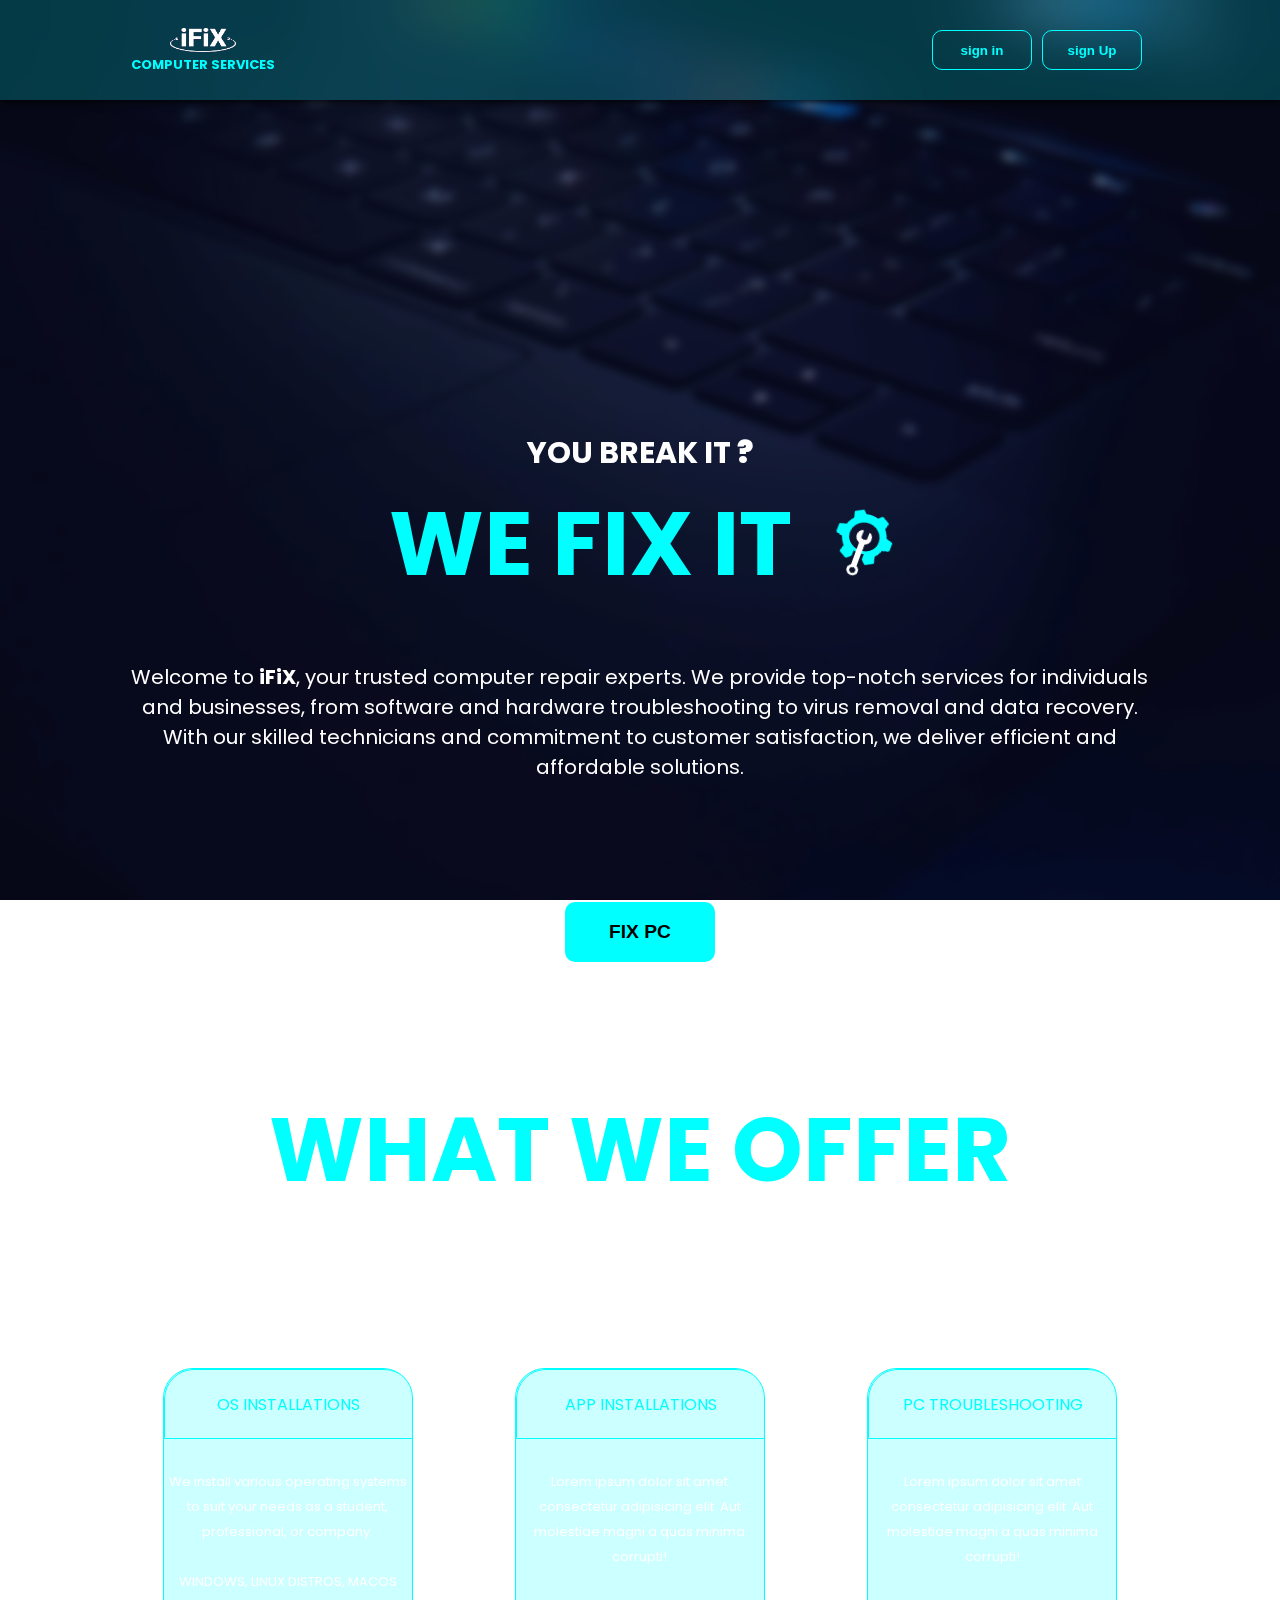
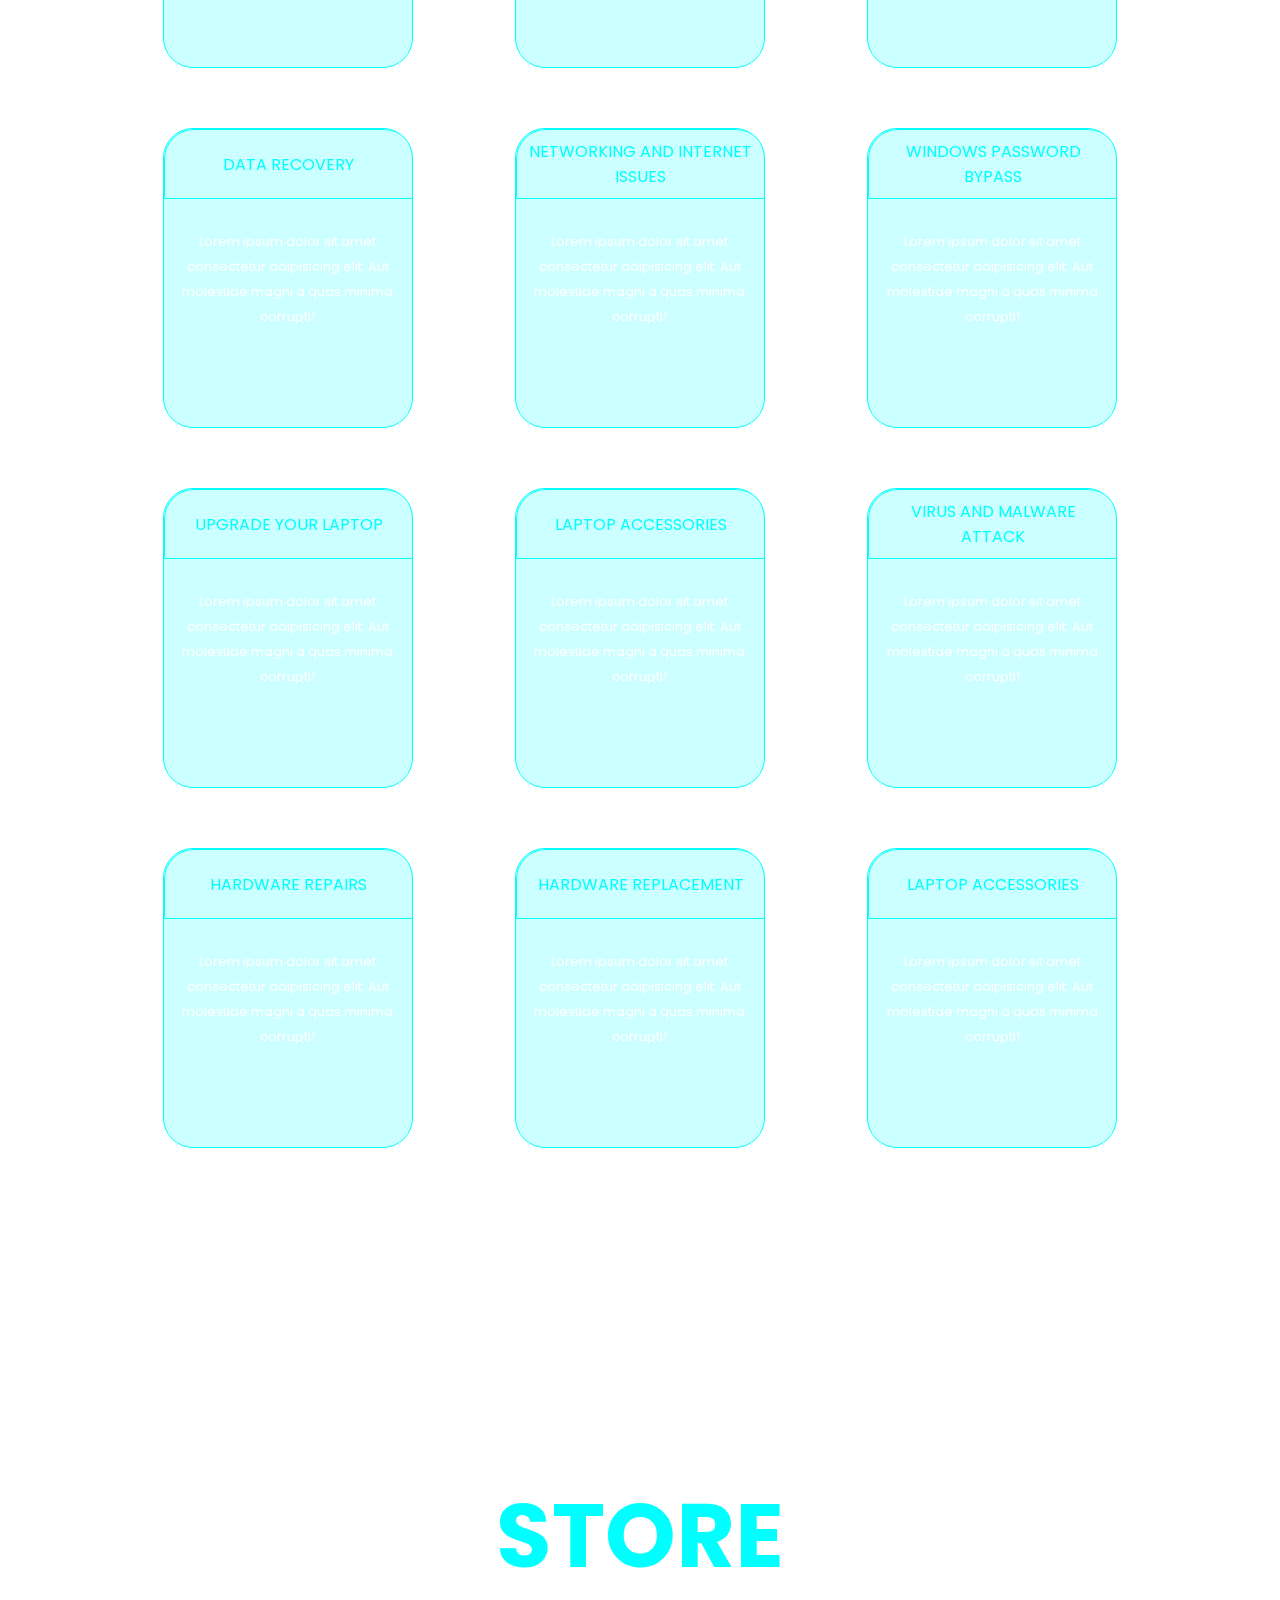
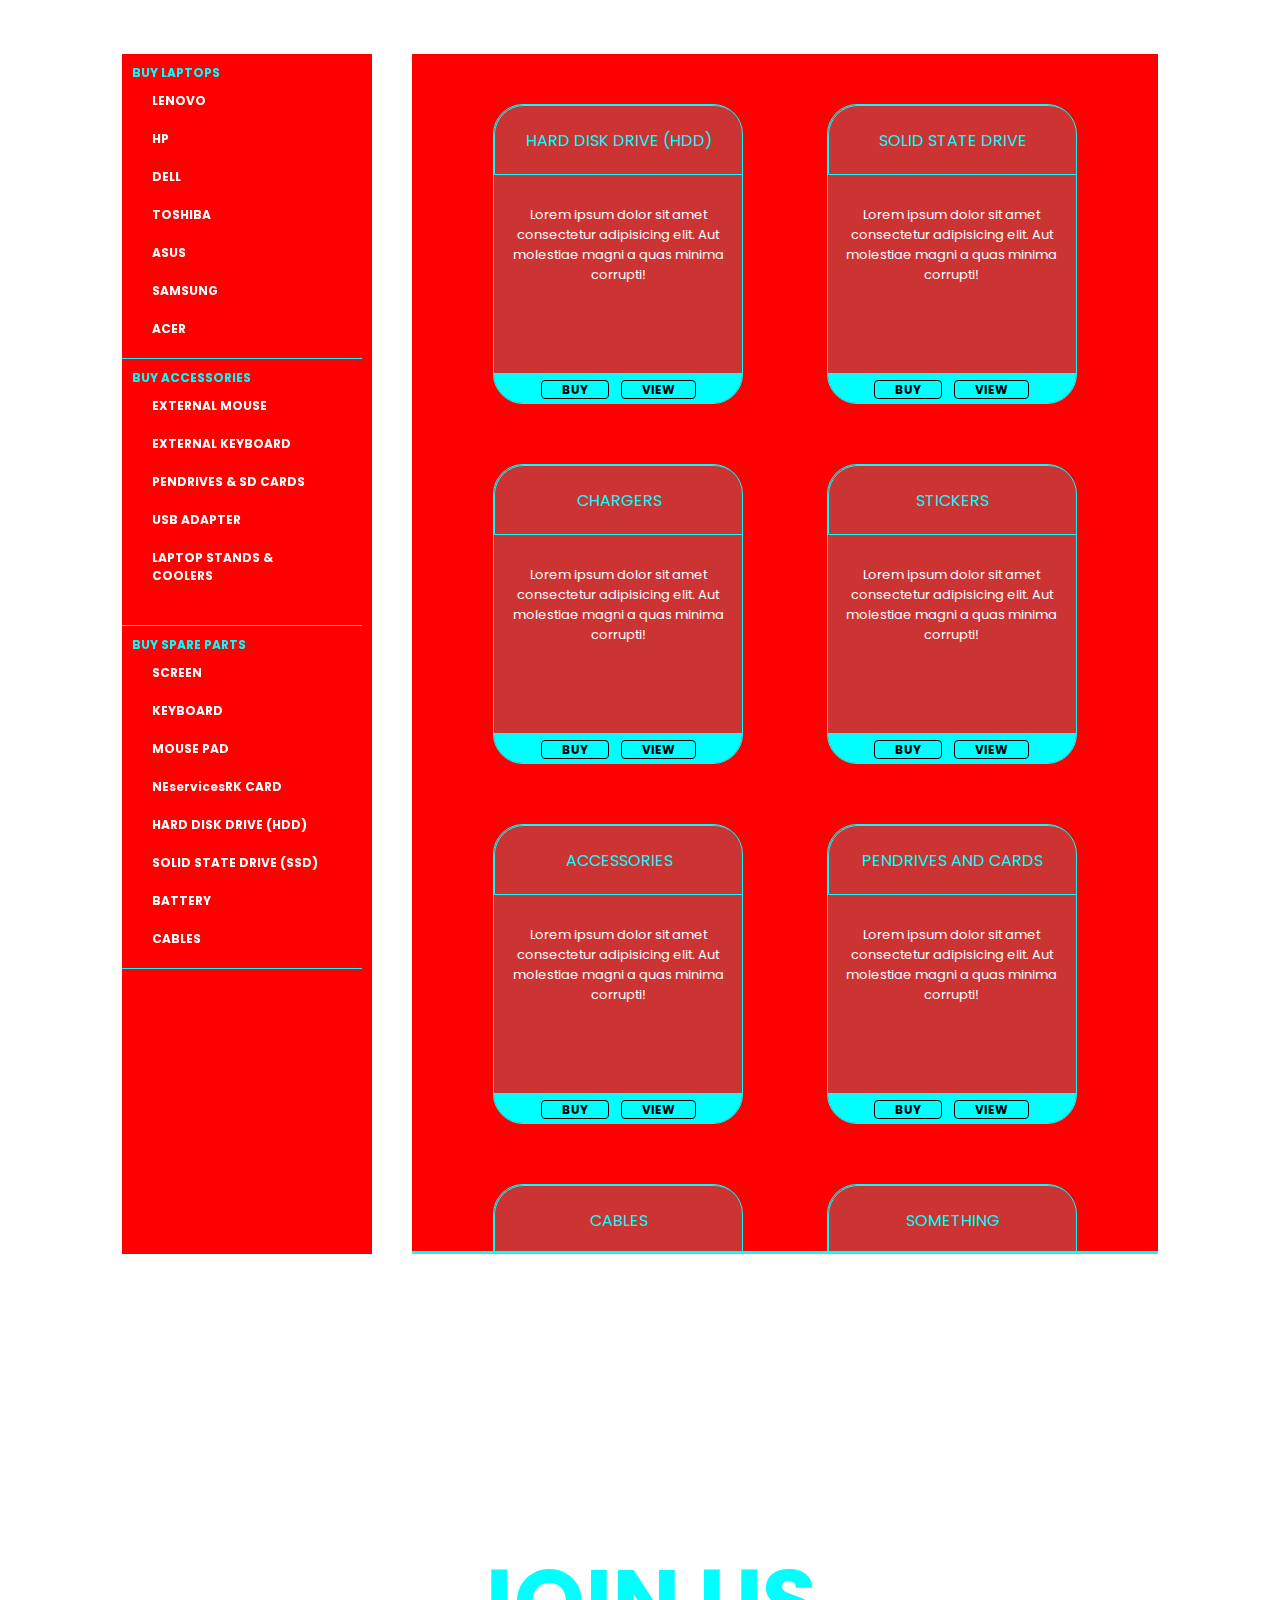
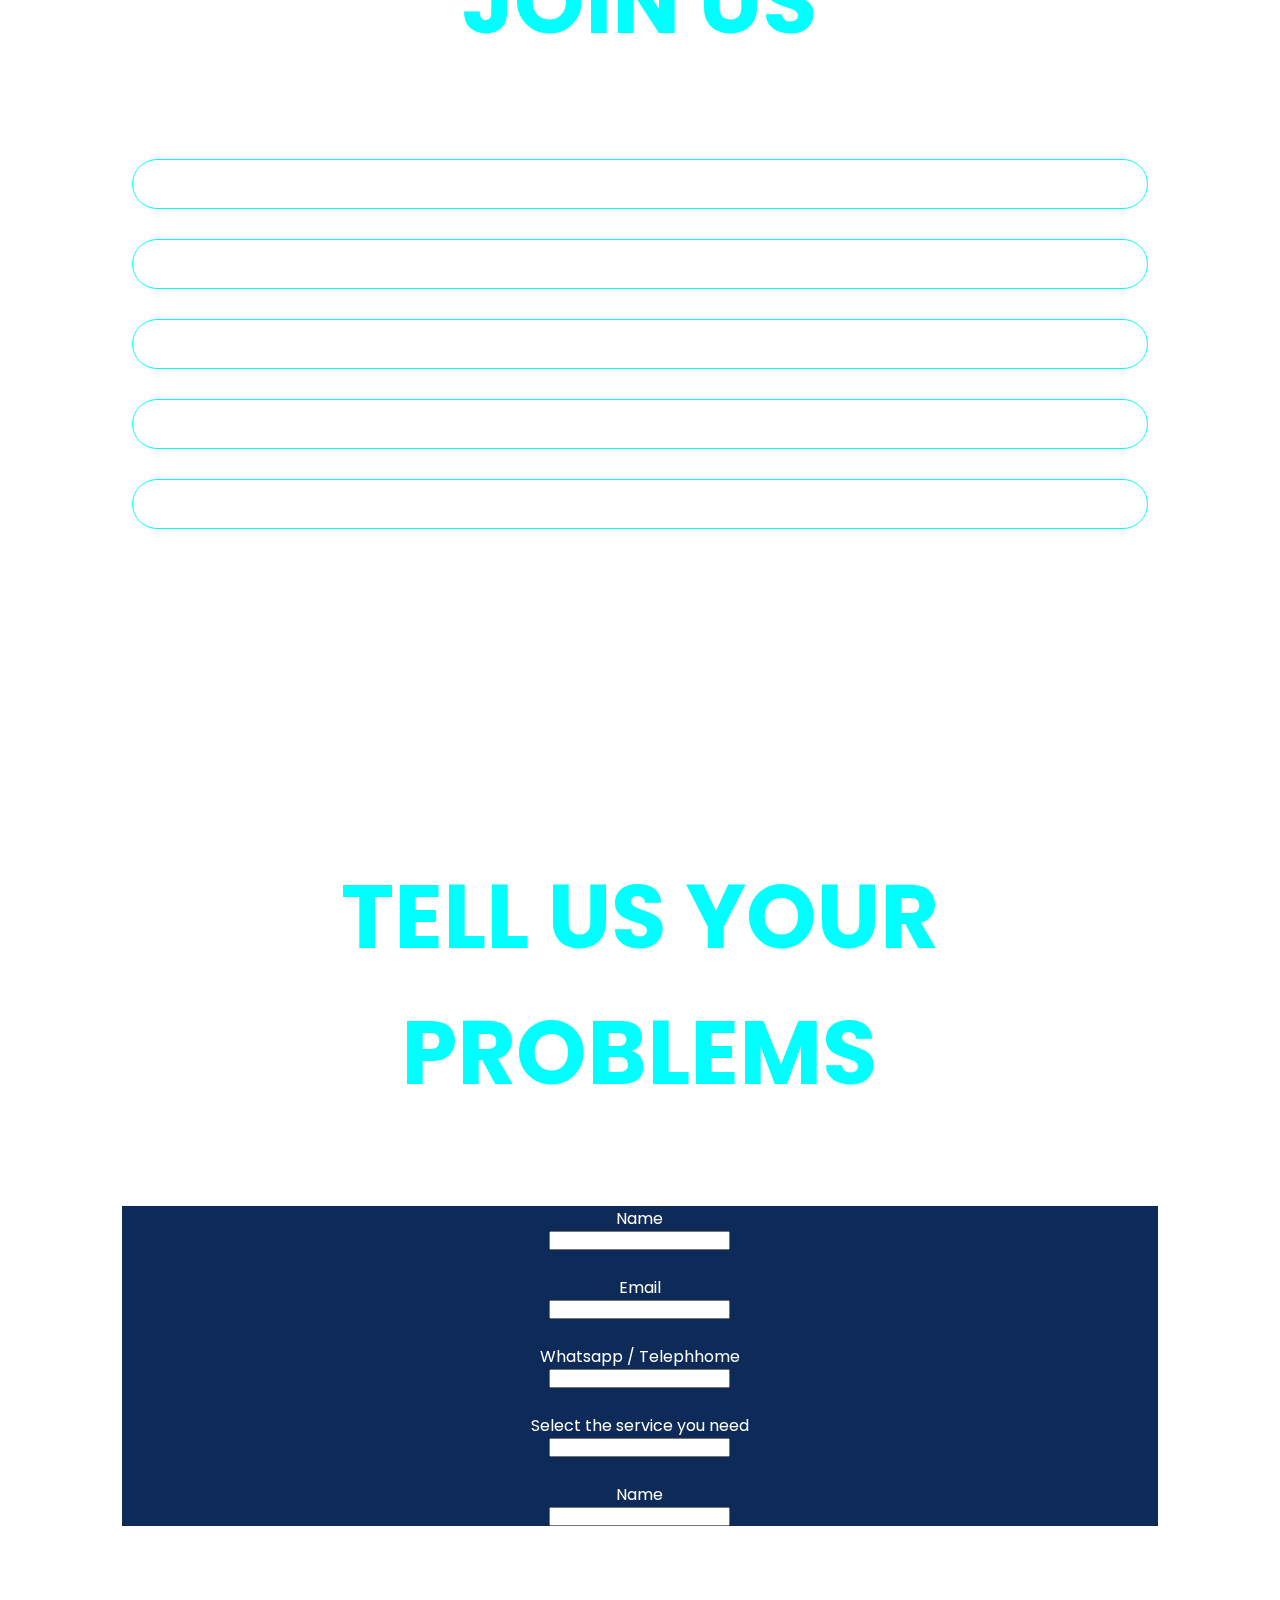
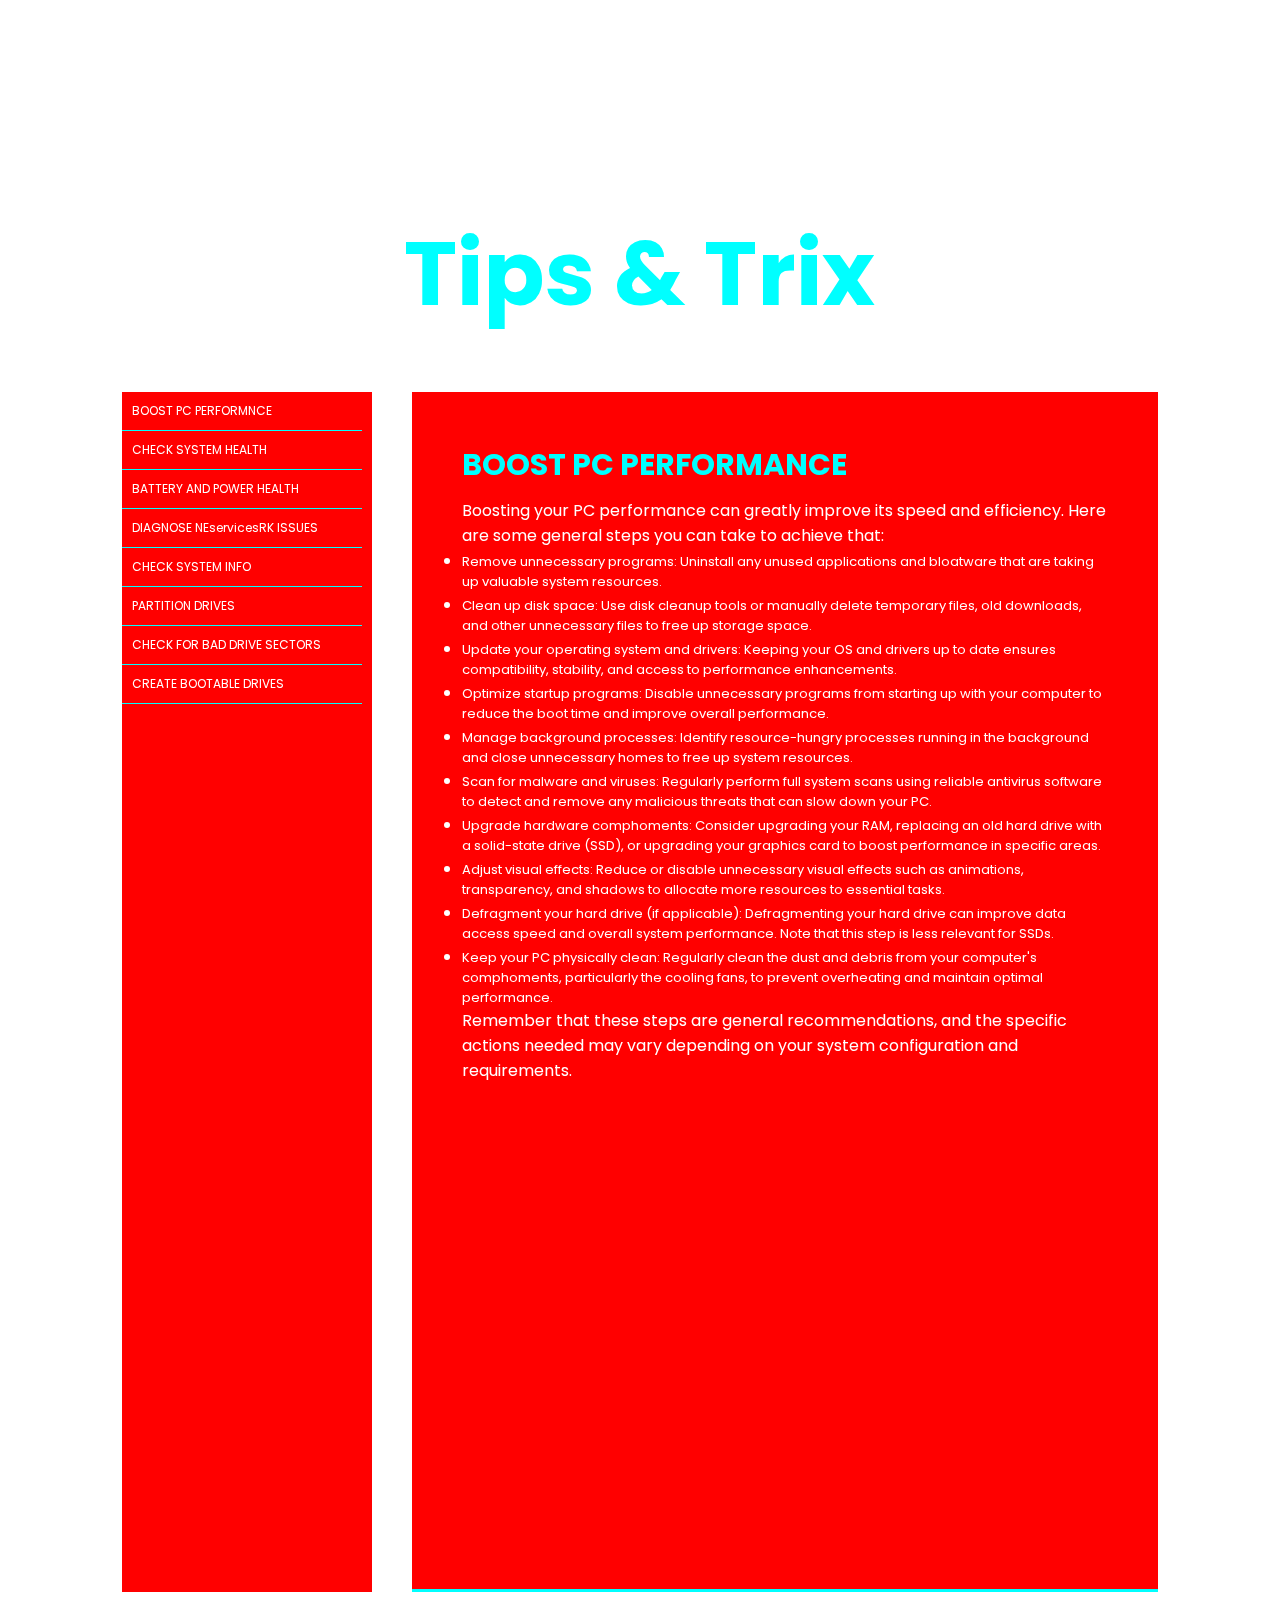
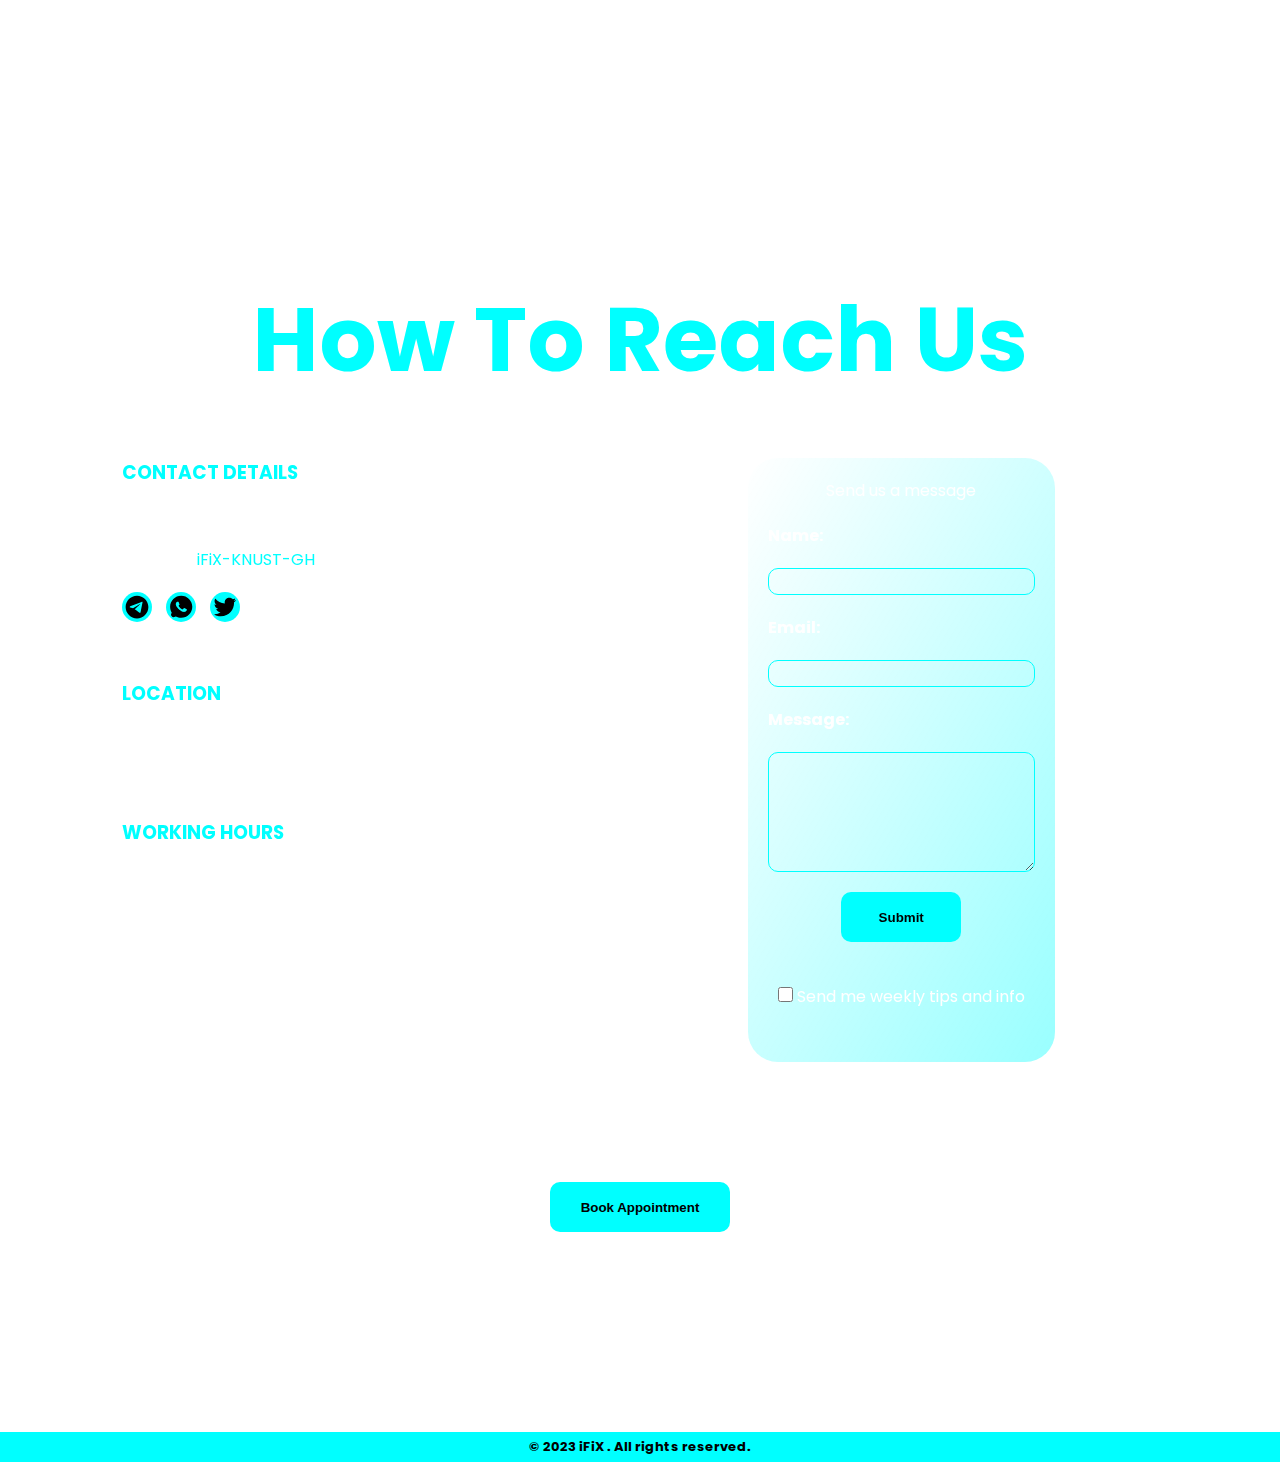
==== index.html @ b2835833 "worked on the nav bar and ul" ====
<!-- @format -->

<!DOCTYPE html>
<html lang="en">
  <head>
    <meta charset="UTF-8" />
    <meta http-equiv="X-UA-Compatible" content="IE=edge" />
    <meta name="viewport" content="width=device-width, initial-scale=1.0" />
    <title>iFiX</title>
    <link rel="stylesheet" href="./index.css" />
  </head>
  <body>
    <div class="shader"></div>
    <img class="filtered_background" src="./images/peakpx (3).jpg" alt="" />
    <header>
      <nav>
        <div class="logo">
          <img src="./images/IFIX LOGO.png" alt="logo" />
          <p>COMPUTER SERVICES</p>
        </div>

        <!-- <div class="navlinks"> -->
        <div class="navlinks">
          <ul id="navlinks" onclick="toggleNavclose()">
            <li><a href="#">Home</a></li>
            <li><a href="#services">Services</a></li>
            <li><a href="#store">Store</a></li>
            <li><a href="#jobs">Jobs</a></li>
            <li><a href="#appointment">Appointment</a></li>
            <li><a href="#howTo">HowTo's</a></li>
            <li><a href="#contact">Contact</a></li>
          </ul>
        </div>

        <div class="signInUp">
          <button>sign in</button>
          <button>sign Up</button>
        </div>
        <div class="nav_icon">
          <img
            id="nav_open"
            onclick="toggleNavopen()"
            src="./images/icons/navigationmenu.png"
            alt=""
          />
          <img
            id="nav_close"
            onclick="toggleNavclose()"
            src="./images/icons/closecircled.png"
            alt=""
          />
        </div>
      </nav>
    </header>
    <!-- <div class="subNavContainer">
      <div class="subNav">
        <div id="sideMenuHead">
          <span id="openSideMenu" onclick="openSideMenu()"
            ><img src="./images/icons/navigation-menu.svg" alt=""
          /></span>
          <span id="closeSideMenu" onclick="closeSideMenu()"
            ><img src="./images/icons/close-circled.svg" alt=""
          /></span>
        </div>
      </div>
    </div> -->

    <!--this is the parent class of all the pages-->
    <div class="container">
      <div class="home" id="home">
        <div class="pageheader"></div>
        <div class="home">
          <h3>YOU BREAK IT <strong>?</strong></h3>
          <h1>
            WE FIX IT
            <div class="toollogo">
              <div class="bulb"><div id="inner"></div></div>
              <img src="./images/tool.png" alt="" />
            </div>
          </h1>
          <p>
            Welcome to <b>iFiX</b>, your trusted computer repair experts. We
            provide top-notch services for individuals and businesses, from
            software and hardware troubleshooting to virus removal and data
            recovery. With our skilled technicians and commitment to customer
            satisfaction, we deliver efficient and affordable solutions.
          </p>
          <button>FIX PC</button>
        </div>

        <h1>WHAT WE OFFER</h1>

        <div class="service" id="services">
          <div class="pageheader"></div>
          <div class="items">
            <div class="title">
              <span> OS INSTALLATIONS</span>
            </div>
            <p>
              We install various operating systems to suit your needs as a
              student, professional, or company. <br /><br />
              WINDOWS, LINUX DISTROS, MACOS
            </p>
          </div>
          <div class="items">
            <div class="title">APP INSTALLATIONS</div>
            <p>
              Lorem ipsum dolor sit amet consectetur adipisicing elit. Aut
              molestiae magni a quas minima corrupti!
            </p>
          </div>
          <div class="items">
            <div class="title">PC TROUBLESHOOTING</div>
            <p>
              Lorem ipsum dolor sit amet consectetur adipisicing elit. Aut
              molestiae magni a quas minima corrupti!
            </p>
          </div>
          <div class="items">
            <div class="title">DATA RECOVERY</div>
            <p>
              Lorem ipsum dolor sit amet consectetur adipisicing elit. Aut
              molestiae magni a quas minima corrupti!
            </p>
          </div>
          <div class="items">
            <div class="title">NETWORKING AND INTERNET ISSUES</div>
            <p>
              Lorem ipsum dolor sit amet consectetur adipisicing elit. Aut
              molestiae magni a quas minima corrupti!
            </p>
          </div>
          <div class="items">
            <div class="title">WINDOWS PASSWORD BYPASS</div>
            <p>
              Lorem ipsum dolor sit amet consectetur adipisicing elit. Aut
              molestiae magni a quas minima corrupti!
            </p>
          </div>
          <div class="items">
            <div class="title">UPGRADE YOUR LAPTOP</div>
            <p>
              Lorem ipsum dolor sit amet consectetur adipisicing elit. Aut
              molestiae magni a quas minima corrupti!
            </p>
          </div>
          <div class="items">
            <div class="title">LAPTOP ACCESSORIES</div>
            <p>
              Lorem ipsum dolor sit amet consectetur adipisicing elit. Aut
              molestiae magni a quas minima corrupti!
            </p>
          </div>
          <div class="items">
            <div class="title">VIRUS AND MALWARE ATTACK</div>
            <p>
              Lorem ipsum dolor sit amet consectetur adipisicing elit. Aut
              molestiae magni a quas minima corrupti!
            </p>
          </div>
          <div class="items">
            <div class="title">HARDWARE REPAIRS</div>
            <p>
              Lorem ipsum dolor sit amet consectetur adipisicing elit. Aut
              molestiae magni a quas minima corrupti!
            </p>
          </div>
          <div class="items">
            <div class="title">HARDWARE REPLACEMENT</div>
            <p>
              Lorem ipsum dolor sit amet consectetur adipisicing elit. Aut
              molestiae magni a quas minima corrupti!
            </p>
          </div>
          <div class="items">
            <div class="title">LAPTOP ACCESSORIES</div>
            <p>
              Lorem ipsum dolor sit amet consectetur adipisicing elit. Aut
              molestiae magni a quas minima corrupti!
            </p>
          </div>
        </div>
      </div>
      <!-- <div class="services" id="services">
                <h2>this is the service page</h2>
            </div> -->

      <div class="store" id="store">
        <div class="pageheader"></div>

        <h1>STORE</h1>
        <div class="innerDiv">
          <div class="sideMenu" onscroll="darkenSideMenuHead()">
            <ul id="sideMenuList">
              <li style="font-weight: BOLDER">
                BUY LAPTOPS
                <br />
                <ul>
                  <li>LENOVO</li>
                  <li>HP</li>
                  <li>DELL</li>
                  <li>TOSHIBA</li>
                  <li>ASUS</li>
                  <li>SAMSUNG</li>
                  <li>ACER</li>
                </ul>
              </li>
              <li style="font-weight: BOLDER">
                BUY ACCESSORIES
                <br />
                <ul>
                  <li>EXTERNAL MOUSE</li>
                  <li>EXTERNAL KEYBOARD</li>
                  <li>PENDRIVES & SD CARDS</li>
                  <li>USB ADAPTER</li>
                  <li>LAPTOP STANDS & COOLERS</li>
                  <li></li>
                </ul>
              </li>
              <li style="font-weight: BOLDER">
                BUY SPARE PARTS
                <br />
                <ul>
                  <li>SCREEN</li>
                  <li>KEYBOARD</li>
                  <li>MOUSE PAD</li>
                  <li>NEservicesRK CARD</li>
                  <li>HARD DISK DRIVE (HDD)</li>
                  <li>SOLID STATE DRIVE (SSD)</li>
                  <li>BATTERY</li>
                  <li>CABLES</li>
                </ul>
              </li>
            </ul>
          </div>
          <div class="storeItems mainMenu">
            <div class="items">
              <div class="title">HARD DISK DRIVE (HDD)</div>
              <p>
                Lorem ipsum dolor sit amet consectetur adipisicing elit. Aut
                molestiae magni a quas minima corrupti!
              </p>
              <div class="sub_features">
                <div class="buy">
                  <span>BUY</span>
                </div>
                <div class="view">
                  <span>VIEW</span>
                </div>
              </div>
            </div>
            <div class="items">
              <div class="title">SOLID STATE DRIVE</div>
              <p>
                Lorem ipsum dolor sit amet consectetur adipisicing elit. Aut
                molestiae magni a quas minima corrupti!
              </p>
              <div class="sub_features">
                <div class="buy">
                  <span>BUY</span>
                </div>
                <div class="view">
                  <span>VIEW</span>
                </div>
              </div>
            </div>
            <div class="items">
              <div class="title">CHARGERS</div>
              <p>
                Lorem ipsum dolor sit amet consectetur adipisicing elit. Aut
                molestiae magni a quas minima corrupti!
              </p>
              <div class="sub_features">
                <div class="buy">
                  <span>BUY</span>
                </div>
                <div class="view">
                  <span>VIEW</span>
                </div>
              </div>
            </div>
            <div class="items">
              <div class="title">STICKERS</div>
              <p>
                Lorem ipsum dolor sit amet consectetur adipisicing elit. Aut
                molestiae magni a quas minima corrupti!
              </p>
              <div class="sub_features">
                <div class="buy">
                  <span>BUY</span>
                </div>
                <div class="view">
                  <span>VIEW</span>
                </div>
              </div>
            </div>
            <div class="items">
              <div class="title">ACCESSORIES</div>
              <p>
                Lorem ipsum dolor sit amet consectetur adipisicing elit. Aut
                molestiae magni a quas minima corrupti!
              </p>
              <div class="sub_features">
                <div class="buy">
                  <span>BUY</span>
                </div>
                <div class="view">
                  <span>VIEW</span>
                </div>
              </div>
            </div>
            <div class="items">
              <div class="title">PENDRIVES AND CARDS</div>
              <p>
                Lorem ipsum dolor sit amet consectetur adipisicing elit. Aut
                molestiae magni a quas minima corrupti!
              </p>
              <div class="sub_features">
                <div class="buy">
                  <span>BUY</span>
                </div>
                <div class="view">
                  <span>VIEW</span>
                </div>
              </div>
            </div>
            <div class="items">
              <div class="title">CABLES</div>
              <p>
                Lorem ipsum dolor sit amet consectetur adipisicing elit. Aut
                molestiae magni a quas minima corrupti!
              </p>
              <div class="sub_features">
                <div class="buy">
                  <span>BUY</span>
                </div>
                <div class="view">
                  <span>VIEW</span>
                </div>
              </div>
            </div>
            <div class="items">
              <div class="title">SOMETHING</div>
              <p>
                Lorem ipsum dolor sit amet consectetur adipisicing elit. Aut
                molestiae magni a quas minima corrupti!
              </p>
              <div class="sub_features">
                <div class="buy">
                  <span>BUY</span>
                </div>
                <div class="view">
                  <span>VIEW</span>
                </div>
              </div>
            </div>
          </div>
        </div>
      </div>

      <!--this is the markup for the jobs page / page jobs (4)-->
      <div class="jobs" id="jobs">
        <div class="pageheader"></div>

        <h1>JOIN US</h1>
        <h3>Apply to any home of the vaccancies below</h3>
        <div class="innerDiv">
          <div class="jobPallet" onclick="expandPallet(this)">
            <div class="jobTitle">
              <div class="toggleShowHide">
                <a href="#">+</a>
              </div>
              <h3>SOCIAL MEDIA MARKETTING</h3>
            </div>
            <div class="jobDescription">
              <p>
                Lorem ipsum dolor sit amet, consectetur adipisi cing elit. Fuga
                sequi repudiandae iste nisi tempore id inventore temporibus,
                dolorem saepe adipisci.
              </p>
              <button>Apply</button>
            </div>
          </div>
          <div class="jobPallet" onclick="expandPallet(this)">
            <div class="jobTitle">
              <div class="toggleShowHide">
                <a href="#">+</a>
              </div>
              <h3>DELIVERY PERSONNE</h3>
            </div>
            <div class="jobDescription">
              <p>
                Lorem ipsum dolor sit amet, consectetur adipisicing elit. Fuga
                sequi repudiandae iste nisi tempore id inventore temporibus,
                dolorem saepe adipisci.
              </p>
              <button>Apply</button>
            </div>
          </div>
          <div class="jobPallet" onclick="expandPallet(this)">
            <div class="jobTitle">
              <div class="toggleShowHide">
                <a href="#">+</a>
              </div>
              <h3>IT CONSULTANT</h3>
            </div>
            <div class="jobDescription">
              <p>
                Lorem ipsum dolor sit amet, consectetur adipisicing elit. Fuga
                sequi repudiandae iste nisi tempore id inventore temporibus,
                dolorem saepe adipisci.
              </p>
              <button>Apply</button>
            </div>
          </div>
          <div class="jobPallet" onclick="expandPallet(this)">
            <div class="jobTitle">
              <div class="toggleShowHide">
                <a href="#">+</a>
              </div>
              <h3>Graphic Designers and content creators</h3>
            </div>
            <div class="jobDescription">
              <p>
                Join [Your Company] and unleash your creativity! Work on
                inspiring projects, collaborate with a talented team, and make
                an impact. Apply now!
                <br />
                Role: Graphic Designerbr <br />
                Responsibilities: [Key design responsibilities] <br />

                Deadline: [Deadline Date]
              </p>
              <button>Apply</button>
            </div>
          </div>
          <div class="jobPallet" onclick="expandPallet(this)">
            <div class="jobTitle">
              <div class="toggleShowHide">
                <a href="#">+</a>
              </div>
              <h3>Internship</h3>
            </div>
            <div class="jobDescription">
              <p>
                Lorem ipsum dolor sit amet, consectetur adipisicing elit. Fuga
                sequi repudiandae iste nisi tempore id inventore temporibus,
                dolorem saepe adipisci.
              </p>
              <button>Apply</button>
            </div>
          </div>
        </div>
      </div>

      <div class="appointment" id="appointment">
        <div class="pageheader"></div>

        <h1>TELL US YOUR PROBLEMS</h1>
        <h2>Book an appointment</h2>
        <div class="appointment_pallet">
          <label for="">Name</label>
          <input type="text" name="" id="" />
          <br />
          <label for="">Email</label>
          <input type="text" name="" id="" />
          <br />
          <label for="">Whatsapp / Telephhome</label>
          <input type="text" name="" id="" />
          <br />
          <label for="">Select the service you need</label>
          <input type="text" name="" id="" />
          <br />
          <label for="">Name</label>
          <input type="text" name="" id="" />
        </div>
      </div>

      <div class="howTo" id="howTo">
        <div class="pageheader"></div>

        <h1>Tips & Trix</h1>
        <div>
          <div class="sideMenu" onscroll="darkenSideMenuHead()">
            <ul id="sideMenuList">
              <li>BOOST PC PERFORMNCE</li>
              <li>CHECK SYSTEM HEALTH</li>
              <li>BATTERY AND POWER HEALTH</li>
              <li>DIAGNOSE NEservicesRK ISSUES</li>
              <li>CHECK SYSTEM INFO</li>
              <li>PARTITION DRIVES</li>
              <li>CHECK FOR BAD DRIVE SECTORS</li>
              <li>CREATE BOOTABLE DRIVES</li>
            </ul>
          </div>
          <div class="mainMenu">
            <h3>BOOST PC PERFORMANCE</h3>

            Boosting your PC performance can greatly improve its speed and
            efficiency. Here are some general steps you can take to achieve
            that:
            <br />
            <li>
              <p>
                Remove unnecessary programs: Uninstall any unused applications
                and bloatware that are taking up valuable system resources.
              </p>
            </li>
            <li>
              <p>
                Clean up disk space: Use disk cleanup tools or manually delete
                temporary files, old downloads, and other unnecessary files to
                free up storage space.
              </p>
            </li>
            <li>
              <p>
                Update your operating system and drivers: Keeping your OS and
                drivers up to date ensures compatibility, stability, and access
                to performance enhancements.
              </p>
            </li>
            <li>
              <p>
                Optimize startup programs: Disable unnecessary programs from
                starting up with your computer to reduce the boot time and
                improve overall performance.
              </p>
            </li>
            <li>
              <p>
                Manage background processes: Identify resource-hungry processes
                running in the background and close unnecessary homes to free up
                system resources.
              </p>
            </li>
            <li>
              <p>
                Scan for malware and viruses: Regularly perform full system
                scans using reliable antivirus software to detect and remove any
                malicious threats that can slow down your PC.
              </p>
            </li>
            <li>
              <p>
                Upgrade hardware comphoments: Consider upgrading your RAM,
                replacing an old hard drive with a solid-state drive (SSD), or
                upgrading your graphics card to boost performance in specific
                areas.
              </p>
            </li>
            <li>
              <p>
                Adjust visual effects: Reduce or disable unnecessary visual
                effects such as animations, transparency, and shadows to
                allocate more resources to essential tasks.
              </p>
            </li>
            <li>
              <p>
                Defragment your hard drive (if applicable): Defragmenting your
                hard drive can improve data access speed and overall system
                performance. Note that this step is less relevant for SSDs.
              </p>
            </li>
            <li>
              <p>
                Keep your PC physically clean: Regularly clean the dust and
                debris from your computer's comphoments, particularly the
                cooling fans, to prevent overheating and maintain optimal
                performance.
              </p>
            </li>

            Remember that these steps are general recommendations, and the
            specific actions needed may vary depending on your system
            configuration and requirements.
          </div>
        </div>
      </div>

      <div class="contact" id="contact">
        <div class="pageheader"></div>

        <h1>How To Reach Us</h1>
        <div>
          <div class="contactInfo">
            <h3>CONTACT DETAILS</h3>
            <p>MOBILE: +233 (0) 55 285 1039 ||| +233 (0) 50 798 9317</p>

            <p>Email: wgoku885@gmail.com</p>
            <p>
              YouTube:
              <a
                href="https://www.youtube.com/@ifix-knust-gh2504"
                target="_blank"
                >iFiX-KNUST-GH</a
              >
            </p>
            <div class="socialLinks">
              <a href="t.me/iFiX_COMPUTERS"
                ><img src="./images/icons/telegram (1).svg" alt=""
              /></a>
              <a href="https://wa.me/qr/VEG2OVZKT65LH1" target="_blank"
                ><img src="./images/icons/whatsapp (1).svg" alt=""
              /></a>
              <img src="./images/icons/twitter.svg" alt="" />
            </div>
            <br />
            <br />
            <h3>LOCATION</h3>
            <p>KNUST - CAMPUS</p>
            <p>GUSSS HOSTEL - NEW BRUNEI - FIRST FLOOR</p>
            <br />
            <br />
            <h3>WORKING HOURS</h3>
            <p>MONDAY - SATURDAY</p>
          </div>
          <div class="sendMessage">
            <span>Send us a message</span>
            <div>
              <form action="">
                <h4>Name:</h4>
                <input type="text" id="name" />
                <h4>Email:</h4>
                <input type="text" id="email" />
                <h4>Message:</h4>
                <textarea name="" id="" cols="30" rows="10"></textarea>
                <button>Submit</button> <br />

                <span
                  ><input type="checkbox" id="checkbox" /> Send me weekly tips
                  and info</span
                >
              </form>
            </div>
          </div>
        </div>
        <button>Book Appointment</button>
      </div>
    </div>

    <footer>
      <p>&copy; 2023 iFiX . All rights reserved.</p>
    </footer>
    <script src="./index.js"></script>
  </body>
</html>
---- index.css ----
@import url('https://fonts.googleapis.com/css2?family=Poppins:wght@300;400;500;600;700&display=swap');

*{
    margin: 0;
    padding: 0;
    box-sizing: border-box;
    
}

body{
    color: white;
    font-family: 'Poppins', sans-serif;
       
}
.shader{
    position: fixed;
    width: 100%;
    height: 100%;
    background-color: rgb(11, 16, 67,0.3);
    backdrop-filter: blur(5px);
    z-index: 8;
    top: 0px;
    left: 0px;
}
.filtered_background{
    width: 100%;
    height: 100%;
    position: fixed;
    background-size: contain;
    animation-name: bodybackground;
    animation-duration: 10s;
    animation-iteration-count: infinite;
    animation-timing-function: ease-in;

}

@keyframes bodybackground {
    100%{
        filter: hue-rotate(360deg);
    }
}

header{
    background-color: rgb(0, 255, 255,0.2);
    backdrop-filter: blur(30px);
    height: 100px;
    width: 100%;
    position: fixed;
    top: 0px;
    display: flex;
    justify-content: center;
    align-items: center;
    z-index: 10;
    box-shadow: 1px 1px 8px black;

  
}
.pageheader{
    width: 100%;
    height: 80px;
    position: relative;
    background-color: transparent;
}


nav{
    position: relative;
    display: flex;
    justify-content: space-between;
    align-items: center;
    min-width: 80vw;
    height: inherit;

   
   
}


.logo{
    display: flex;
    flex-direction: column;
    position: relative;
    min-width: 150px;
}

.logo img{
    width: 70px;
    height: 50px;
    align-items: center;
    margin: auto;
}


.logo p{
    position: relative;
    font-size: 13px;
    font-weight: bold;
    color: #00ffff;
    top: -10px;
    text-align: center;
    
}

nav ul{
    width: inherit;
    height: inherit;

    display: flex;
    justify-content: space-between;
    
}

nav ul li{
    padding-left: 30px;
    list-style: none;
    font-weight: bold;
    font-size: 15px;;
    cursor: pointer;
    transition: 0.5s;
}

nav ul li a{
    text-decoration: none;
    color: white;
}

nav ul li a:hover{
    color: #00ffff;
}


.signInUp{
    display: flex;
    align-items: center;
    margin-left: 20px;
    height: 50px;
}

nav button{
    top: 0px;
    width: 100px;
    height: 40px;
    background-color: transparent;
    color: #00ffff;
    border: 1px solid #00ffff;
    border-radius: 10px;
    font-weight: bolder;
    margin-inline-end: 10px;
}

.nav_icon {
    display: none;

}


.subNavContainer{
    position: sticky;
    top: 100px;
    background-color: rgb(0, 255, 255);
    backdrop-filter: blur(30px);
    height: 40px;
    width: inherit;
    display: flex;
    justify-content: center;
    z-index: 10;
    box-shadow: 1px 1px 10px black;
    
}

.subNav{
    position: relative;
    min-width: 80vw;
    height: 40px;
  
    
   
}
.subNavContainer .userFeatures{
       display: flex;
    flex-direction: row;
    padding: 5px;
}

.userFeatures button{
    width: 80px;
    border-radius: 10px;
    border: 1px solid black;
    margin-inline: 20px;
}

/*this is a sample for the other pages*/
.container{
   position: relative;
   width: 90%;
   height: auto;
   padding-top: 150px;
   display: flex;
   flex-direction: column;
   z-index: 9;
   margin-inline: auto;

}

.container > div{
    position: relative;
    height: auto;
    color: white;
    margin-bottom: 200px;
    width: 90%;
    margin-inline: auto;


    

}



.home{
    display: flex;
    flex-direction: column;
    padding-top: 100px;
    align-self: center;
    justify-content: center;
}


 h1{
    font-size: 90px;
    color: #00ffff;
    margin-bottom: 50px;
    text-align: center;
    
}
.home .toollogo {
    position: relative;
    height: 80px;
    width: 80px;
    display: inline-flex;
    top: 10px;
    transform: rotate(20deg);
}
.home img{
    position: absolute;
    height: 80px;
    width: 60px;
    right: 0px;
   

}



.bulb{
    
    height: 40px;
    width: 40px;
    border-radius: 30px;
    border: #00ffff 3px solid;
    position: absolute;
    right: 10px;
    top: 5px;
    margin-left: 30px;
    animation: wine;
    animation-duration: 1.5s;
    animation-timing-function: ease-in-out;
    animation-iteration-count: infinite;
    animation-direction: alternate;

}


@keyframes wine {
    0%{
        box-shadow: 1px 1px 8px transparent;


    }
    100%{
        box-shadow: 5px 5px 90px #00ffff;

    }
}

a{
    text-decoration: none;
}

.home p {
    font-size: 15px;
    line-height: 25px;
    text-align: center;
}
.home h3{
    font-size: 30px;
    text-align: center;
   
}
.home >p{
    font-size: 20px;
    line-height: 30px;
}

.home button{
    position: relative;
    font-size: larger;
    font-weight: bolder;
    margin: auto;
    margin-bottom: 120px;
    margin-top: 120px;
    padding: 5px 10px;
    border-radius: 10px;
    width: 150px;
    height: 60px;
    border: 0px;
    background-color: #00ffff;
}

button:hover{
    box-shadow: 1px 1px 8px #00ffff;

}
::-webkit-scrollbar{
    opacity: 0;
    display: none;
} 


.home .service{
    display: flex;
    flex-direction: row;
    justify-content: center;
    align-items: center;
    flex-wrap: wrap;
    gap: 20px;

}


.items{
    position: relative;
    width: 250px;
    height: 300px;
    border-radius: 30px;
    border: 1px solid #00ffff;
    margin-inline: auto ;
    margin-bottom: 40px;
    overflow: hidden;
    overflow: hidden;
    transition: 0.5s;
    background-color: rgb(0, 255, 255, 0.2);}

.items .title{
    height: 70px;
    width: inherit;
    border: 1px solid #00ffff;
    border-radius: 30px 30px 0 0;
    text-align: center;
    transition: 0.5s;
    color: #00ffff;
    z-index: 2;
    display: flex;
    justify-content: center;
    align-items: center;
    padding: 10px;
   

}
.items:nth-child(even):hover{
    -ms-transform-origin-z: 20px;
    box-shadow: 1px 1px 8px #00ffff;
    transform: skewY(2deg);
    cursor: pointer;

}

.items:nth-child(odd):hover{
    box-shadow: 1px 1px 10px #00ffff;
    transform: skewY(-2deg);
    cursor: pointer;
    
}

.items .title:hover{
    transition: 0.5s;
    color: rgb(255, 255, 255);
    font-weight: bolder;
    

}


.items p{
    font-size: 13px;
    padding-inline: 5px;
    text-align: center;
    position: relative;
    top: 30px;
    
}   

.sub_features{
    position: absolute;
    bottom: 0px;
    width: 100%;
    height: 30px;
    background-color: #00ffff;
    color: black;
    display: flex;
    justify-content: space-around;
    padding-inline: 40px;
    align-items: center;
    

}
.sub_features span{
    font-weight: bold;
    font-size: 12px;
    width: 50%;
    height: inherit;
    border: 1px solid black;
    padding-inline: 20px;
    border-radius: 4px;
    transition: 0.4s;
}
.sub_features span:hover{
    background-color: rgb(13, 42, 89,0.5);
    color: white;
    
}




/*this is the definitions for the stores page*/
.store .innerDiv{
    display: flex;
    overflow: hidden; 
    height: 1200px;
    width: 100%;

}


.storeItems {
    display: flex;
    justify-content: center;
    flex-wrap: wrap;
    gap: 20px;
   
}
.store ul {
    color: #00ffff;
}

.store ul ul li{
    padding-left: 20px;
    border: 0px;
    color: white;
}






/*this is the description for th jobs page*/
.jobs .innerDiv{
padding: 10px;
height: auto;
overflow: scroll;
}

.jobs >div .jobPallet{
    border-radius: 30px;
    margin-bottom: 30px;
    transition: 0.5s;
    position: relative;
    padding: 15px;
    border: #00ffff 1px solid;
    height: 50px;
    overflow: hidden;

}

.jobs >div  .jobPallet:hover{
    backdrop-filter: blur(20px);
    background-color: rgb(0, 255, 255,0.1);
    box-shadow: 1px 1px 8px #00ffff;
    cursor: pointer;

}


.jobs >div .jobPallet .jobTitle{
    display: flex;
    gap: 30px;
}

.jobs >div .jobPallet .jobTitle a{
    color: white;
    text-decoration: none;
    position: absolute;
    font-size: 30px;
    top: 5px;
}

.jobs >div .jobPallet .jobDescription{
    position: absolute;
    left: 60px;
    margin-top: 10px;
    padding: 10px;
    
}



.jobs button{
    width: 70px;
    border-radius: 10px;
    padding: 5px 20px;
    width: 100px;
    height: 50px;
    background-color: transparent;
    color: #00ffff;
    font-size: 15px;
    font-weight: bolder;
    border: 1px solid #00ffff;
    margin-top: 30px;

}

/*this is the appointment page*/
.appointment .appointment_pallet{
    display: flex;
    align-items: center;
    justify-content: center;
    flex-direction: column;
    background-color: #0d2a59;
}







/*this is the definitions for the Howtos page / page 6*/

.howTo >div{
    display: flex;
    justify-content: space-between;
    
    
}
#sideMenuHead {
    position: relative;
    top: 0px;
    left: 30px;
    background-color: rgba(19, 39, 39, 0.8);
    border-radius: 50%;
    font-weight: bolder;
    cursor: pointer;
    transition: 0.3s;
    z-index: 11;
    display: flex;

}
 #sideMenuHead img{
    position: absolute;
    justify-self: center;
    align-self: center;
    width: 30px;
    height:  30px;
    margin: 5px;

}
#sideMenuHead :nth-child(2){
    display: block;
}


.sideMenu{
    min-width: 250px;
    margin-right: 40px;
    overflow: scroll;
    height: auto;
    transition: 0.8s;
    display: block; 
    background-color: red;
}




.sideMenu ul li{
    list-style: none;
    border-bottom: 1px solid hwb(180 0% 0%);
    padding: 10px 10px;
    margin-right: 10px;
    font-size: 12px;

}


.sideMenu ul ul{
    position: relative;
    transition: 0.5s;
}
.sideMenu ul ul:hover {
    border: #00ffff 0px  solid;
    margin: 2px;
}

.sideMenu li:hover{
    background-image: linear-gradient(2400deg, rgb(255, 255, 255, 0), rgb(0, 255, 255, 0.4));
    cursor: pointer;
    font-weight: bolder;
   


}

.mainMenu{
    width: auto;
    padding: 20px;
    overflow: scroll;
    height: 1200px;
    padding: 50px;
    border-bottom: 3px solid #00ffff;
    background-color: red;
    
}

.mainMenu h3{
    color: #00ffff;
    padding-bottom: 10px;
    font-size: 30px;
}

.howTo p{
    font-size: 13px;
    text-align: left;
    
}









/*definitions for the contact page*/

.contact >div{
    width: inherit;
    display: flex;
    justify-content: space-between;
    align-self: center;

}


.contact .contactInfo h3{
    color: #00ffff;
    margin-bottom: 10px;
}

.contact .contactInfo a{
    color: #00ffff;
    text-decoration: none;
}
.contactInfo p{
    text-align: left;
}
.contact img{
    margin: 20px 10px 0 0;
    width: 30px;
    height: 30px;
    padding: 2px;
    background-color: #00ffff;
    border-radius: 50%;

}

.sendMessage{
    background-image: linear-gradient(120deg, rgb(255, 255, 255, 0), rgb(0, 255, 255, 0.4));
    padding: 20px;
    border-radius: 30px;
    min-width: inherit;
    backdrop-filter: blur(5px);
}

.sendMessage span{
    display: block;
    text-align: center;
    margin-bottom: 20px;
    color: #ffffff;
}
.sendMessage input{
    width: 100%;
}
.sendMessage input, textarea {
    display: block;
    max-width: 100%;
    max-height: 120px;
    border-radius: 10px;
    border: 1px #00ffff solid ;
    color: white;
    background-color: transparent;
    margin: 20px 0px;
    padding: 5px;

}
.sendMessage textarea{
    width: 100%;
}

.sendMessage #checkbox{
    width: 30px;
    height: 30px;
}

.contact button{
    position: relative;
    display: block;
    margin-inline: auto;
    padding: 5px 20px;
    border-radius: 10px;
    font-weight: bolder;
    border: 0px;
    background-color: #00ffff;
    width: 120px;
    height: 50px;
    
}

.contact #checkbox {
    width: 15px;
    height: 15px;
    display: inline;
    
}


.contact >button{
    font-size: 18;
    font-weight: bolder;
    margin-top: 120px;
    border-radius: 10px;
    width: 180px;
    height: 50px;
    border: 0px;
    background-color: #00ffff;
}

footer{
    position: relative;
    width: 100%;
    height: 30px;
    bottom: 0px;
    background-color: #00ffff;
    display: flex;
    z-index: 90;

}

footer p{
    color: black;
    font-size: 13px;
    text-align: center;
    margin-inline: auto;
    align-self: center;
    font-weight: bolder;
}



@media only screen and (max-width: 900px){

    header{
        height: 80px;
    }

    nav{
      
        min-width: 90%;
        justify-content: space-between;
        margin-inline: 100px;  
    }
      
     nav ul{
        position: absolute;
        display: flex;
        flex-direction: column;
        right: 0px;
        top: 80px;
        width: 100%;
        padding-top: 20px;
        height: auto;
        background-color: #061327;
        backdrop-filter: blur(90px);
        
    }
   
   
 
    nav ul li{
        border-bottom: 1px solid #00ffff;
        margin-inline: 100px;
        padding-top: 20px;
        transition: 0.5s;
    }
    
    nav ul li a{
        font-size: 20px;
        text-align: right;
    }

    nav button{
        display: none;
    }

    .nav_icon {
        display: block;
        position: relative;
        width: 80px;
        height: 80px;
        display: flex;
        align-items: center;
        justify-content: center;
    }

    .nav_icon img{
        position: absolute;
        display: block;
       height: 50px;
       width: 50px;
      
    }

    .container{
        padding-top: 0px;
        width: 90%;
        margin-inline: auto;
    }

    .container >div{
        width: 100%;
    }
h1 {
    font-size: 60px;
    margin-bottom: 0px;
    border-bottom: 1px solid white;
}
    .items {
        height: 230px;
        width: 20d0px;
    }
    .items p{
        top: 10px;
    }

    .contact  >div{
        flex-direction: column;
        gap: 30px;
    }
}
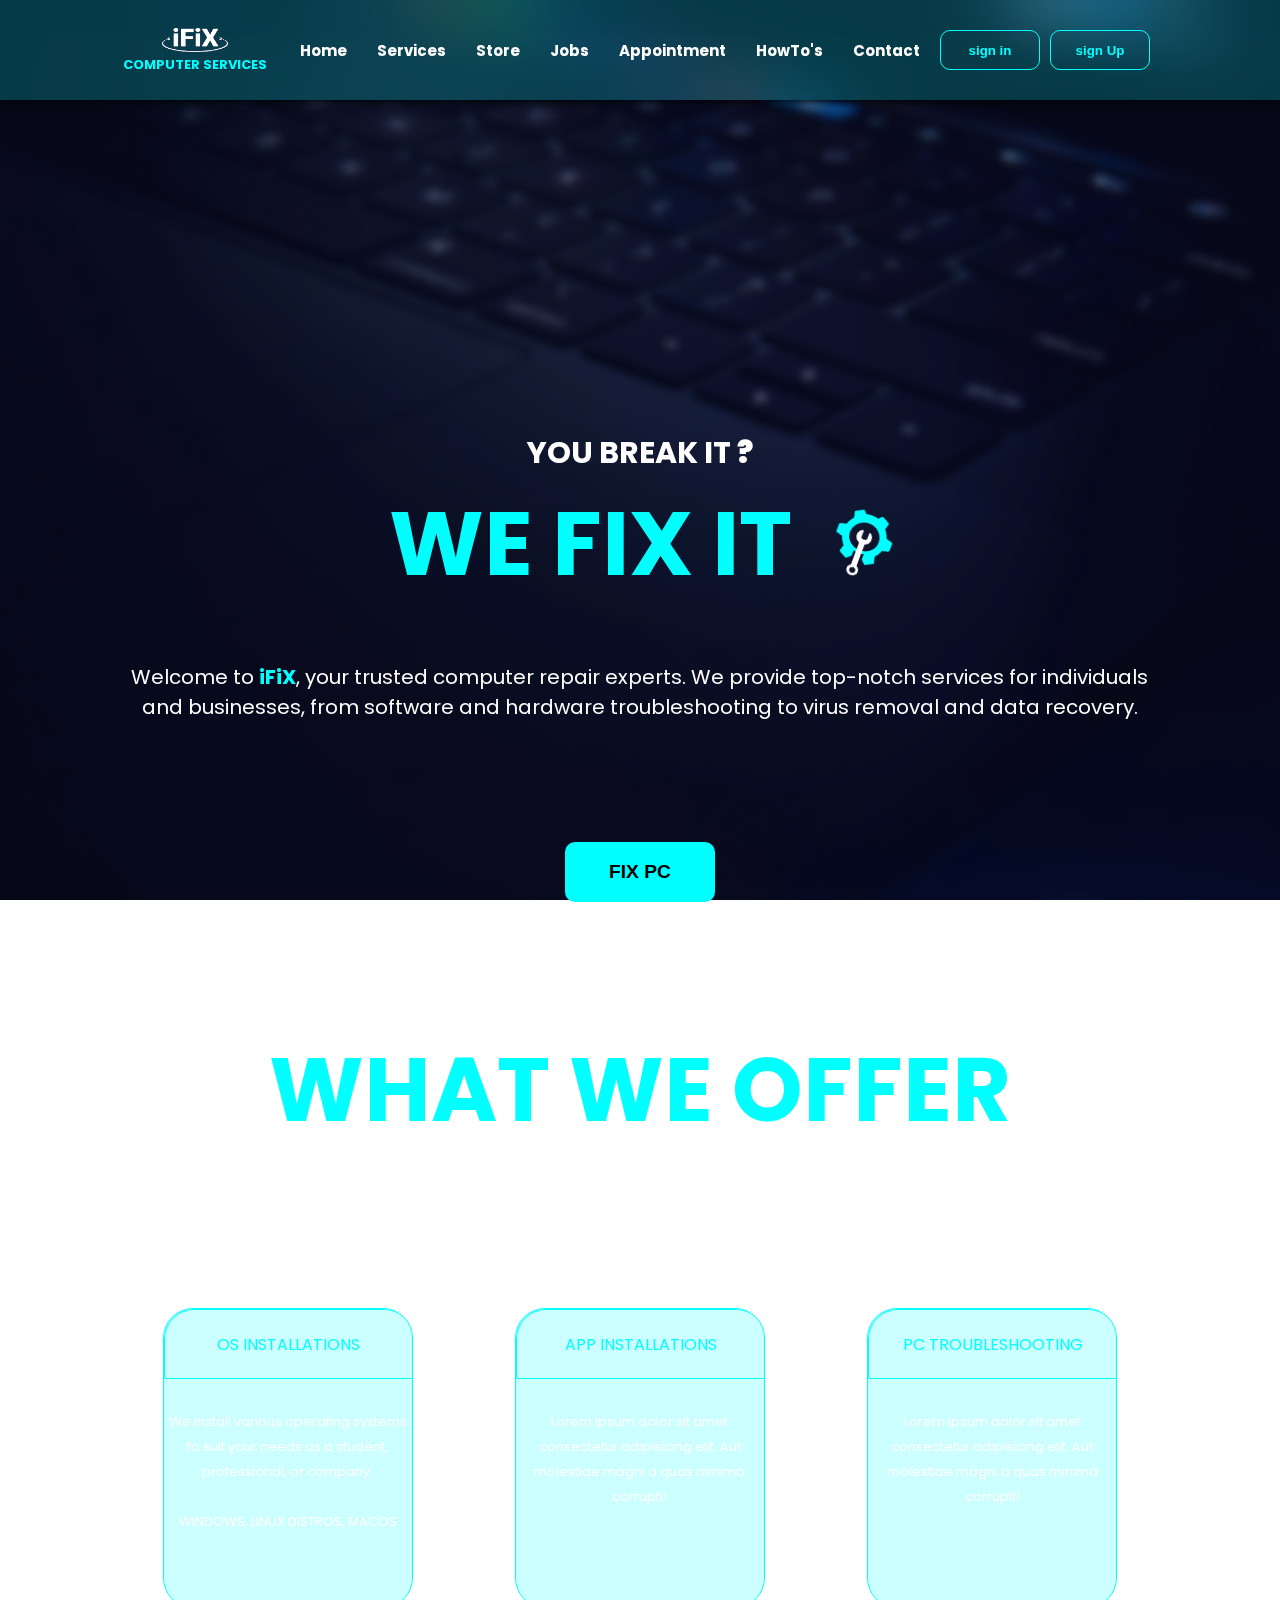
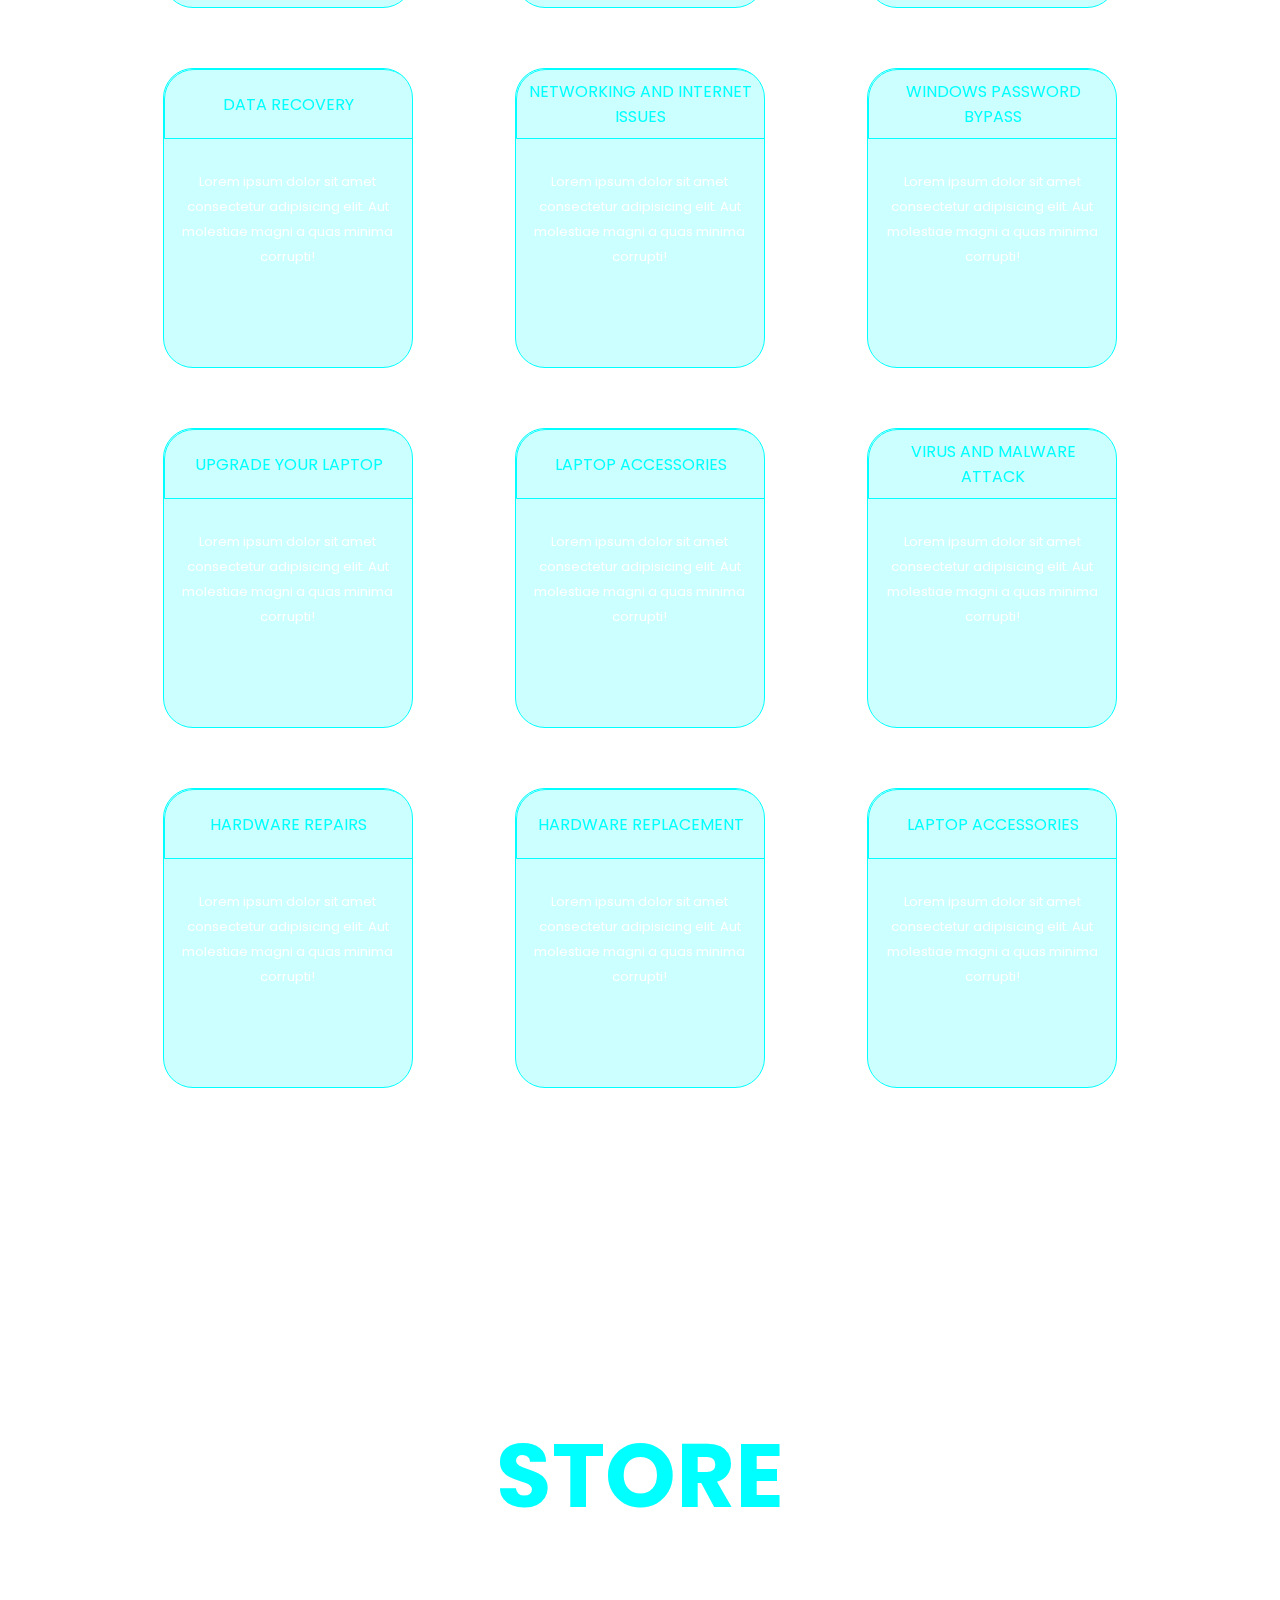
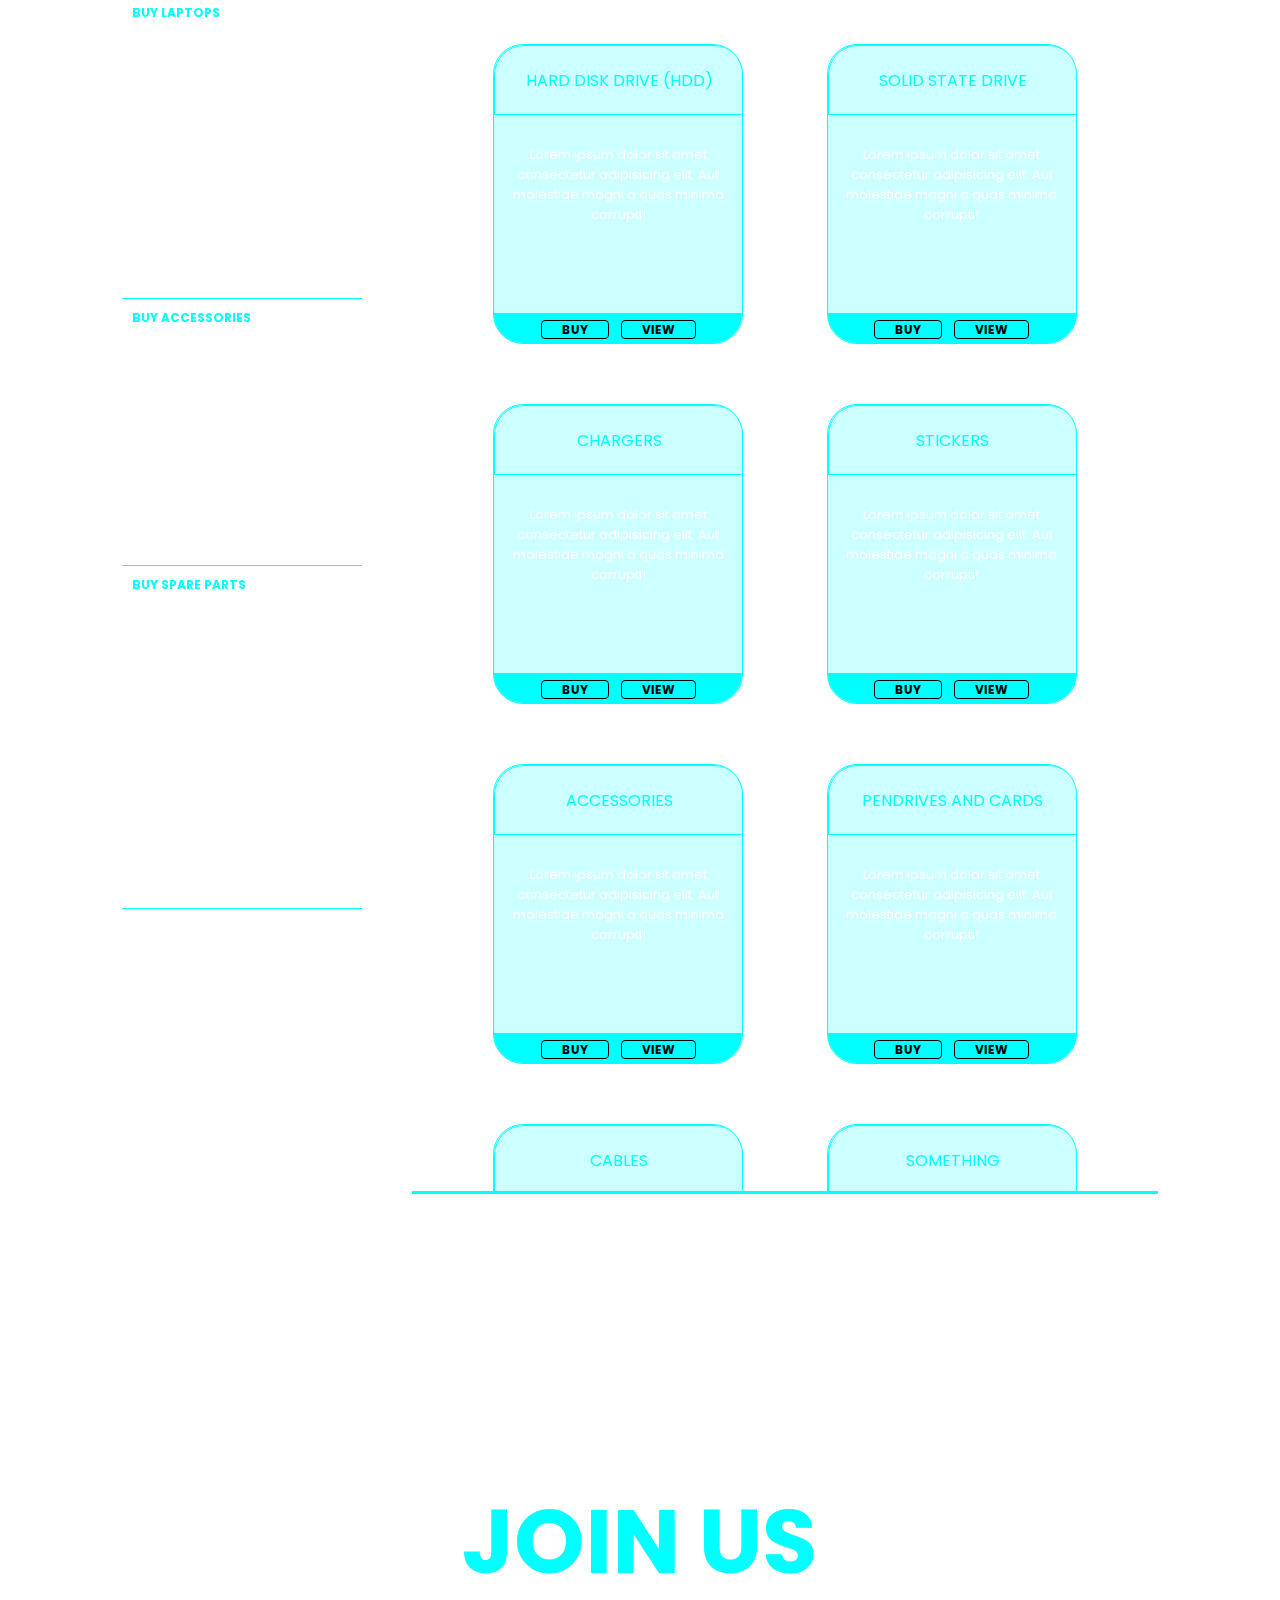
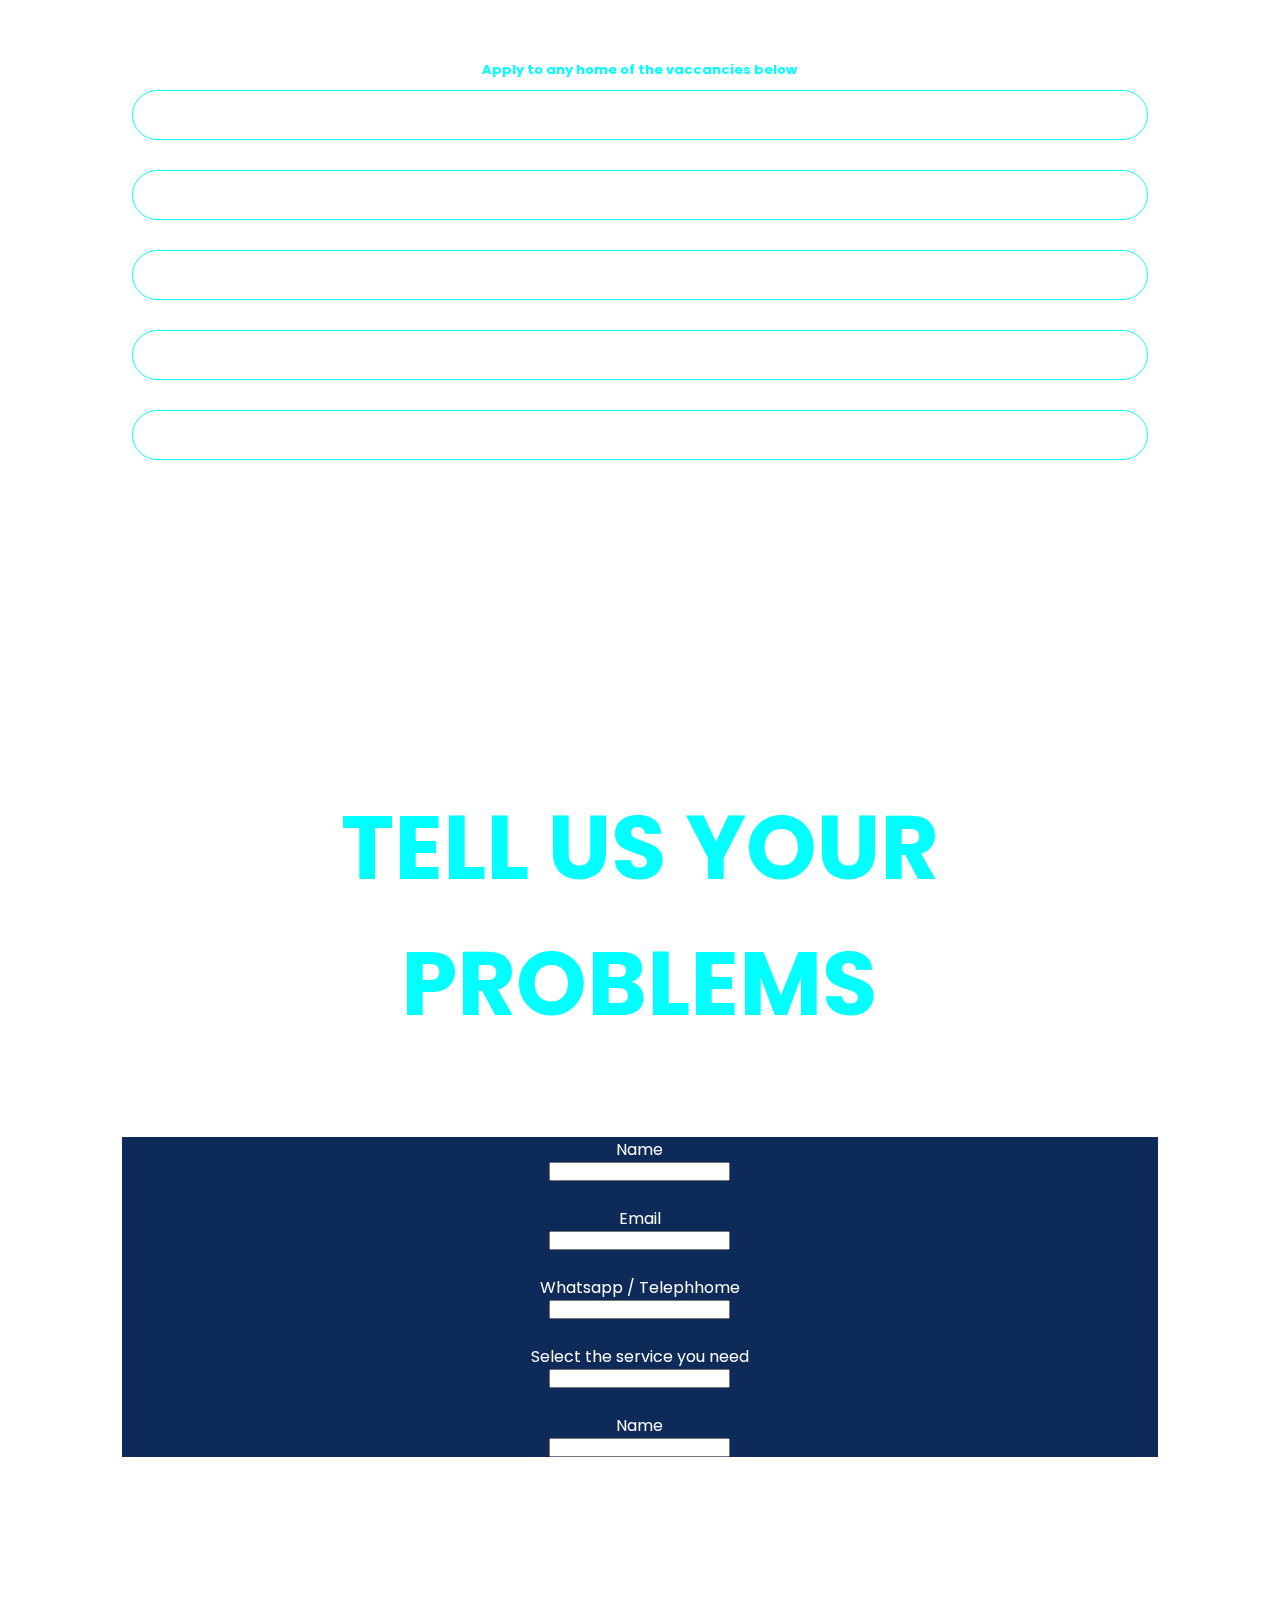
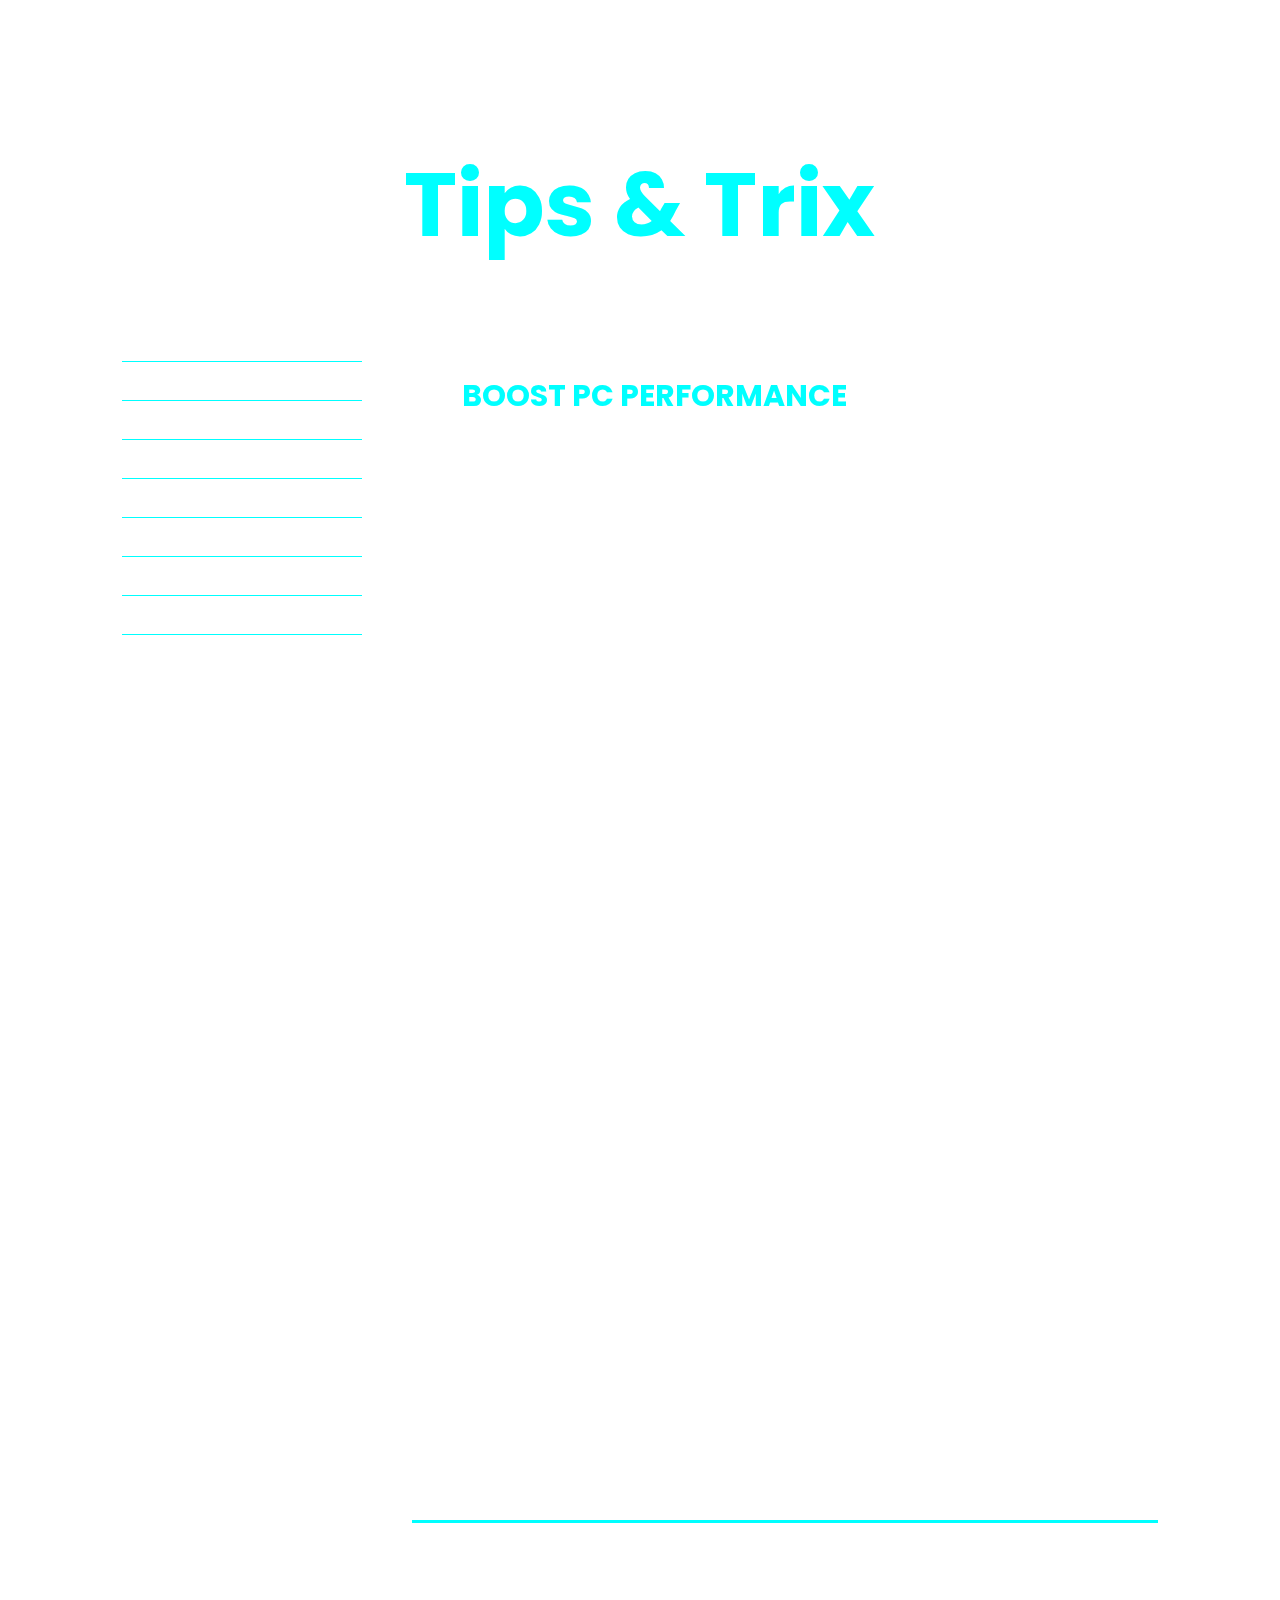
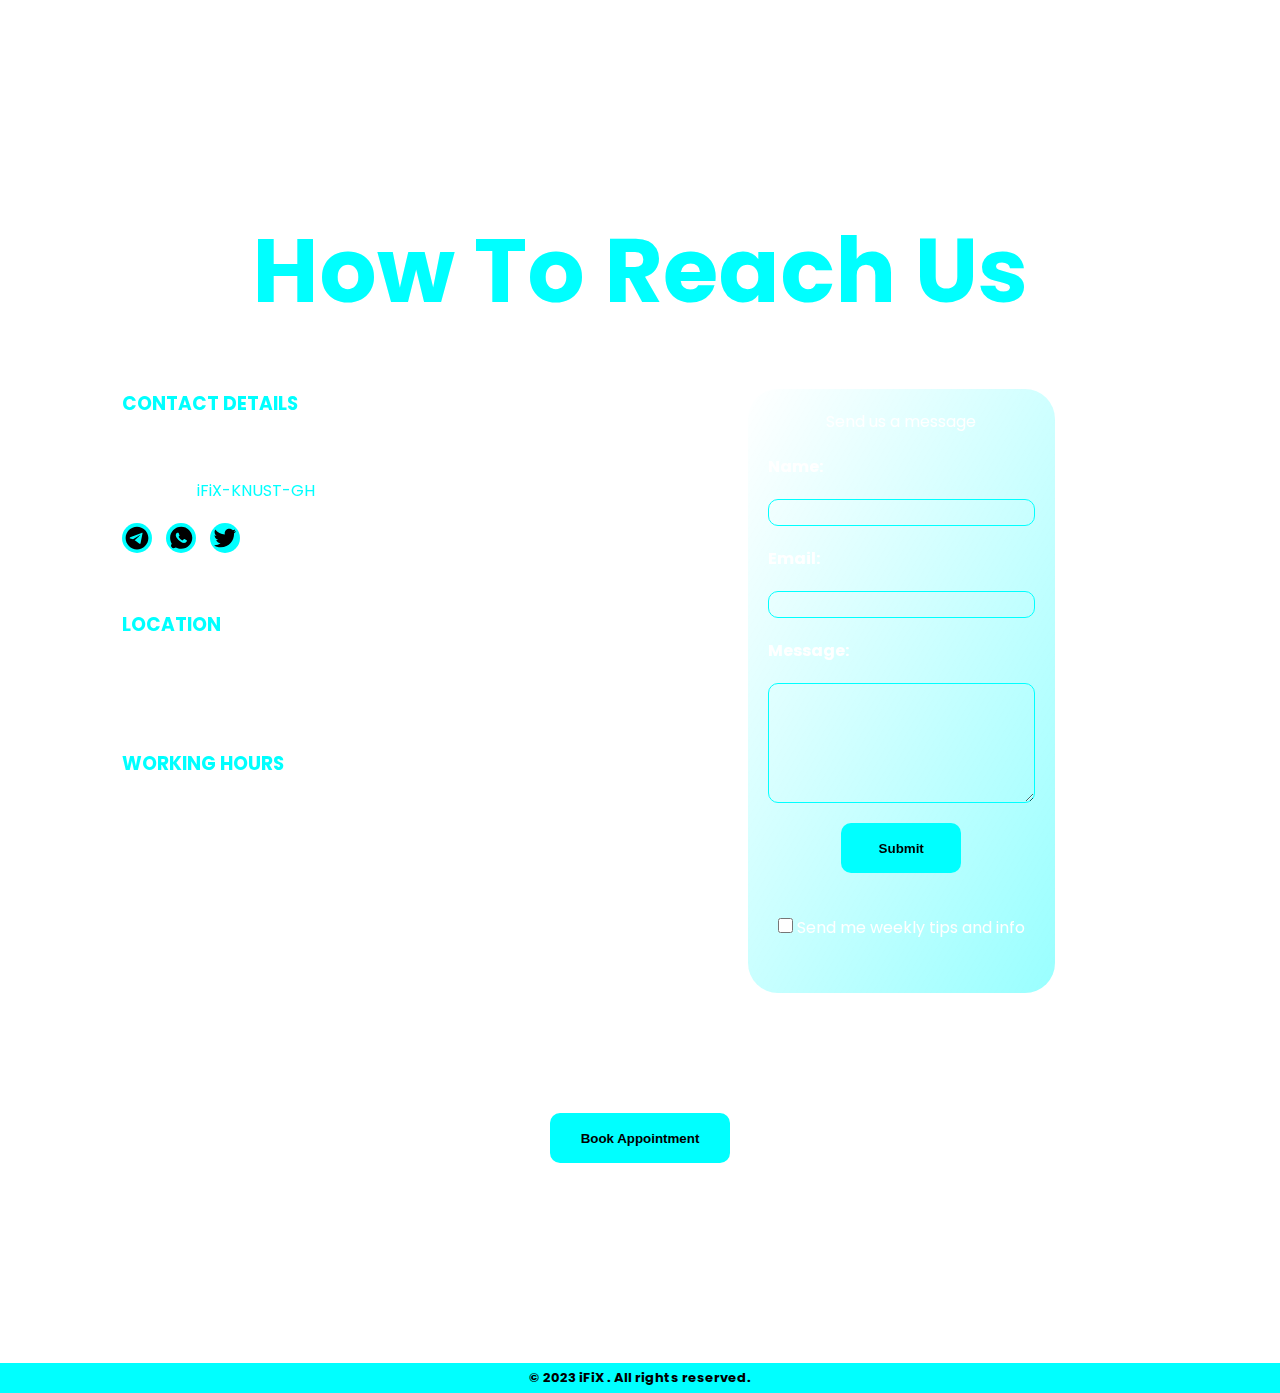
==== commit b4599b88: "responsiveness for smaller screens" ====
--- a/index.html
+++ b/index.html
@@ -79,11 +79,13 @@
             </div>
           </h1>
           <p>
-            Welcome to <b>iFiX</b>, your trusted computer repair experts. We
-            provide top-notch services for individuals and businesses, from
-            software and hardware troubleshooting to virus removal and data
-            recovery. With our skilled technicians and commitment to customer
-            satisfaction, we deliver efficient and affordable solutions.
+            Welcome to <b style="color: #00ffff">iFiX</b>, your trusted computer
+            repair experts. We provide top-notch services for individuals and
+            businesses, from software and hardware troubleshooting to virus
+            removal and data recovery.
+            <!-- With our skilled technicians and
+            commitment to customer satisfaction, we deliver efficient and
+            affordable solutions. -->
           </p>
           <button>FIX PC</button>
         </div>
@@ -363,7 +365,9 @@
         <div class="pageheader"></div>
 
         <h1>JOIN US</h1>
-        <h3>Apply to any home of the vaccancies below</h3>
+        <h3 style="text-align: center; font-size: 13px; color: #00ffff">
+          Apply to any home of the vaccancies below
+        </h3>
         <div class="innerDiv">
           <div class="jobPallet" onclick="expandPallet(this)">
             <div class="jobTitle">
--- a/index.css
+++ b/index.css
@@ -588,7 +588,7 @@
     height: auto;
     transition: 0.8s;
     display: block; 
-    background-color: red;
+    /* background-color: red; */
 }
 
 
@@ -629,7 +629,7 @@
     height: 1200px;
     padding: 50px;
     border-bottom: 3px solid #00ffff;
-    background-color: red;
+    /* background-color: red; */
     
 }
 
@@ -789,7 +789,7 @@
       
         min-width: 90%;
         justify-content: space-between;
-        margin-inline: 100px;  
+        /* margin-inline: 100px;   */
     }
       
      nav ul{
@@ -799,9 +799,9 @@
         right: 0px;
         top: 80px;
         width: 100%;
-        padding-top: 20px;
+        padding: 20px;
         height: auto;
-        background-color: #061327;
+        background-color: #020e21;
         backdrop-filter: blur(90px);
         
     }
@@ -810,9 +810,10 @@
  
     nav ul li{
         border-bottom: 1px solid #00ffff;
-        margin-inline: 100px;
+        margin-inline: 80px;
         padding-top: 20px;
         transition: 0.5s;
+        right: 0px;
     }
     
     nav ul li a{
@@ -858,7 +859,7 @@
 }
     .items {
         height: 230px;
-        width: 20d0px;
+        width: 200px;
     }
     .items p{
         top: 10px;
@@ -868,4 +869,53 @@
         flex-direction: column;
         gap: 30px;
     }
-}  +}  
+
+
+
+
+@media only screen and (max-width: 426px) {
+
+    .nav_icon img {
+            width: 35px;
+            height: 35px;
+        }
+    .container {
+        /* background-color: brown; */
+    }
+    .home{
+        padding-top: 30px;
+    }
+    .home p{
+        font-size: 13px;
+        line-height: 20px;
+    }
+
+        .mainMenu {
+            display: none;
+        }
+}
+
+
+
+@media only screen and (max-width: 320px) {
+    .nav_icon img{
+        width: 30px;
+        height: 30px;
+    }
+   .container >div{
+    margin-bottom: 60px;
+    width: 100%;
+   }
+
+    h1{
+        font-size: 40px;
+        margin-bottom: 20px;
+    }
+.container {
+    /* background-color: green; */
+}
+
+
+
+}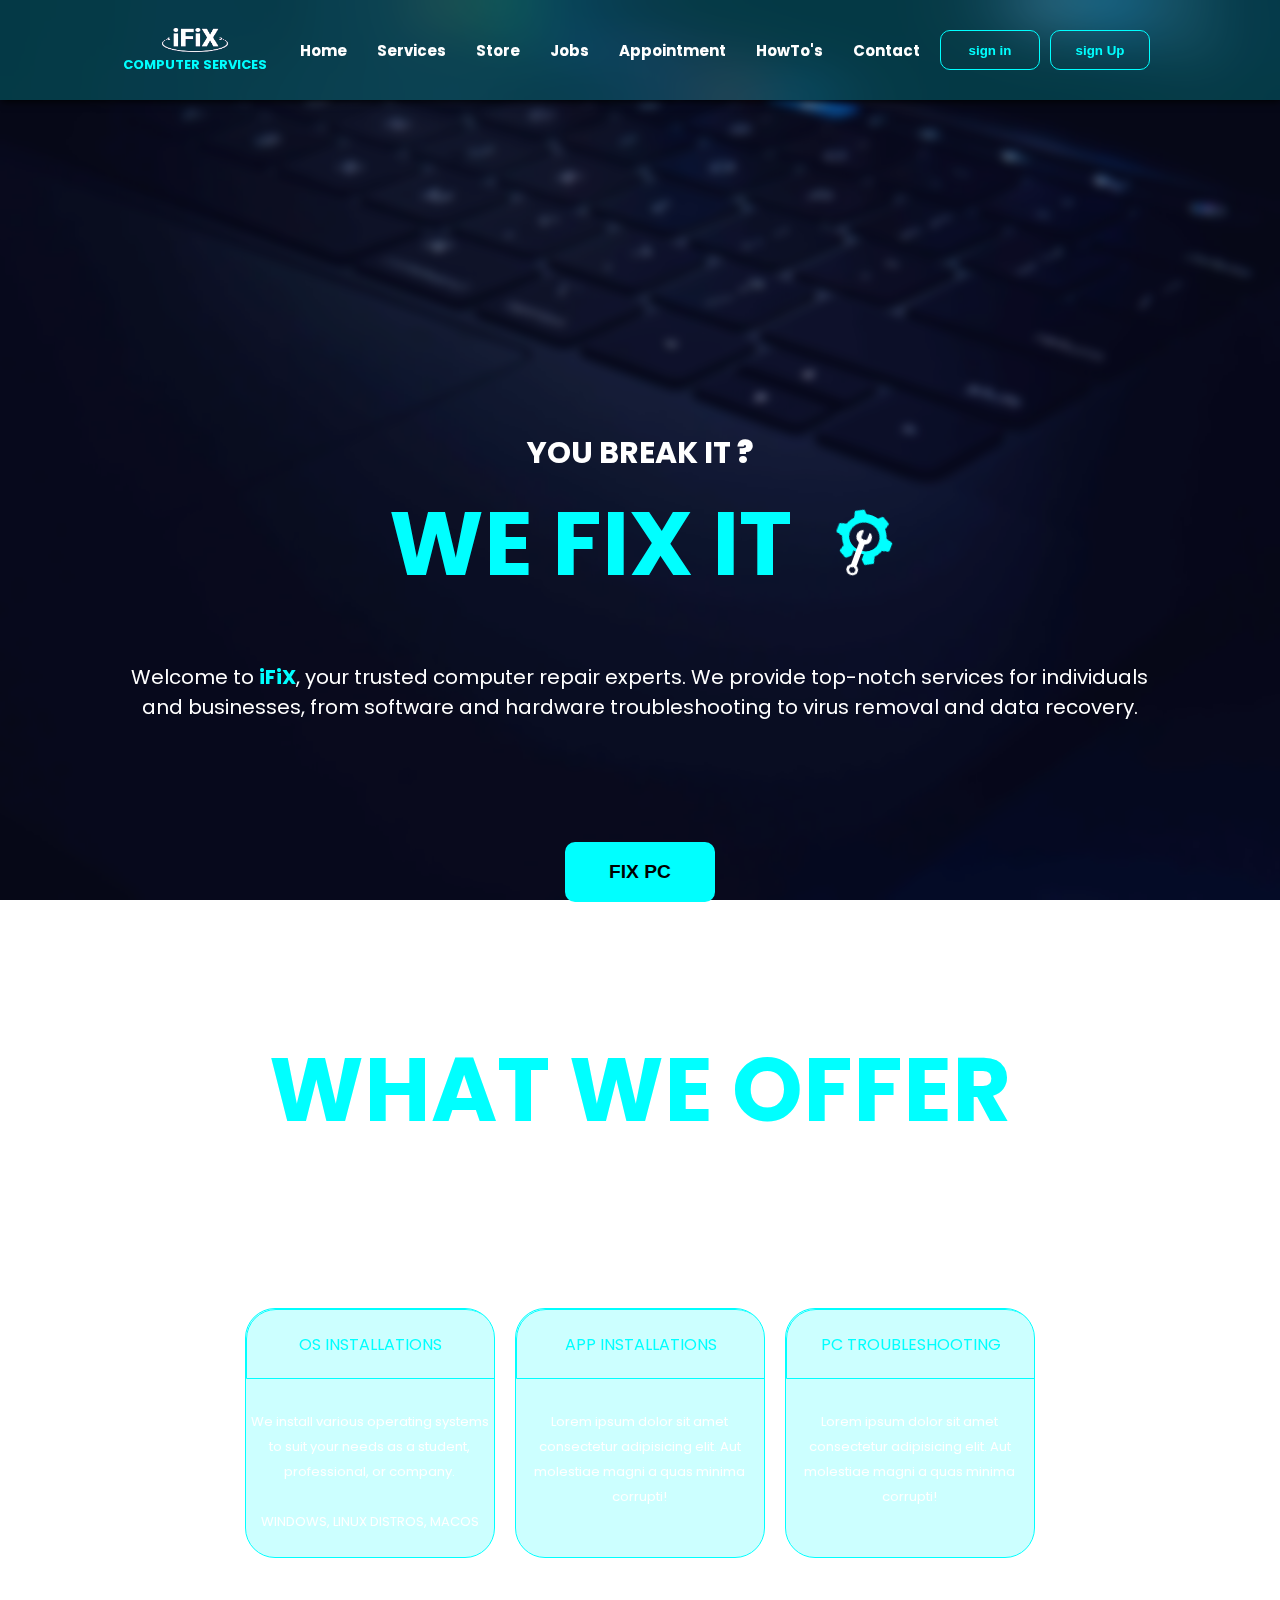
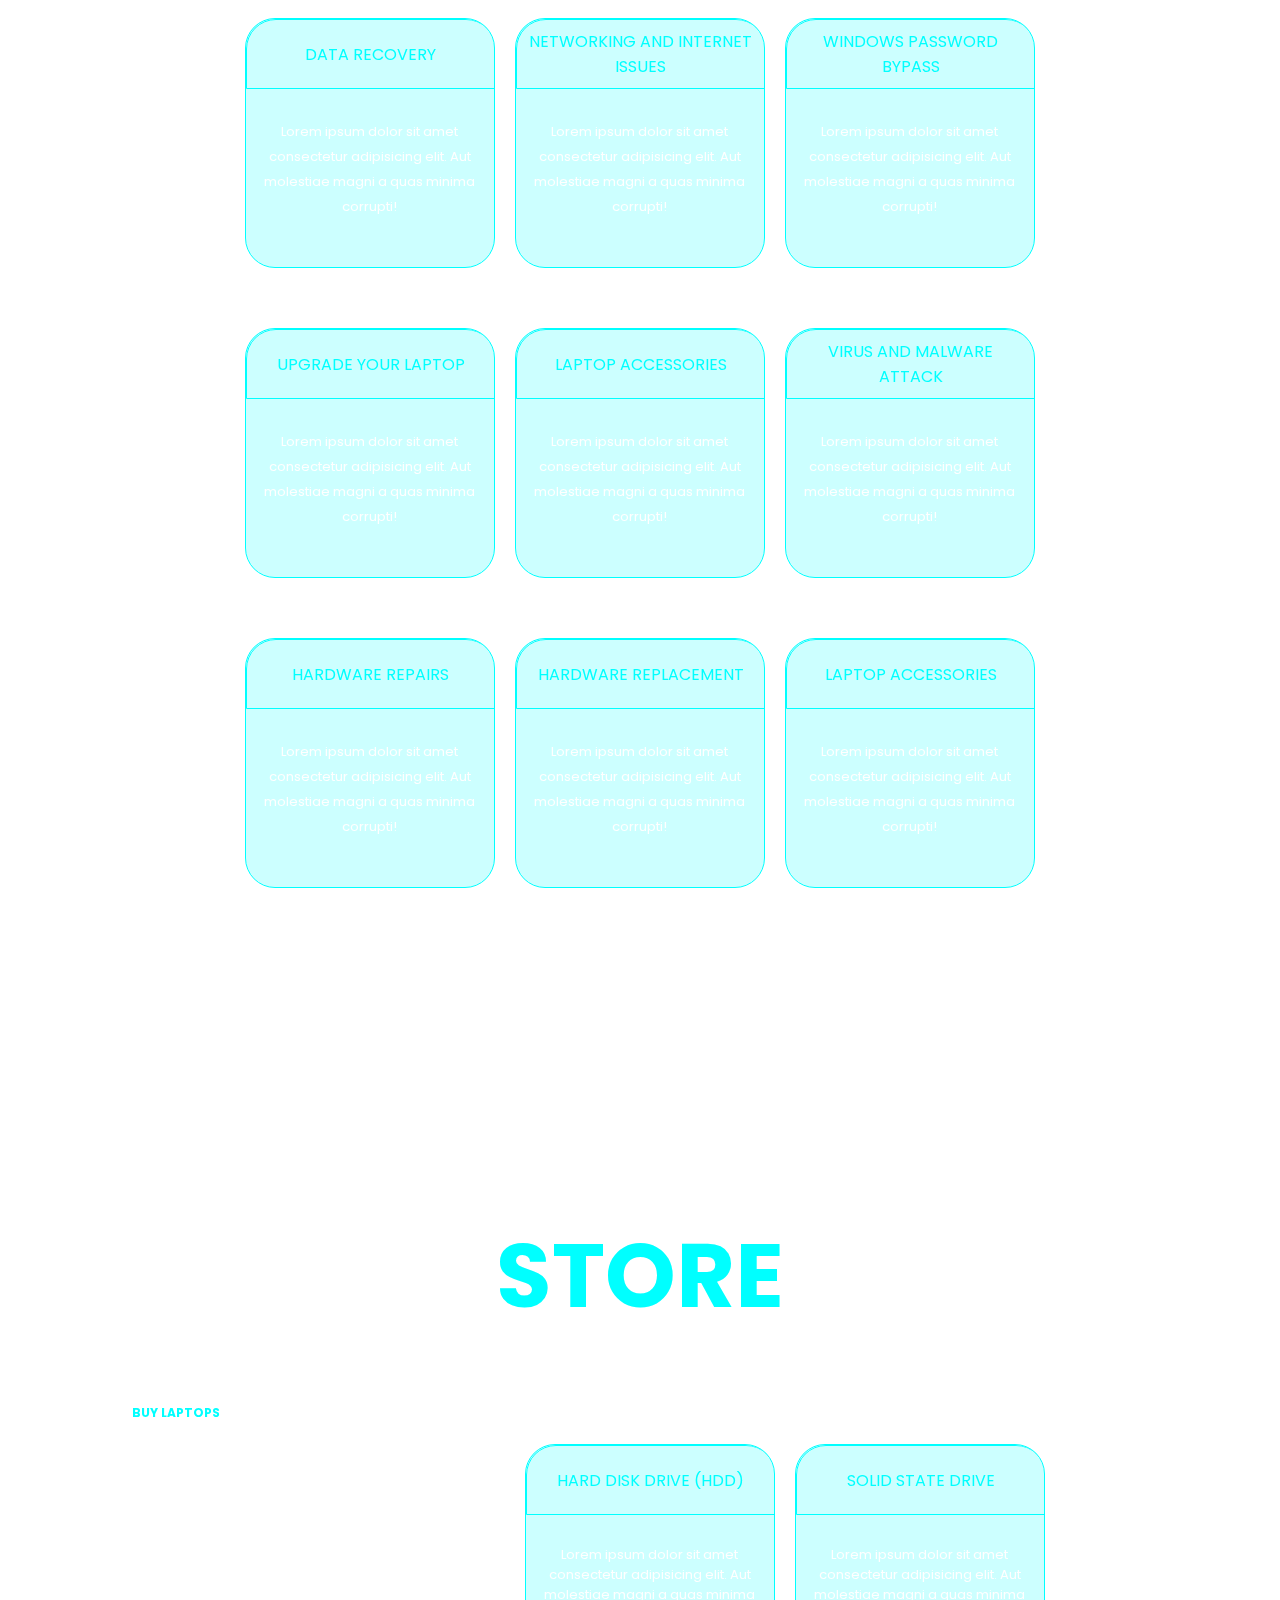
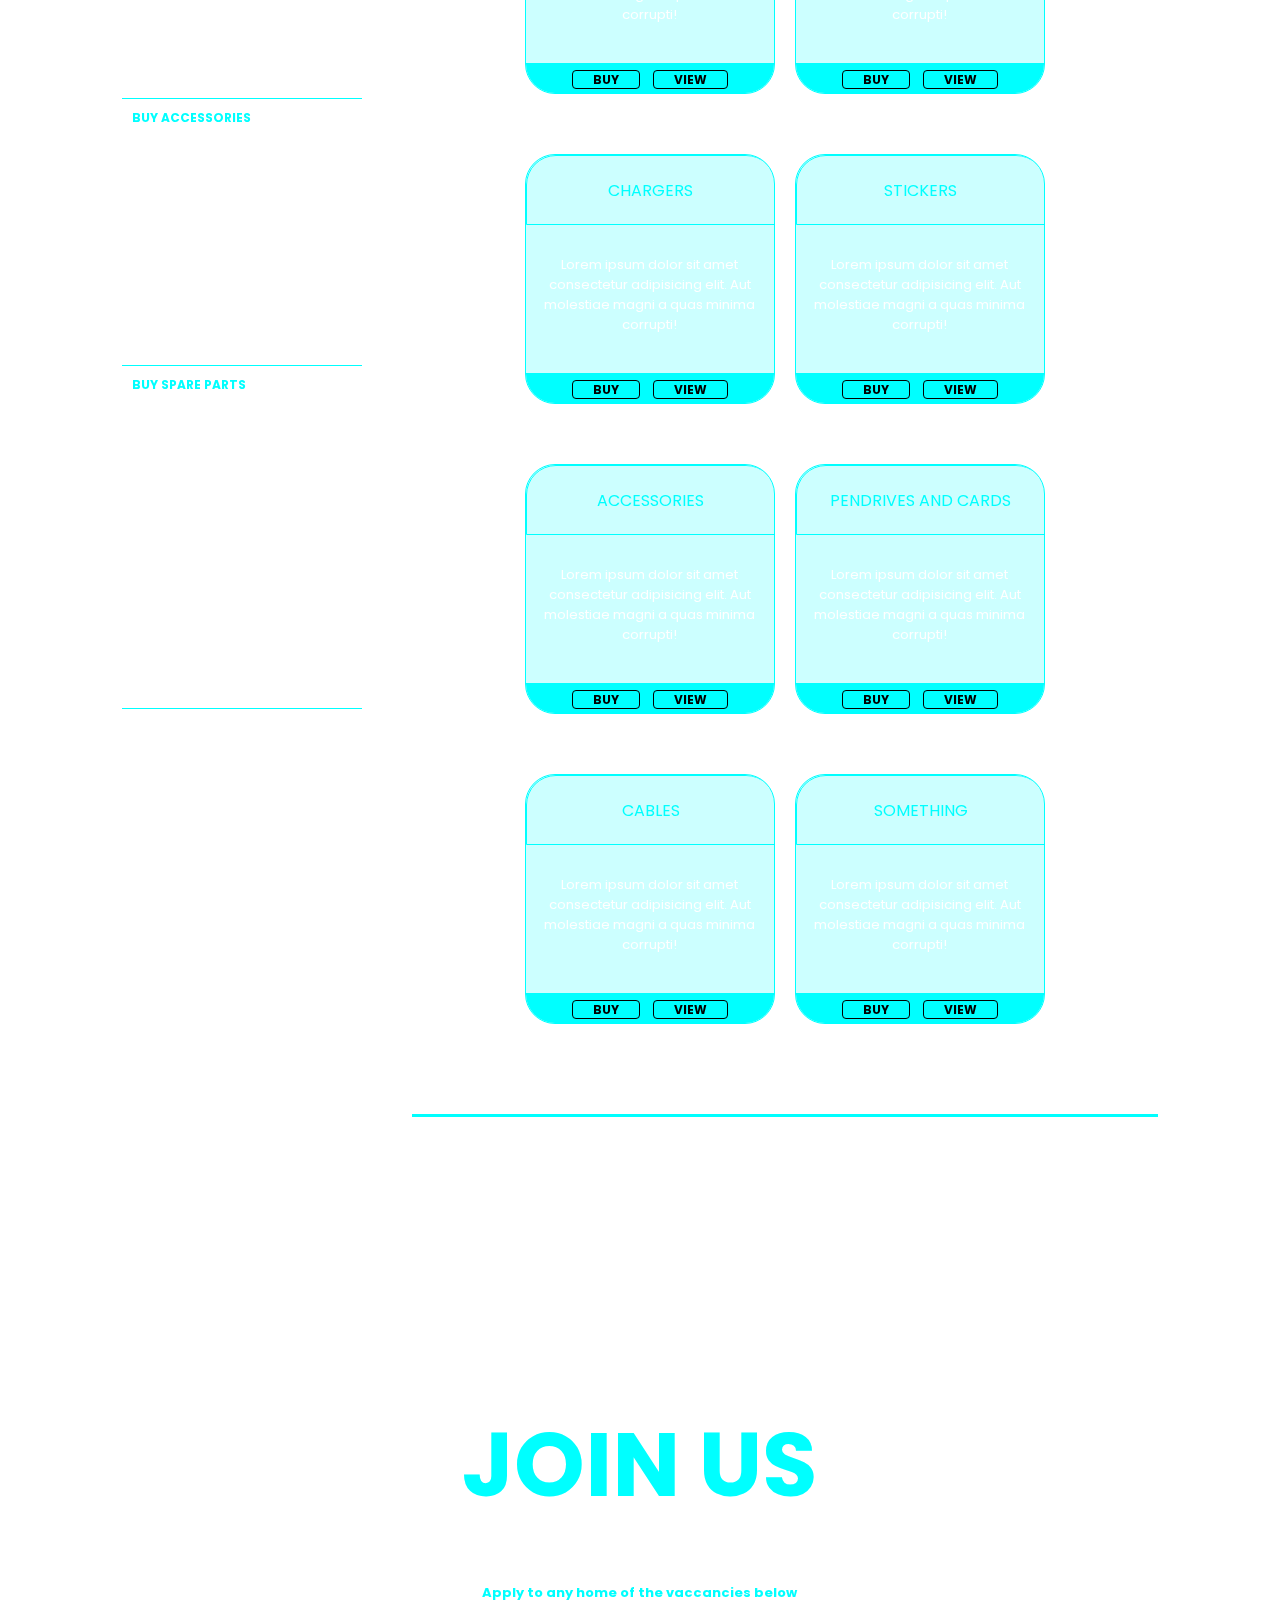
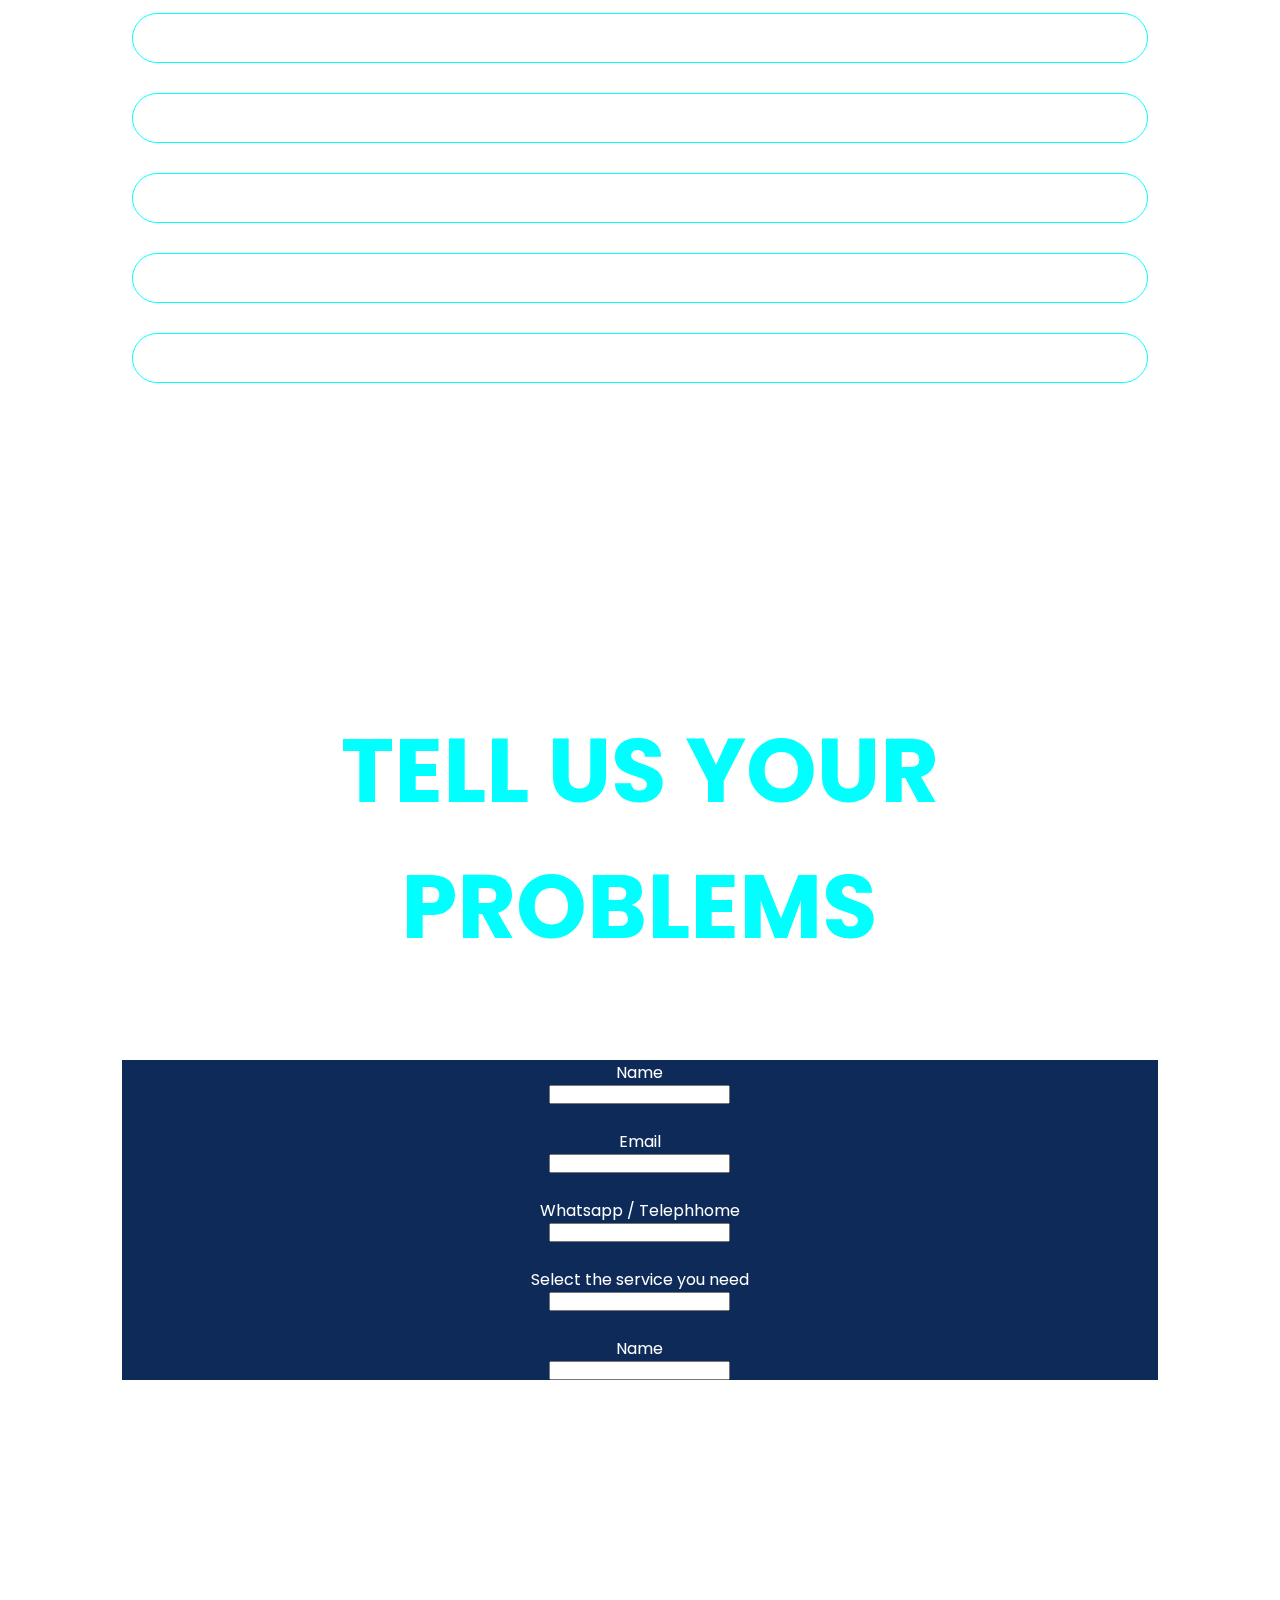
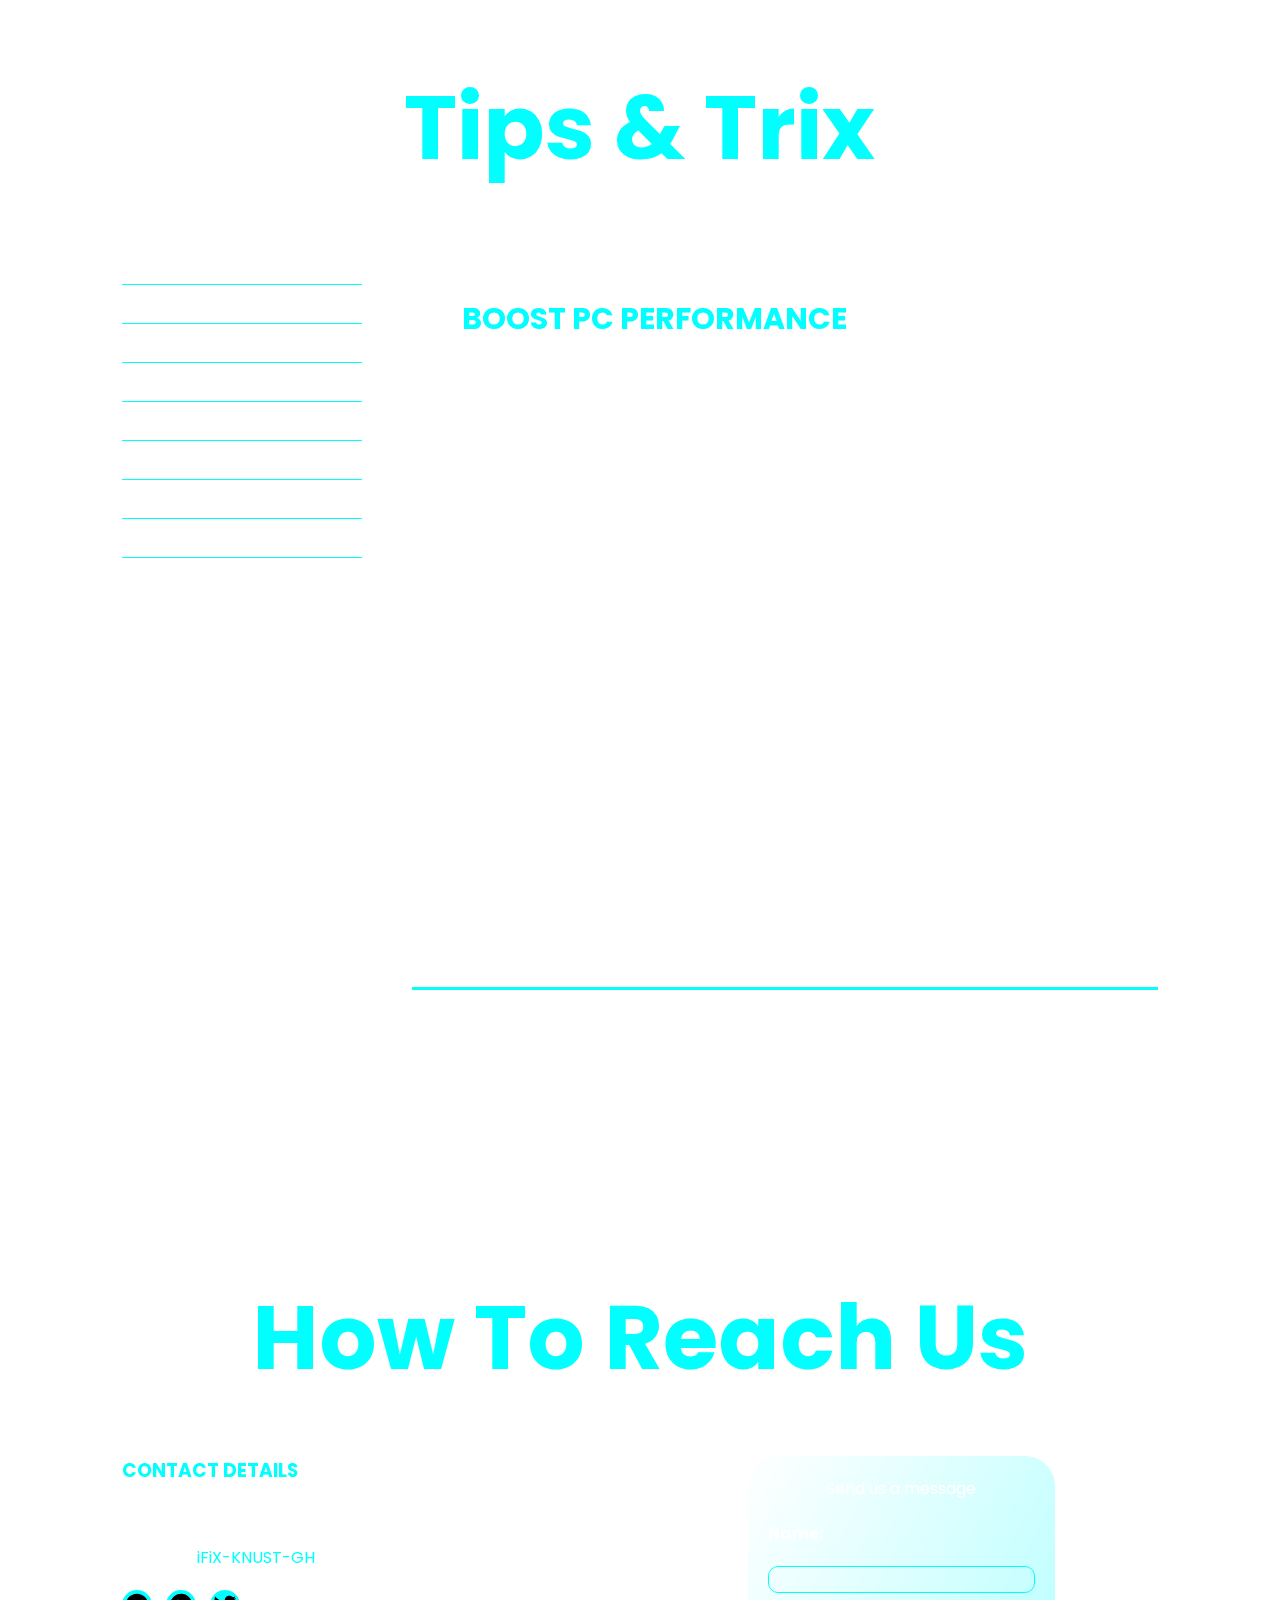
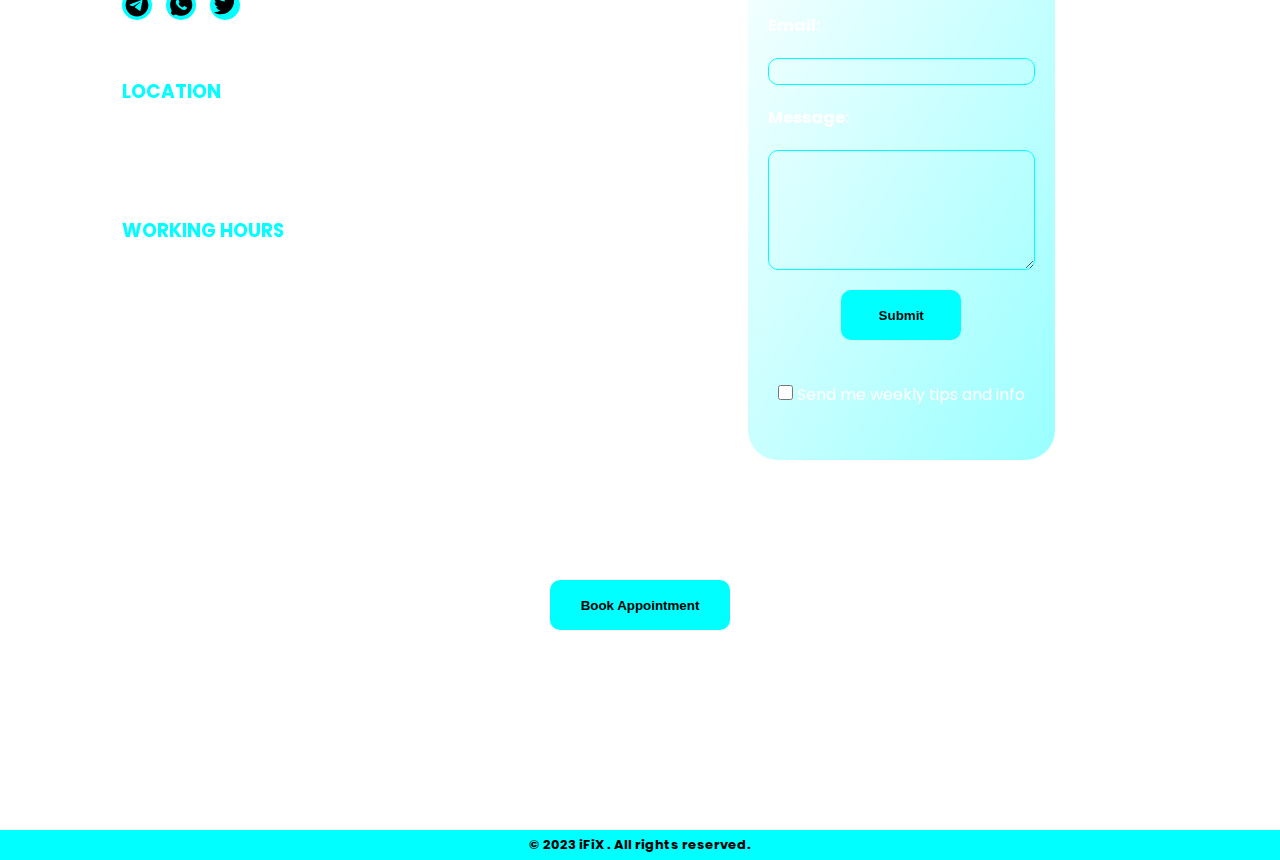
==== commit 24b515cd: "bbb" ====
--- a/index.html
+++ b/index.html
@@ -8,6 +8,7 @@
     <meta name="viewport" content="width=device-width, initial-scale=1.0" />
     <title>iFiX</title>
     <link rel="stylesheet" href="./index.css" />
+    <link rel="icon" href="./images/IFIX LOGO.png" type="image/x-icon" />
   </head>
   <body>
     <div class="shader"></div>
@@ -36,7 +37,7 @@
           <button>sign in</button>
           <button>sign Up</button>
         </div>
-        <div class="nav_icon">
+        <div class="nav_icon"> 
           <img
             id="nav_open"
             onclick="toggleNavopen()"
@@ -360,6 +361,8 @@
         </div>
       </div>
 
+
+
       <!--this is the markup for the jobs page / page jobs (4)-->
       <div class="jobs" id="jobs">
         <div class="pageheader"></div>
--- a/index.css
+++ b/index.css
@@ -341,10 +341,9 @@
 .items{
     position: relative;
     width: 250px;
-    height: 300px;
+    height: 250px;
     border-radius: 30px;
     border: 1px solid #00ffff;
-    margin-inline: auto ;
     margin-bottom: 40px;
     overflow: hidden;
     overflow: hidden;
@@ -359,7 +358,6 @@
     text-align: center;
     transition: 0.5s;
     color: #00ffff;
-    z-index: 2;
     display: flex;
     justify-content: center;
     align-items: center;
@@ -436,8 +434,9 @@
 /*this is the definitions for the stores page*/
 .store .innerDiv{
     display: flex;
-    overflow: hidden; 
-    height: 1200px;
+    flex-direction: row;
+    overflow: auto; 
+    height: auto;
     width: 100%;
 
 }
@@ -588,7 +587,6 @@
     height: auto;
     transition: 0.8s;
     display: block; 
-    /* background-color: red; */
 }
 
 
@@ -626,7 +624,7 @@
     width: auto;
     padding: 20px;
     overflow: scroll;
-    height: 1200px;
+    height: auto;
     padding: 50px;
     border-bottom: 3px solid #00ffff;
     /* background-color: red; */
@@ -854,7 +852,7 @@
     }
 h1 {
     font-size: 60px;
-    margin-bottom: 0px;
+    margin-bottom: 20px;
     border-bottom: 1px solid white;
 }
     .items {
@@ -864,6 +862,7 @@
     .items p{
         top: 10px;
     }
+
 
     .contact  >div{
         flex-direction: column;
@@ -880,9 +879,6 @@
             width: 35px;
             height: 35px;
         }
-    .container {
-        /* background-color: brown; */
-    }
     .home{
         padding-top: 30px;
     }
@@ -890,11 +886,57 @@
         font-size: 13px;
         line-height: 20px;
     }
-
-        .mainMenu {
-            display: none;
-        }
-}
+    .service .innerDiv{
+        /* display: flex; */
+        flex-direction: column;
+    }
+    .store .innerDiv {
+        gap: 20px;
+        display: flex;
+        flex-direction: column;
+
+    }
+
+    .mainMenu {
+
+        padding: 0px;
+    }
+
+    .items{
+        padding: 0px;
+        border-radius: 10px;
+        height: auto;
+        margin-bottom: 0px;
+        width: 100%;
+        background-color: transparent;
+        border: 0px;
+        
+
+    }
+
+    .items:hover{
+        -ms-transform-origin-z: 0px;
+            box-shadow: 0px 0px 0px transparent;
+            transform: skewY(0deg);
+            cursor: pointer;
+    }
+    .items p, .items .sub_features{
+        display: none;
+    }
+    .items .title {
+        width: auto;
+        border-radius: 10px;
+        margin-inline: 20px;
+            background-color: rgb(0, 255, 255, 0.2);
+            
+    }
+
+
+    .howTo >div{
+        flex-direction: column;
+    }
+}
+
 
 
 
@@ -912,10 +954,5 @@
         font-size: 40px;
         margin-bottom: 20px;
     }
-.container {
-    /* background-color: green; */
-}
-
-
 
 }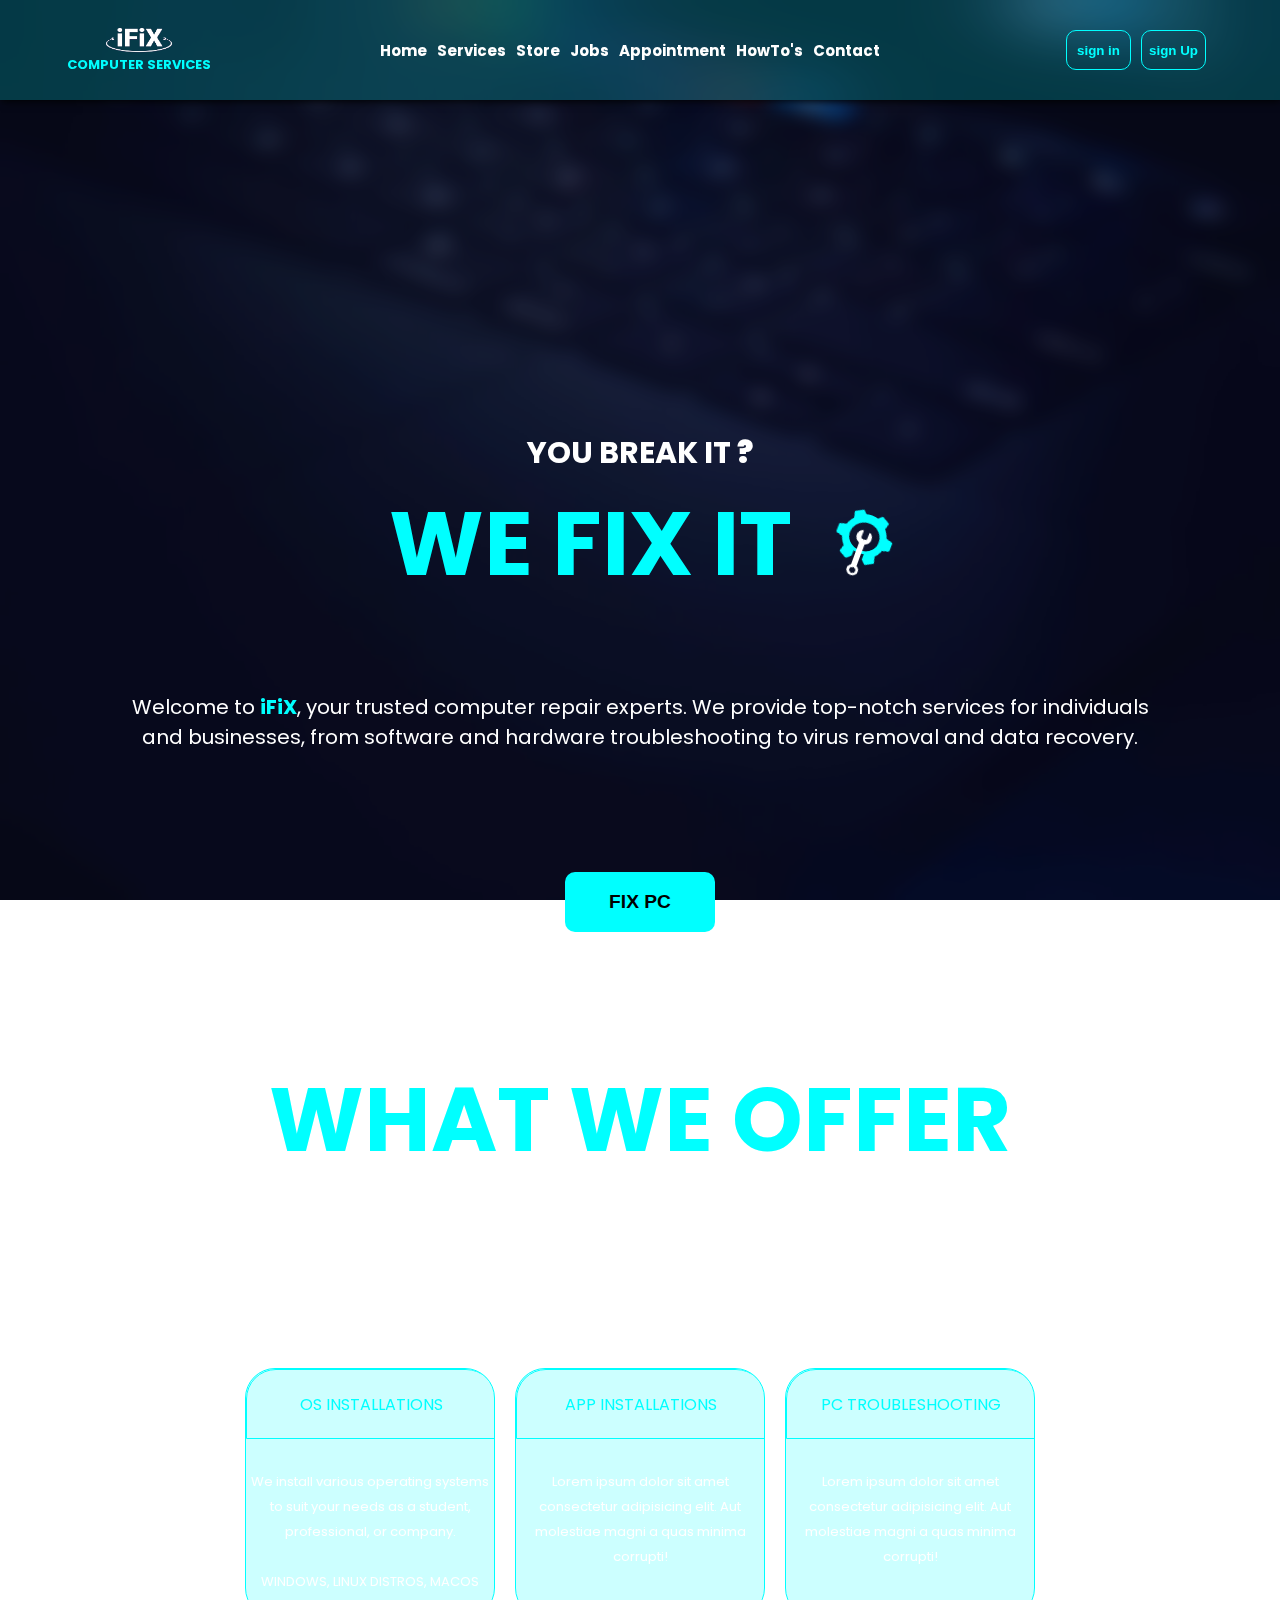
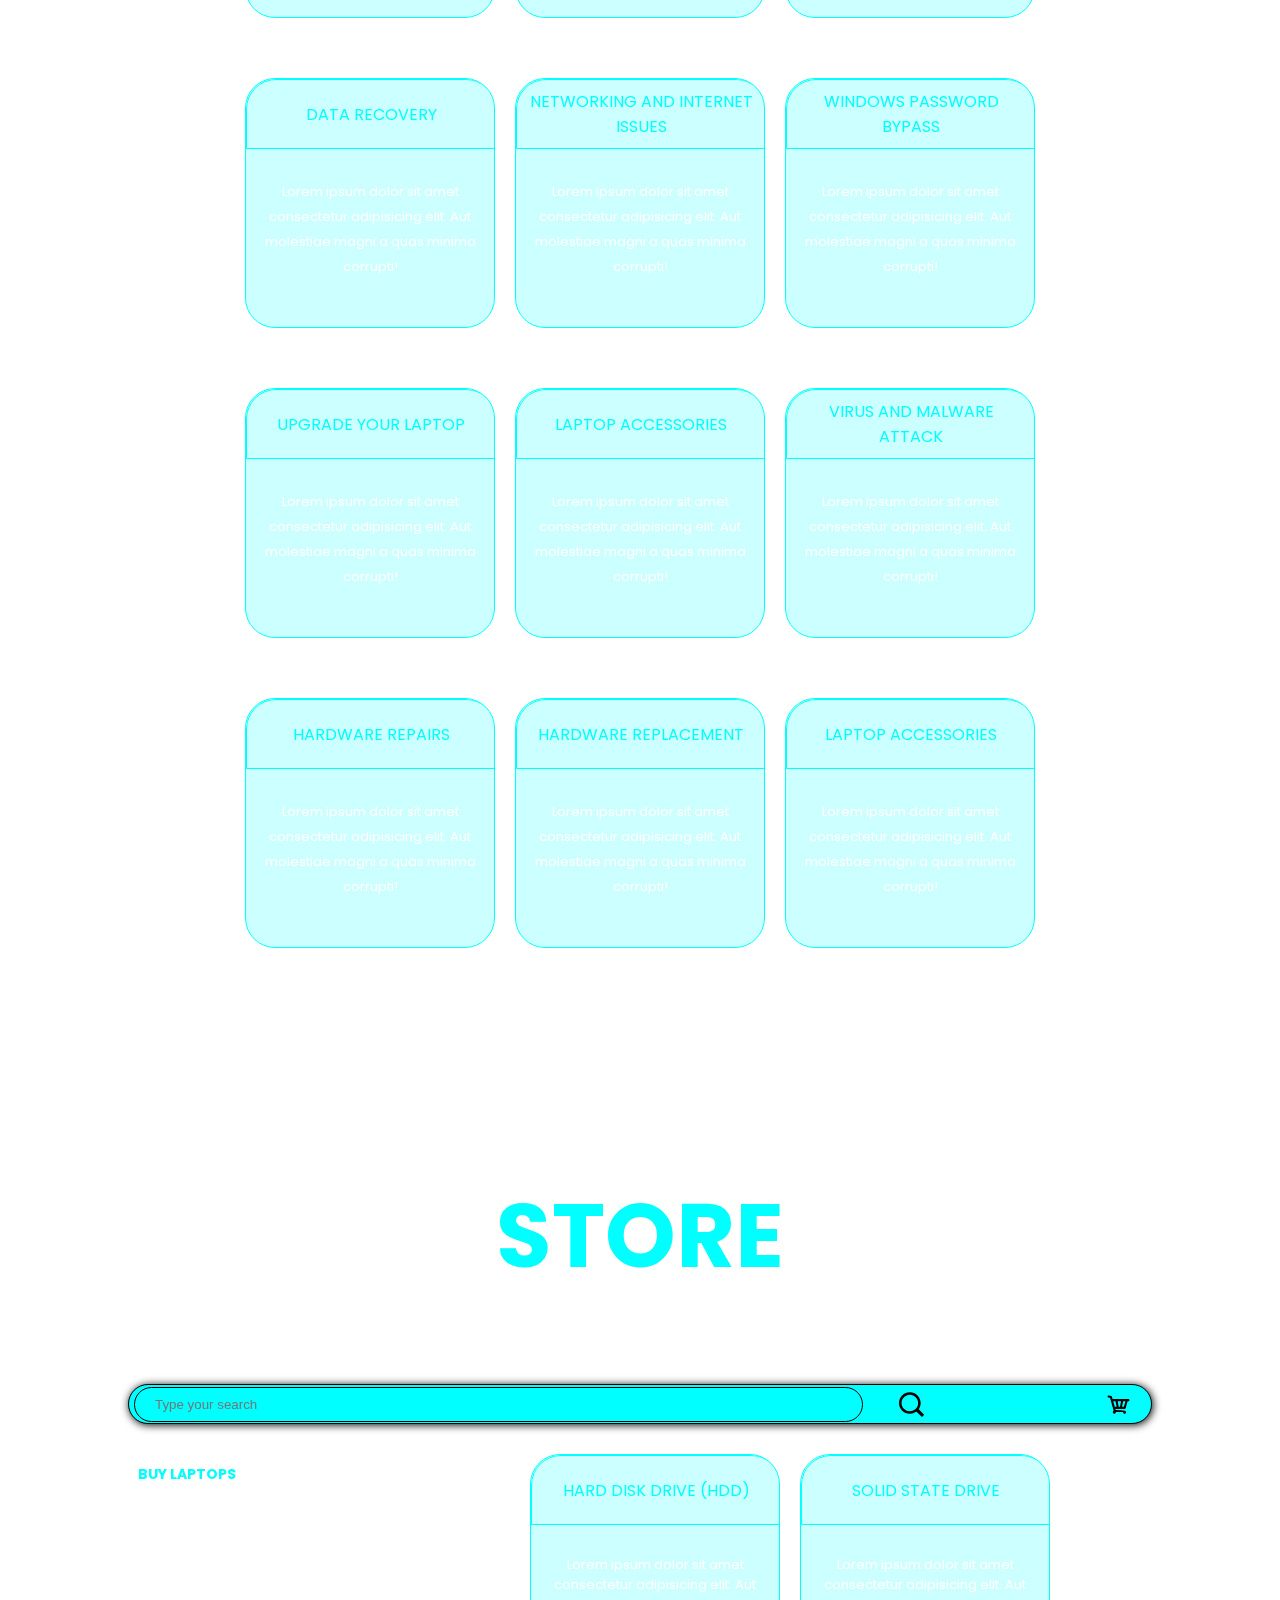
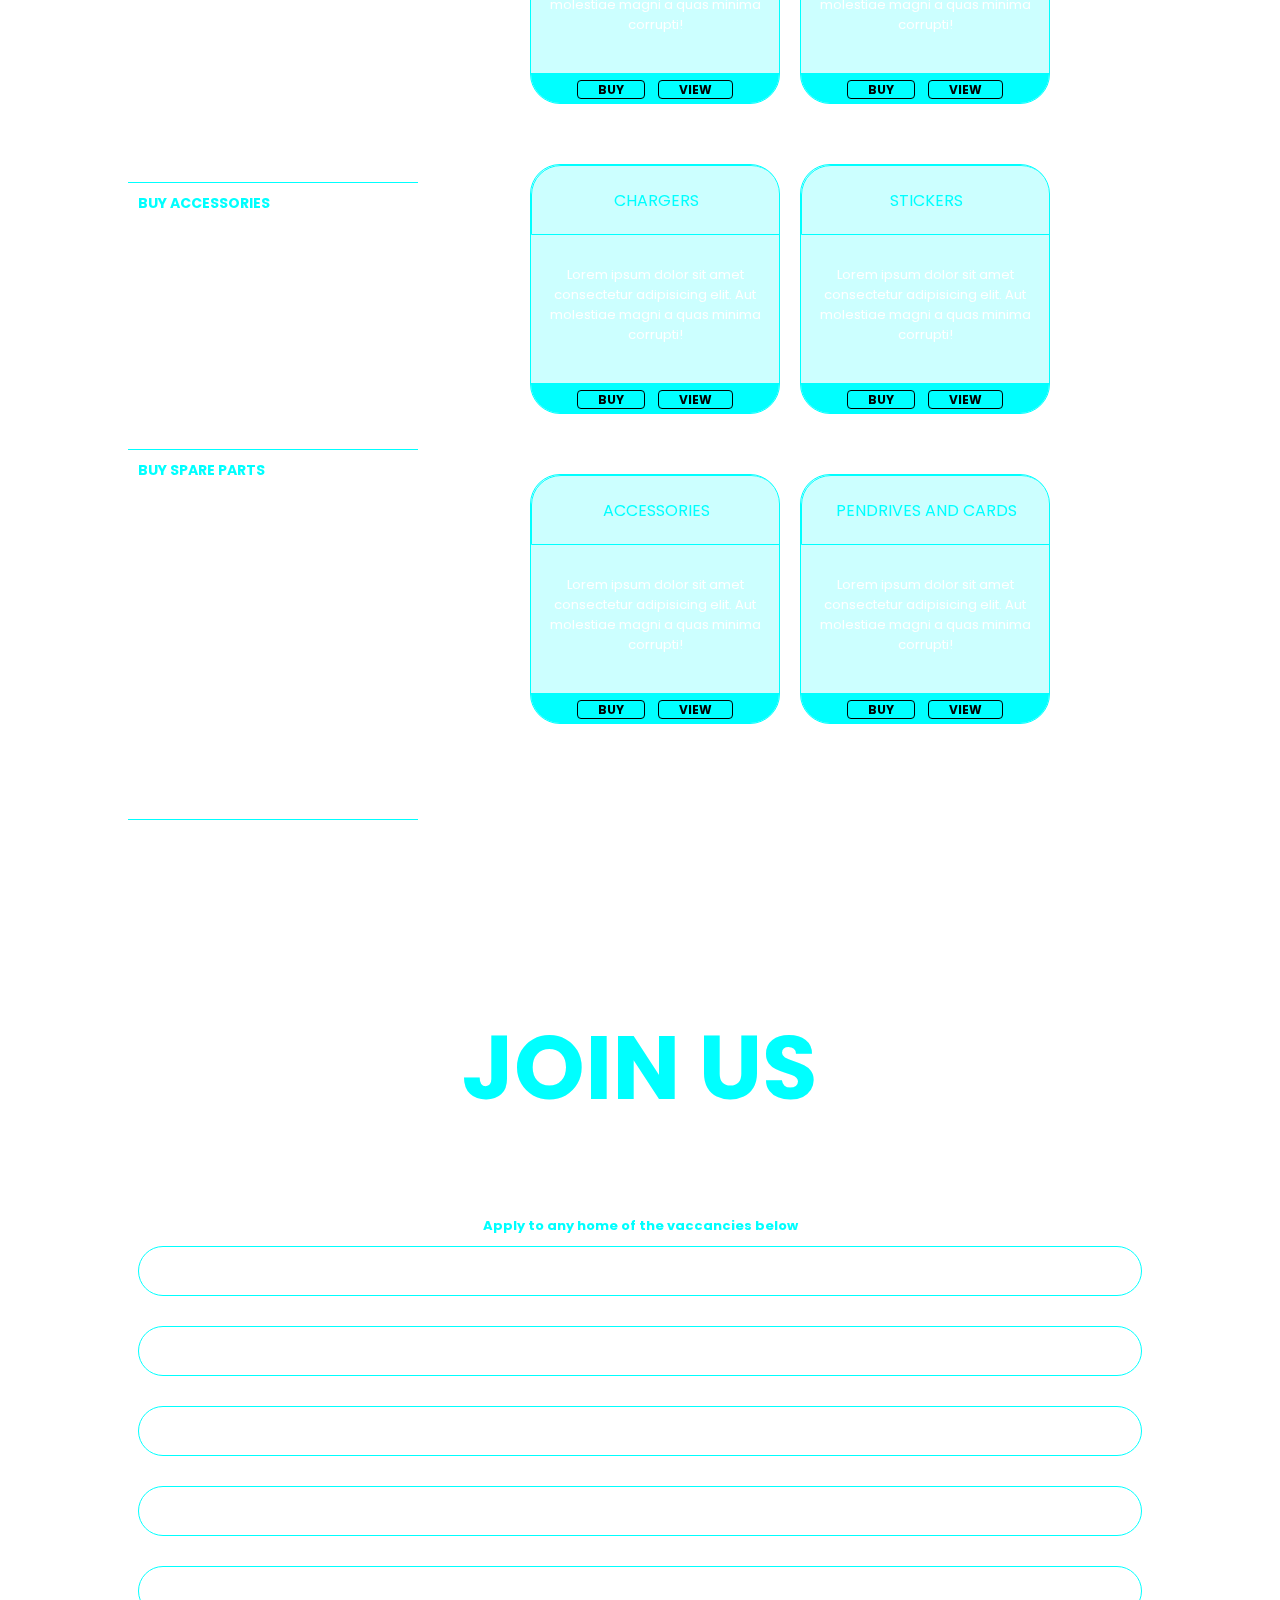
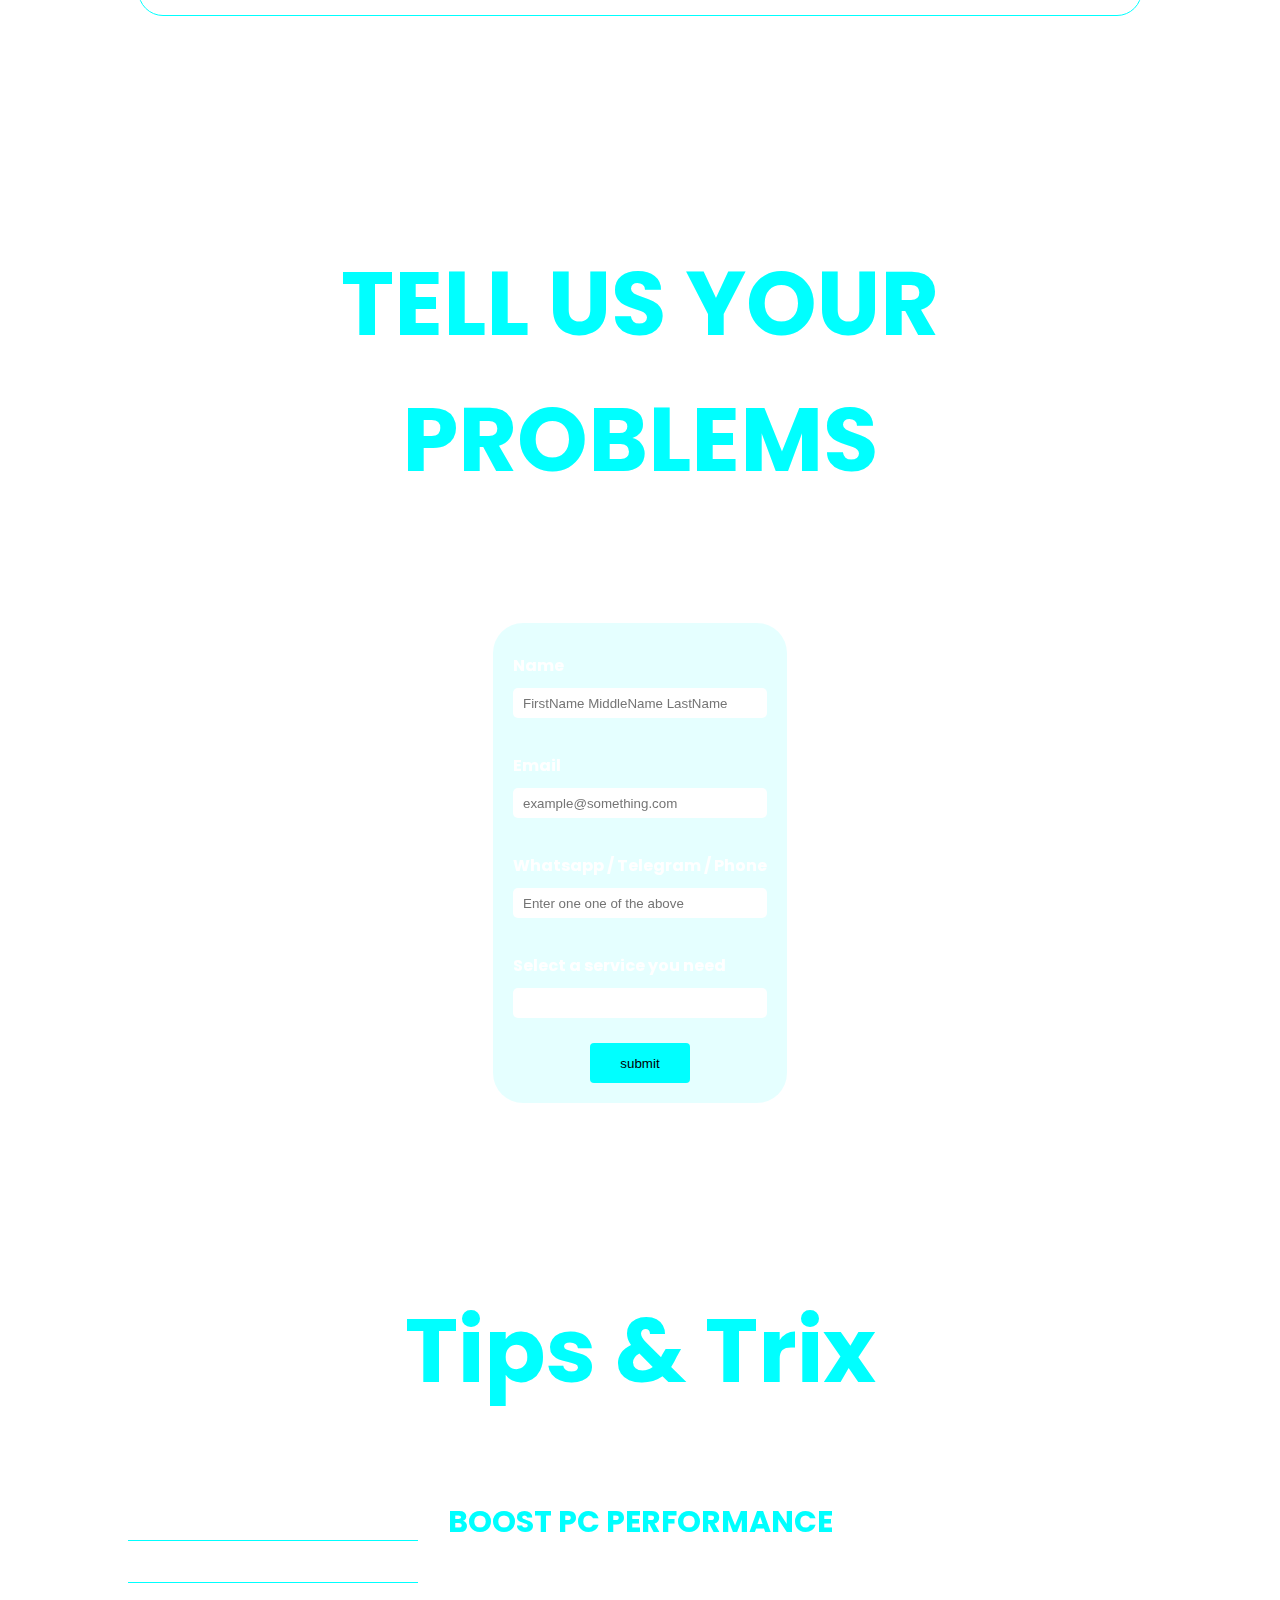
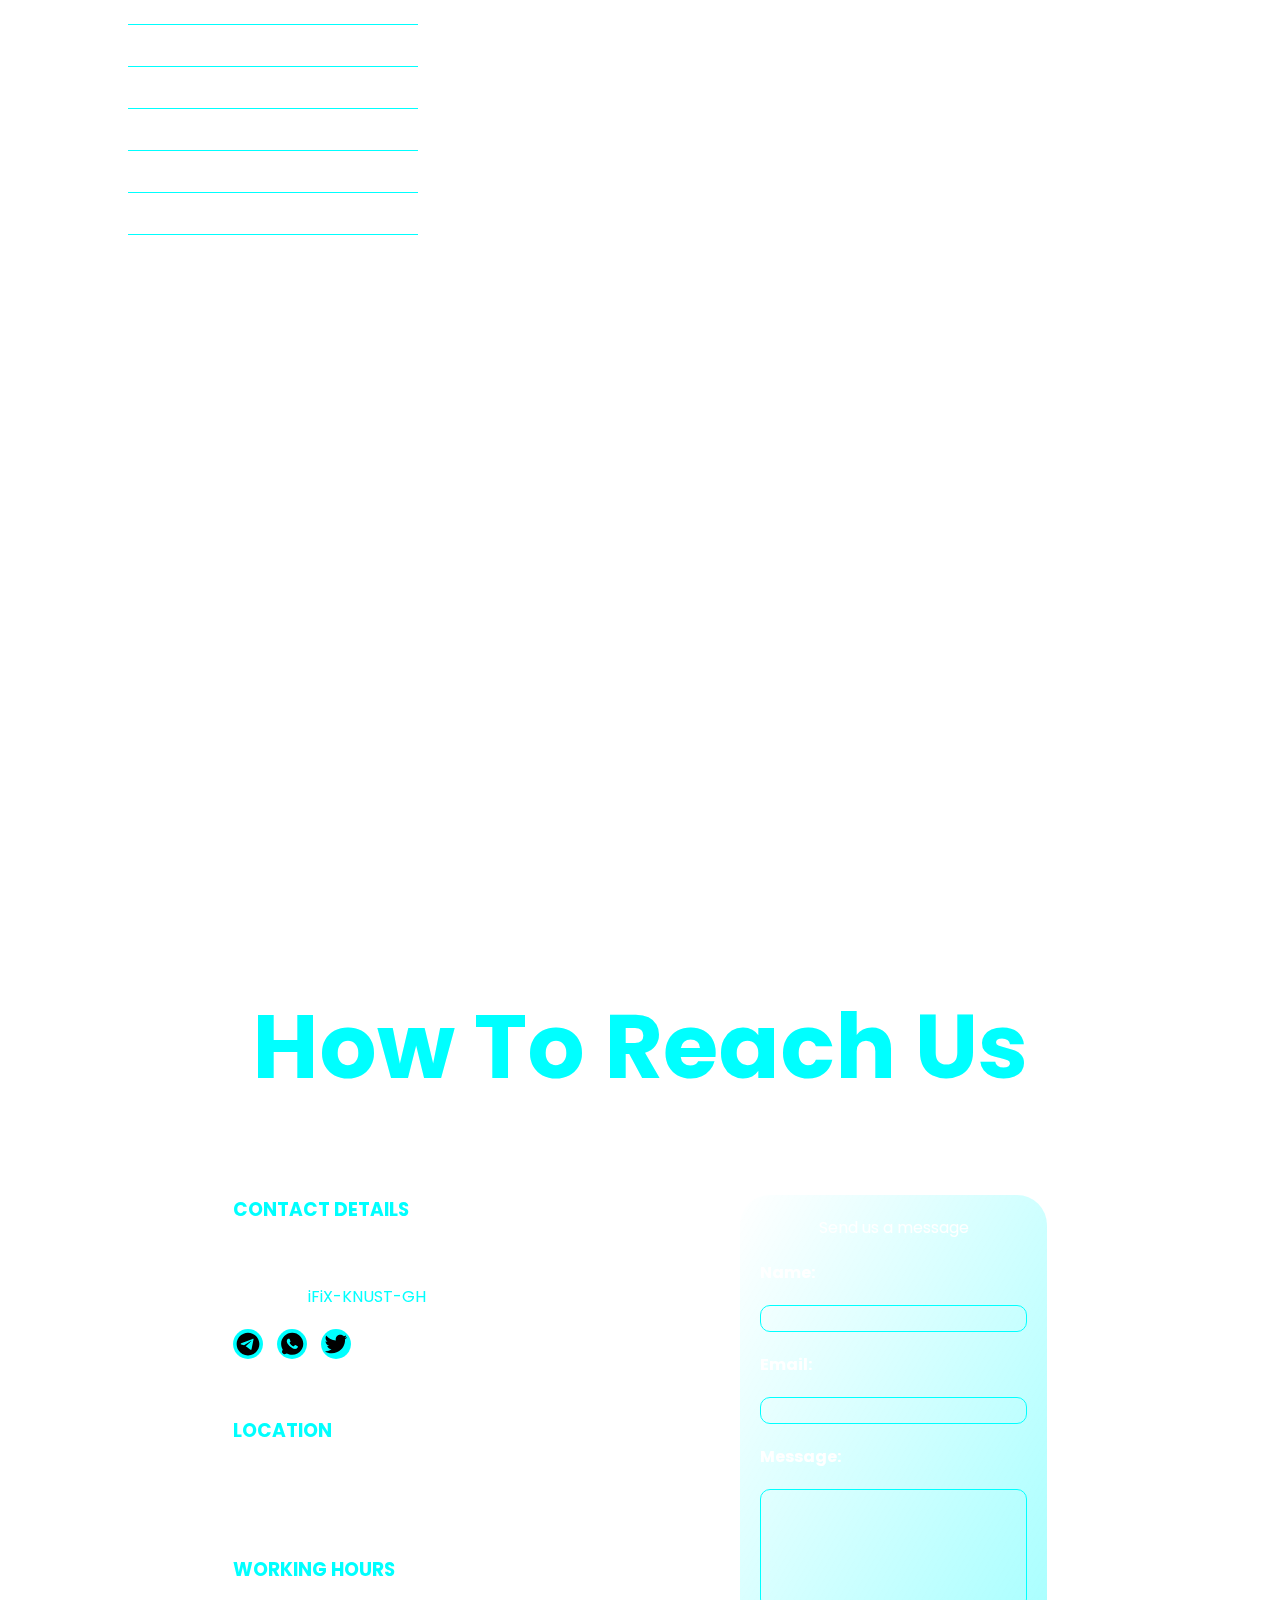
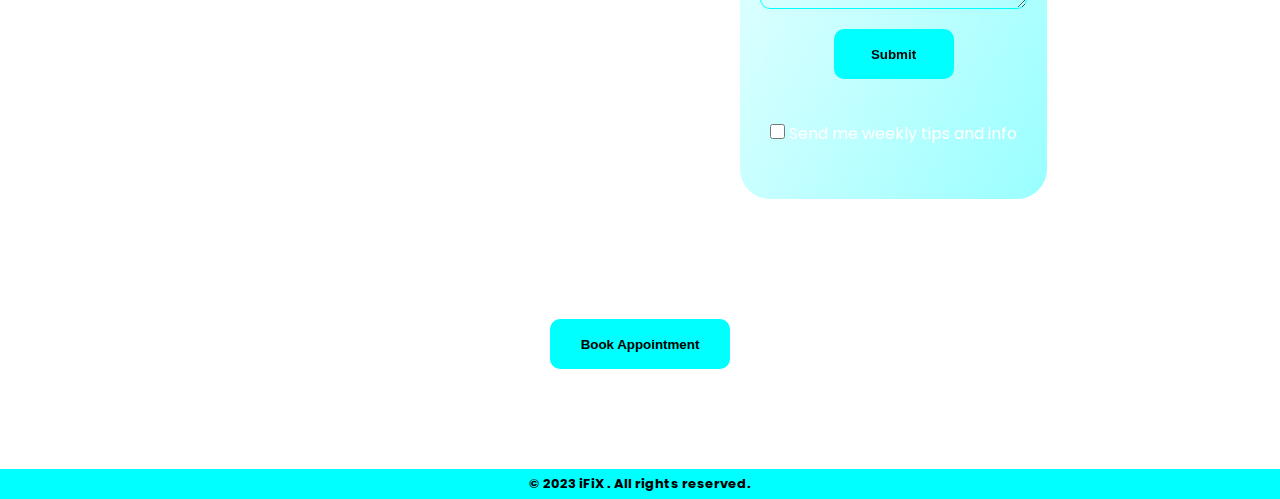
==== commit 3e9b2173: "corrections for responsiveness for the nav bar and for different view ports" ====
--- a/index.html
+++ b/index.html
@@ -22,14 +22,16 @@
 
         <!-- <div class="navlinks"> -->
         <div class="navlinks">
-          <ul id="navlinks" onclick="toggleNavclose()">
-            <li><a href="#">Home</a></li>
-            <li><a href="#services">Services</a></li>
-            <li><a href="#store">Store</a></li>
-            <li><a href="#jobs">Jobs</a></li>
-            <li><a href="#appointment">Appointment</a></li>
-            <li><a href="#howTo">HowTo's</a></li>
-            <li><a href="#contact">Contact</a></li>
+          <ul id="navlinks">
+            <li><a href="#" onclick="toggleNavClose()">Home</a></li>
+            <li><a href="#services" onclick="toggleNavClose()">Services</a></li>
+            <li><a href="#store" onclick="toggleNavClose()">Store</a></li>
+            <li><a href="#jobs" onclick="toggleNavClose()">Jobs</a></li>
+            <li>
+              <a href="#appointment" onclick="toggleNavClose()">Appointment</a>
+            </li>
+            <li><a href="#howTo" onclick="toggleNavClose()">HowTo's</a></li>
+            <li><a href="#contact" onclick="toggleNavClose()">Contact</a></li>
           </ul>
         </div>
 
@@ -37,16 +39,16 @@
           <button>sign in</button>
           <button>sign Up</button>
         </div>
-        <div class="nav_icon"> 
+        <div class="nav_icon">
           <img
             id="nav_open"
-            onclick="toggleNavopen()"
+            onclick="toggleNavOpen()"
             src="./images/icons/navigationmenu.png"
             alt=""
           />
           <img
             id="nav_close"
-            onclick="toggleNavclose()"
+            onclick="toggleNavClose()"
             src="./images/icons/closecircled.png"
             alt=""
           />
@@ -192,6 +194,13 @@
         <div class="pageheader"></div>
 
         <h1>STORE</h1>
+        <div class="store_header">
+          <div class="search_store">
+            <input type="text" placeholder="Type your search" />
+            <img src="./images/search-1.svg" alt="" />
+          </div>
+          <img src="./images/cart.svg" alt="" />
+        </div>
         <div class="innerDiv">
           <div class="sideMenu" onscroll="darkenSideMenuHead()">
             <ul id="sideMenuList">
@@ -361,8 +370,6 @@
         </div>
       </div>
 
-
-
       <!--this is the markup for the jobs page / page jobs (4)-->
       <div class="jobs" id="jobs">
         <div class="pageheader"></div>
@@ -466,20 +473,36 @@
         <h1>TELL US YOUR PROBLEMS</h1>
         <h2>Book an appointment</h2>
         <div class="appointment_pallet">
-          <label for="">Name</label>
+          <h4>Name</h4>
+          <input
+            type="text"
+            name=""
+            id=""
+            placeholder="FirstName MiddleName LastName"
+          />
+          <br />
+          <h4>Email</h4>
+          <input
+            type="text"
+            name=""
+            id=""
+            placeholder="example@something.com"
+          />
+          <br />
+          <h4>Whatsapp / Telegram / Phone</h4>
+          <input
+            type="text"
+            name=""
+            id=""
+            placeholder="Enter one one of the above"
+          />
+          <br />
+          <label for=""></label>
+          <label for=""></label>
+          <h4>Select a service you need</h4>
           <input type="text" name="" id="" />
           <br />
-          <label for="">Email</label>
-          <input type="text" name="" id="" />
-          <br />
-          <label for="">Whatsapp / Telephhome</label>
-          <input type="text" name="" id="" />
-          <br />
-          <label for="">Select the service you need</label>
-          <input type="text" name="" id="" />
-          <br />
-          <label for="">Name</label>
-          <input type="text" name="" id="" />
+          <button>submit</button>
         </div>
       </div>
 
@@ -507,77 +530,79 @@
             efficiency. Here are some general steps you can take to achieve
             that:
             <br />
-            <li>
-              <p>
-                Remove unnecessary programs: Uninstall any unused applications
-                and bloatware that are taking up valuable system resources.
-              </p>
-            </li>
-            <li>
-              <p>
-                Clean up disk space: Use disk cleanup tools or manually delete
-                temporary files, old downloads, and other unnecessary files to
-                free up storage space.
-              </p>
-            </li>
-            <li>
-              <p>
-                Update your operating system and drivers: Keeping your OS and
-                drivers up to date ensures compatibility, stability, and access
-                to performance enhancements.
-              </p>
-            </li>
-            <li>
-              <p>
-                Optimize startup programs: Disable unnecessary programs from
-                starting up with your computer to reduce the boot time and
-                improve overall performance.
-              </p>
-            </li>
-            <li>
-              <p>
-                Manage background processes: Identify resource-hungry processes
-                running in the background and close unnecessary homes to free up
-                system resources.
-              </p>
-            </li>
-            <li>
-              <p>
-                Scan for malware and viruses: Regularly perform full system
-                scans using reliable antivirus software to detect and remove any
-                malicious threats that can slow down your PC.
-              </p>
-            </li>
-            <li>
-              <p>
-                Upgrade hardware comphoments: Consider upgrading your RAM,
-                replacing an old hard drive with a solid-state drive (SSD), or
-                upgrading your graphics card to boost performance in specific
-                areas.
-              </p>
-            </li>
-            <li>
-              <p>
-                Adjust visual effects: Reduce or disable unnecessary visual
-                effects such as animations, transparency, and shadows to
-                allocate more resources to essential tasks.
-              </p>
-            </li>
-            <li>
-              <p>
-                Defragment your hard drive (if applicable): Defragmenting your
-                hard drive can improve data access speed and overall system
-                performance. Note that this step is less relevant for SSDs.
-              </p>
-            </li>
-            <li>
-              <p>
-                Keep your PC physically clean: Regularly clean the dust and
-                debris from your computer's comphoments, particularly the
-                cooling fans, to prevent overheating and maintain optimal
-                performance.
-              </p>
-            </li>
+            <ol>
+              <li>
+                <p>
+                  Remove unnecessary programs: Uninstall any unused applications
+                  and bloatware that are taking up valuable system resources.
+                </p>
+              </li>
+              <li>
+                <p>
+                  Clean up disk space: Use disk cleanup tools or manually delete
+                  temporary files, old downloads, and other unnecessary files to
+                  free up storage space.
+                </p>
+              </li>
+              <li>
+                <p>
+                  Update your operating system and drivers: Keeping your OS and
+                  drivers up to date ensures compatibility, stability, and
+                  access to performance enhancements.
+                </p>
+              </li>
+              <li>
+                <p>
+                  Optimize startup programs: Disable unnecessary programs from
+                  starting up with your computer to reduce the boot time and
+                  improve overall performance.
+                </p>
+              </li>
+              <li>
+                <p>
+                  Manage background processes: Identify resource-hungry
+                  processes running in the background and close unnecessary
+                  homes to free up system resources.
+                </p>
+              </li>
+              <li>
+                <p>
+                  Scan for malware and viruses: Regularly perform full system
+                  scans using reliable antivirus software to detect and remove
+                  any malicious threats that can slow down your PC.
+                </p>
+              </li>
+              <li>
+                <p>
+                  Upgrade hardware comphoments: Consider upgrading your RAM,
+                  replacing an old hard drive with a solid-state drive (SSD), or
+                  upgrading your graphics card to boost performance in specific
+                  areas.
+                </p>
+              </li>
+              <li>
+                <p>
+                  Adjust visual effects: Reduce or disable unnecessary visual
+                  effects such as animations, transparency, and shadows to
+                  allocate more resources to essential tasks.
+                </p>
+              </li>
+              <li>
+                <p>
+                  Defragment your hard drive (if applicable): Defragmenting your
+                  hard drive can improve data access speed and overall system
+                  performance. Note that this step is less relevant for SSDs.
+                </p>
+              </li>
+              <li>
+                <p>
+                  Keep your PC physically clean: Regularly clean the dust and
+                  debris from your computer's comphoments, particularly the
+                  cooling fans, to prevent overheating and maintain optimal
+                  performance.
+                </p>
+              </li>
+            </ol>
 
             Remember that these steps are general recommendations, and the
             specific actions needed may vary depending on your system
--- a/index.css
+++ b/index.css
@@ -17,7 +17,7 @@
     width: 100%;
     height: 100%;
     background-color: rgb(11, 16, 67,0.3);
-    backdrop-filter: blur(5px);
+    backdrop-filter: blur(10px);
     z-index: 8;
     top: 0px;
     left: 0px;
@@ -55,12 +55,7 @@
 
   
 }
-.pageheader{
-    width: 100%;
-    height: 80px;
-    position: relative;
-    background-color: transparent;
-}
+
 
 
 nav{
@@ -68,11 +63,10 @@
     display: flex;
     justify-content: space-between;
     align-items: center;
-    min-width: 80vw;
+    width: 90vw;
     height: inherit;
-
-   
-   
+    
+
 }
 
 
@@ -101,17 +95,17 @@
     
 }
 
+
 nav ul{
-    width: inherit;
+    min-width: 500px;
     height: inherit;
-
     display: flex;
     justify-content: space-between;
-    
+    flex-wrap: wrap;
 }
 
 nav ul li{
-    padding-left: 30px;
+    padding-left: 15pxpx;
     list-style: none;
     font-weight: bold;
     font-size: 15px;;
@@ -138,7 +132,7 @@
 
 nav button{
     top: 0px;
-    width: 100px;
+    width: 65px;
     height: 40px;
     background-color: transparent;
     color: #00ffff;
@@ -154,45 +148,18 @@
 }
 
 
-.subNavContainer{
-    position: sticky;
-    top: 100px;
-    background-color: rgb(0, 255, 255);
-    backdrop-filter: blur(30px);
-    height: 40px;
-    width: inherit;
-    display: flex;
-    justify-content: center;
-    z-index: 10;
-    box-shadow: 1px 1px 10px black;
-    
-}
-
-.subNav{
-    position: relative;
-    min-width: 80vw;
-    height: 40px;
-  
-    
-   
-}
-.subNavContainer .userFeatures{
-       display: flex;
-    flex-direction: row;
-    padding: 5px;
-}
-
-.userFeatures button{
-    width: 80px;
-    border-radius: 10px;
-    border: 1px solid black;
-    margin-inline: 20px;
-}
 
 /*this is a sample for the other pages*/
+.pageheader {
+    width: 100%;
+    height: 80px;
+    position: relative;
+    background-color: transparent;
+}
+
 .container{
    position: relative;
-   width: 90%;
+   width: 80vw;
    height: auto;
    padding-top: 150px;
    display: flex;
@@ -206,8 +173,8 @@
     position: relative;
     height: auto;
     color: white;
-    margin-bottom: 200px;
-    width: 90%;
+    margin-bottom: 100px;
+    width: inherit;
     margin-inline: auto;
 
 
@@ -231,6 +198,7 @@
     color: #00ffff;
     margin-bottom: 50px;
     text-align: center;
+    padding-bottom: 30px;
     
 }
 .home .toollogo {
@@ -432,6 +400,46 @@
 
 
 /*this is the definitions for the stores page*/
+.store_header{
+    width: 100%;
+    height: 40px;
+    background-color: #00ffff;
+    border-radius: 30px;
+    display: flex;
+    justify-content: space-between;
+    align-items: center;
+    padding: 5px;
+    position: relative;
+    border: 1px solid black;
+    box-shadow: 1px 1px 8px black;
+    margin-bottom: 30px;
+
+}
+.search_store{
+    width: 80%;
+    height: 35px;
+    border-radius: 30px;
+    display: flex;
+    align-items: center;
+    gap: 5px;
+    position: relative;
+
+}
+.store_header input{
+    background-color: transparent;
+    height: 100%;
+    width: 90%;
+    border: 1px solid black;
+    border-radius: inherit;
+    padding-inline: 20px;
+}
+.store_header img{
+    width: 25px;
+    height: 25px;
+    position: absolute;
+    right: 20px;
+    background-color: inherit;
+}
 .store .innerDiv{
     display: flex;
     flex-direction: row;
@@ -531,14 +539,47 @@
 }
 
 /*this is the appointment page*/
-.appointment .appointment_pallet{
-    display: flex;
-    align-items: center;
+.appointment {
+    display: flex;
     justify-content: center;
     flex-direction: column;
-    background-color: #0d2a59;
-}
-
+}
+.appointment h2{
+    text-align: center;
+}
+.appointment .appointment_pallet h4{
+    margin-top: 10px;
+}
+.appointment .appointment_pallet{
+    background-color: rgb(0, 255, 255, 0.1);
+    backdrop-filter: blur(10px);
+    max-width: 500px;
+    align-self: center;
+    border-radius: 30px;
+    padding: 20px;
+    display: flex;
+    flex-direction: column;
+
+}
+
+.appointment input{
+    width: 100%;
+    height: 30px;
+    margin-top: 10px;
+    padding-inline: 10px;
+    border-radius: 5px;
+    border: 0px;
+}
+
+.appointment button{
+    align-self: center;
+    width: 100px;
+    height: 40px;
+    border-radius: 4px;
+    border: 0px;
+    background-color: #00ffff;
+    
+}
 
 
 
@@ -550,43 +591,22 @@
 .howTo >div{
     display: flex;
     justify-content: space-between;
-    
-    
-}
-#sideMenuHead {
-    position: relative;
-    top: 0px;
-    left: 30px;
-    background-color: rgba(19, 39, 39, 0.8);
-    border-radius: 50%;
-    font-weight: bolder;
-    cursor: pointer;
-    transition: 0.3s;
-    z-index: 11;
-    display: flex;
-
-}
- #sideMenuHead img{
-    position: absolute;
-    justify-self: center;
-    align-self: center;
-    width: 30px;
-    height:  30px;
-    margin: 5px;
-
-}
+    max-width: 1000px;
+    
+    
+}
+
 #sideMenuHead :nth-child(2){
     display: block;
 }
 
 
 .sideMenu{
-    min-width: 250px;
-    margin-right: 40px;
+    min-width: 300px;
+    margin-right: 0px;
     overflow: scroll;
     height: auto;
     transition: 0.8s;
-    display: block; 
 }
 
 
@@ -597,7 +617,7 @@
     border-bottom: 1px solid hwb(180 0% 0%);
     padding: 10px 10px;
     margin-right: 10px;
-    font-size: 12px;
+    font-size: 14px;
 
 }
 
@@ -622,12 +642,9 @@
 
 .mainMenu{
     width: auto;
-    padding: 20px;
+    padding-inline: 20px;
     overflow: scroll;
-    height: auto;
-    padding: 50px;
-    border-bottom: 3px solid #00ffff;
-    /* background-color: red; */
+    height: 900px;
     
 }
 
@@ -638,8 +655,9 @@
 }
 
 .howTo p{
-    font-size: 13px;
+    font-size: 14px;
     text-align: left;
+    margin-bottom: 10px;
     
 }
 
@@ -652,11 +670,16 @@
 
 
 /*definitions for the contact page*/
-
+.contact{
+    display: flex;
+    justify-content: center;
+    flex-direction: column;
+}
 .contact >div{
-    width: inherit;
-    display: flex;
-    justify-content: space-between;
+    max-width: 1000px;
+    display: flex;
+    justify-content: center;
+    gap: 100px;
     align-self: center;
 
 }
@@ -688,7 +711,7 @@
     background-image: linear-gradient(120deg, rgb(255, 255, 255, 0), rgb(0, 255, 255, 0.4));
     padding: 20px;
     border-radius: 30px;
-    min-width: inherit;
+    min-width: 300px;
     backdrop-filter: blur(5px);
 }
 
@@ -777,46 +800,34 @@
 
 
 
-@media only screen and (max-width: 900px){
-
+@media only screen and (max-width: 830px){
     header{
-        height: 80px;
-    }
-
-    nav{
-      
-        min-width: 90%;
-        justify-content: space-between;
-        /* margin-inline: 100px;   */
-    }
-      
-     nav ul{
+        background-color: #051023;
+    }
+  
+    nav {
+        width: 100%;
         position: absolute;
-        display: flex;
+    }
+
+    nav ul{
+        position: absolute;
         flex-direction: column;
-        right: 0px;
-        top: 80px;
-        width: 100%;
-        padding: 20px;
-        height: auto;
-        background-color: #020e21;
-        backdrop-filter: blur(90px);
+        background-color: rgb(5, 16, 35,0.9);
+        backdrop-filter: blur(80px);
+        min-width: 100vw;
+        margin-inline: auto;
+           align-items: center;
+           left: 0px;
+           top: 90px;
+           padding: 20px;
         
     }
-   
-   
- 
     nav ul li{
-        border-bottom: 1px solid #00ffff;
-        margin-inline: 80px;
         padding-top: 20px;
-        transition: 0.5s;
-        right: 0px;
-    }
-    
+    }
     nav ul li a{
-        font-size: 20px;
-        text-align: right;
+        color: white ;
     }
 
     nav button{
@@ -843,15 +854,15 @@
 
     .container{
         padding-top: 0px;
+        width: 100%;
+    }
+
+    .container >div{
         width: 90%;
-        margin-inline: auto;
-    }
-
-    .container >div{
-        width: 100%;
+        height: auto;
     }
 h1 {
-    font-size: 60px;
+    font-size: 55px;
     margin-bottom: 20px;
     border-bottom: 1px solid white;
 }
@@ -863,43 +874,40 @@
         top: 10px;
     }
 
+.howTo .mainMenu{
+    /* position: absolute; */
+    min-width: 300px;
+    background-color: grey;
+}
 
     .contact  >div{
         flex-direction: column;
         gap: 30px;
     }
+    
+    .appointment_pallet {
+        width: 500px;
+    }
 }  
 
 
 
 
 @media only screen and (max-width: 426px) {
-
-    .nav_icon img {
-            width: 35px;
-            height: 35px;
-        }
-    .home{
-        padding-top: 30px;
-    }
-    .home p{
-        font-size: 13px;
-        line-height: 20px;
-    }
-    .service .innerDiv{
-        /* display: flex; */
-        flex-direction: column;
-    }
+    
     .store .innerDiv {
-        gap: 20px;
+        gap: 10px;
         display: flex;
         flex-direction: column;
-
+    
+
+    }
+    .storeItems{
+        width: auto;
     }
 
     .mainMenu {
-
-        padding: 0px;
+        width: 100%;
     }
 
     .items{
@@ -914,45 +922,53 @@
 
     }
 
-    .items:hover{
-        -ms-transform-origin-z: 0px;
-            box-shadow: 0px 0px 0px transparent;
+        .items:nth-child(even):hover {
+            -ms-transform-origin-z: 0px;
+            box-shadow: 1px 1px 8px transparent;
             transform: skewY(0deg);
             cursor: pointer;
-    }
+    
+        }
+    
+        .items:nth-child(odd):hover {
+            box-shadow: 1px 1px 10px transparent;
+            transform: skewY(0deg);
+            cursor: pointer;
+    
+        }
     .items p, .items .sub_features{
         display: none;
     }
     .items .title {
         width: auto;
+        height: 50px;
         border-radius: 10px;
         margin-inline: 20px;
             background-color: rgb(0, 255, 255, 0.2);
             
     }
+    .items .title:hover{
+        box-shadow: 1px 1px 8px #00ffff;
+    }
 
 
     .howTo >div{
         flex-direction: column;
-    }
-}
+    } 
+    .appointment_pallet{
+        width: 300px;
+    }
+
+}
+
+
+
+
 
 
 
 
 @media only screen and (max-width: 320px) {
-    .nav_icon img{
-        width: 30px;
-        height: 30px;
-    }
-   .container >div{
-    margin-bottom: 60px;
-    width: 100%;
-   }
-
-    h1{
-        font-size: 40px;
-        margin-bottom: 20px;
-    }
-
+
+   
 }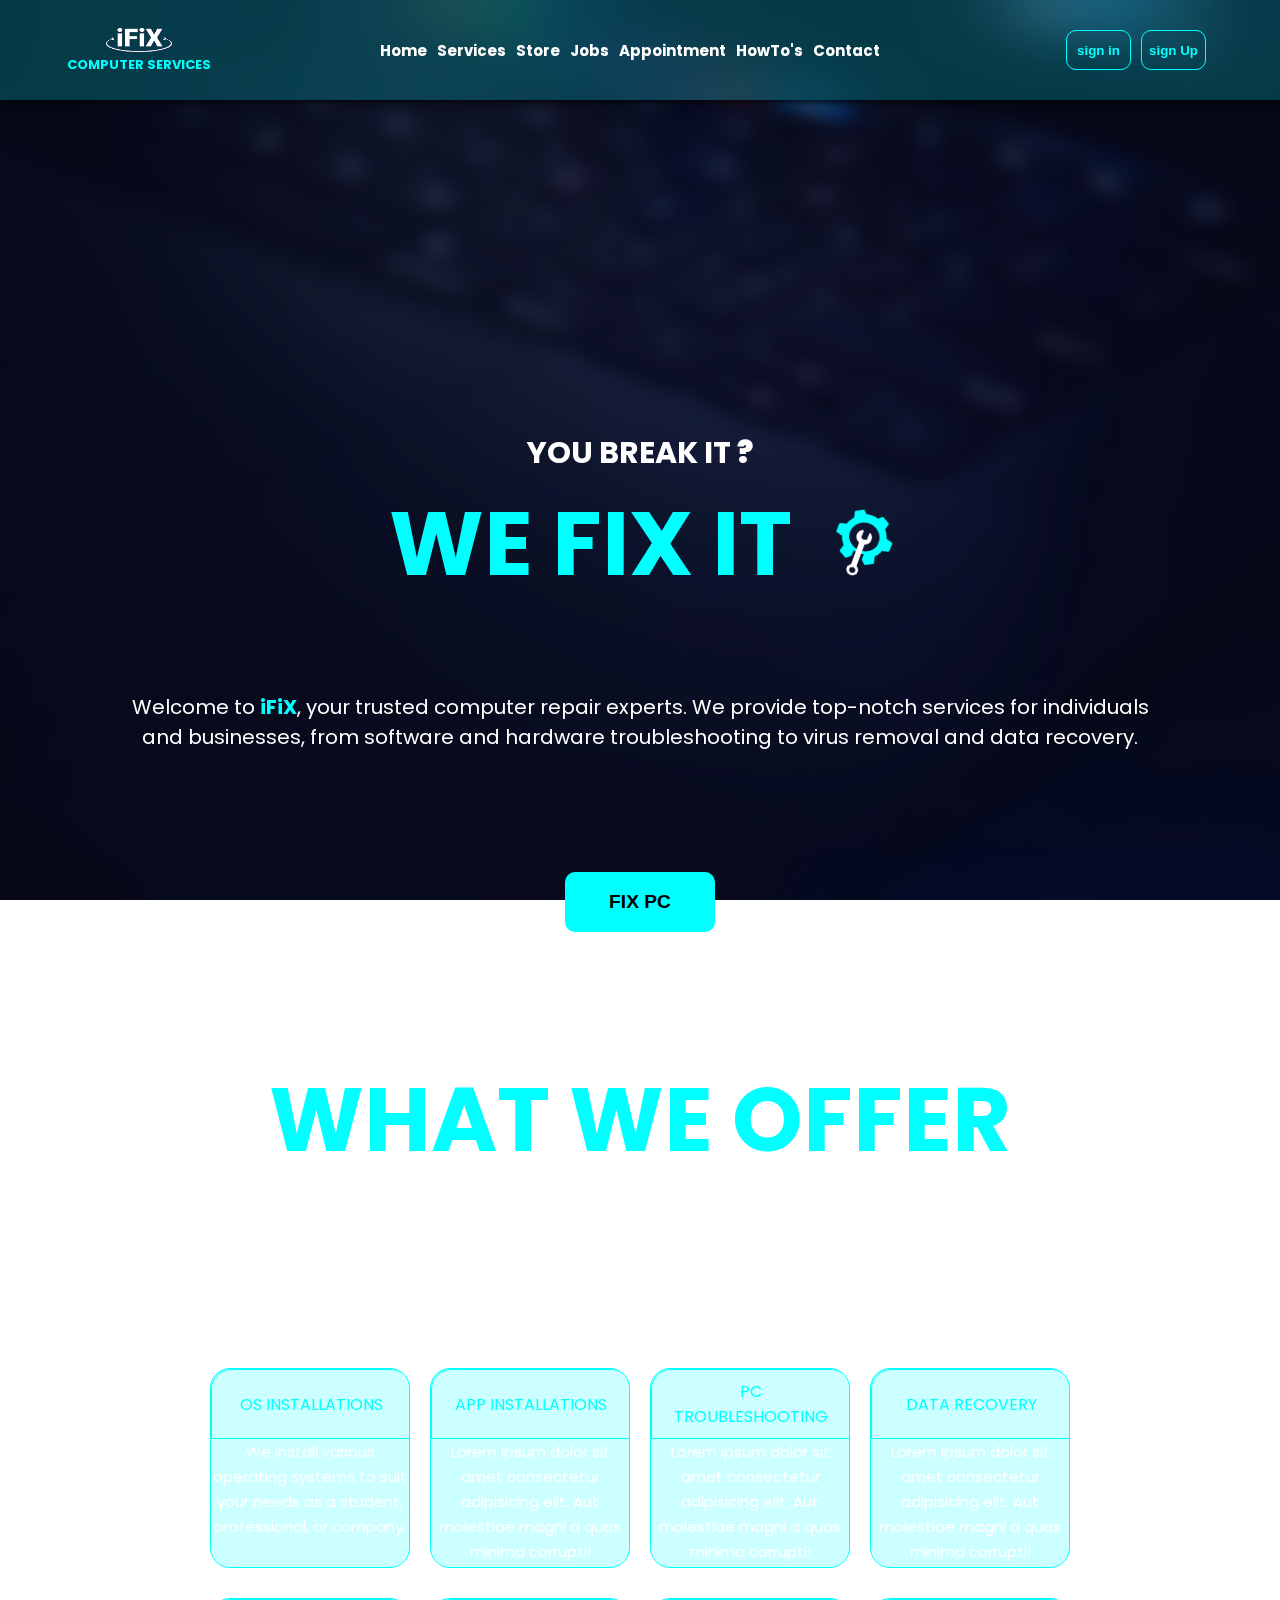
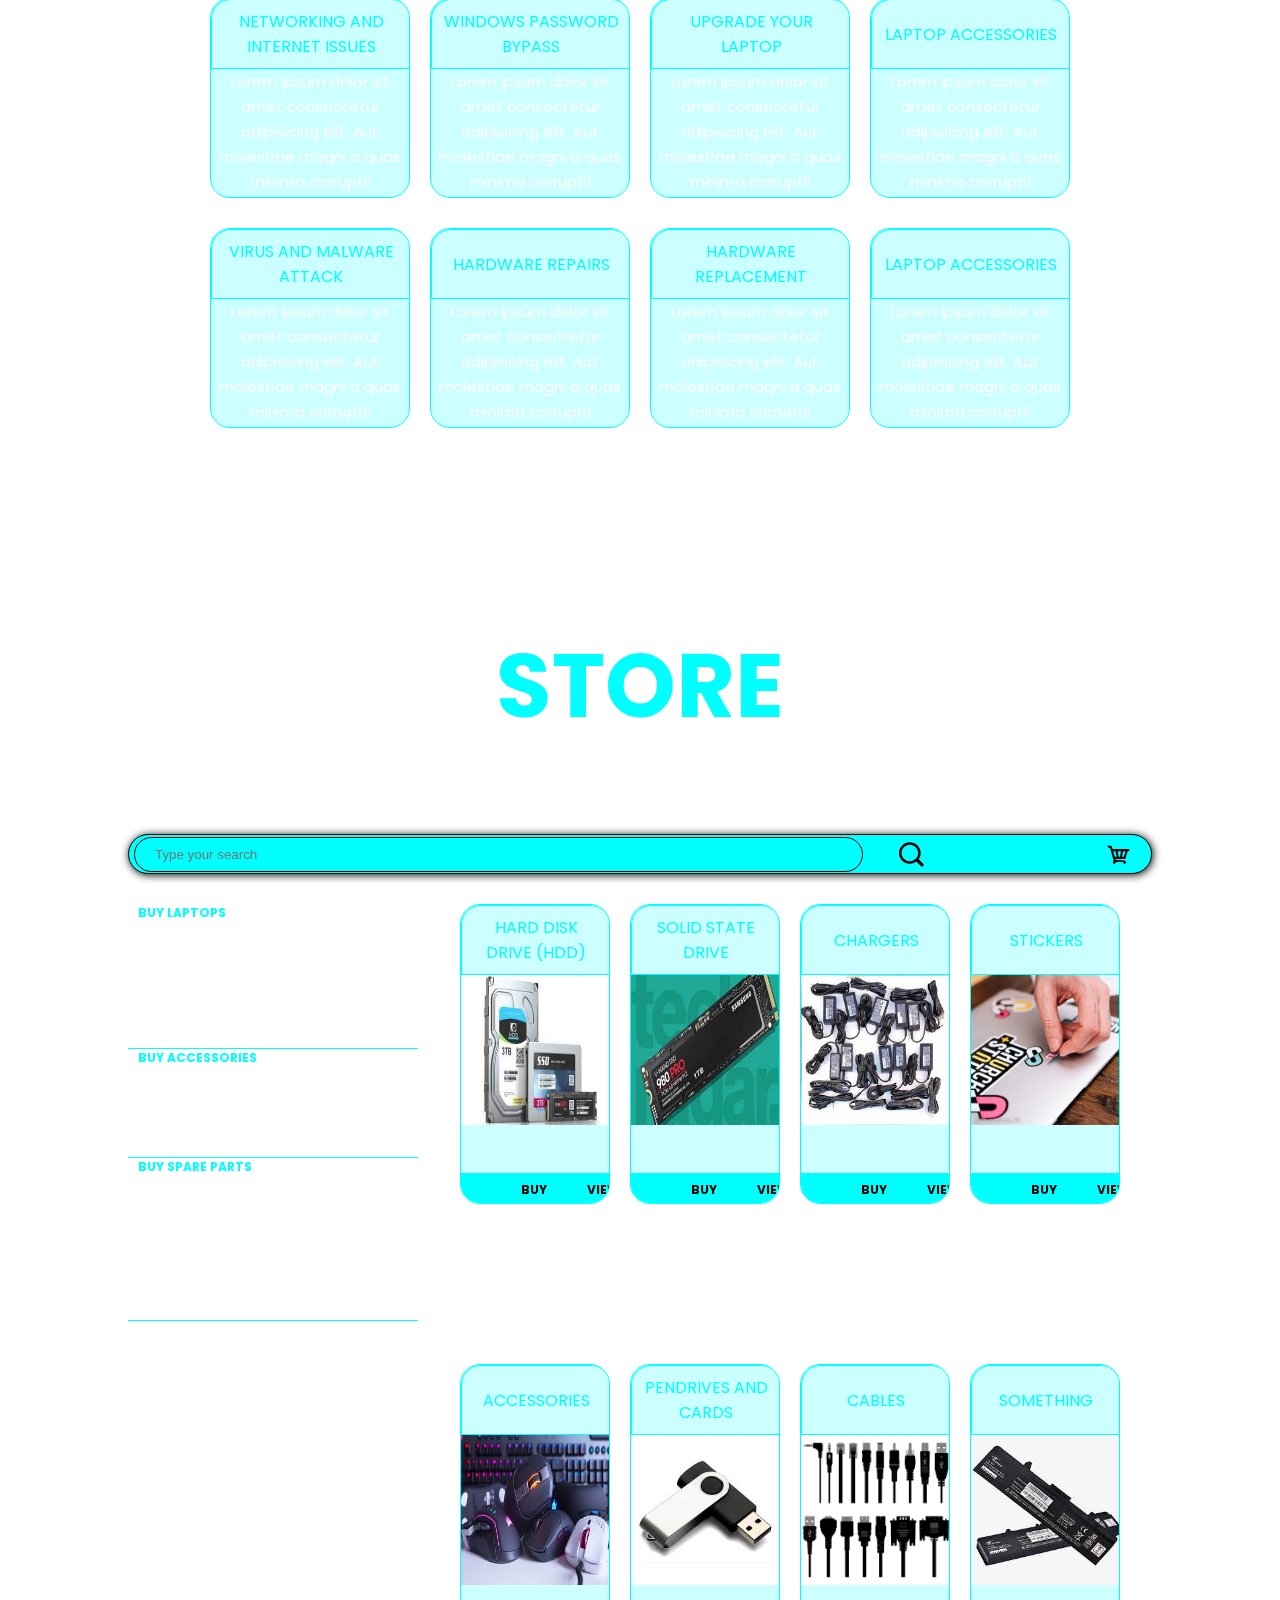
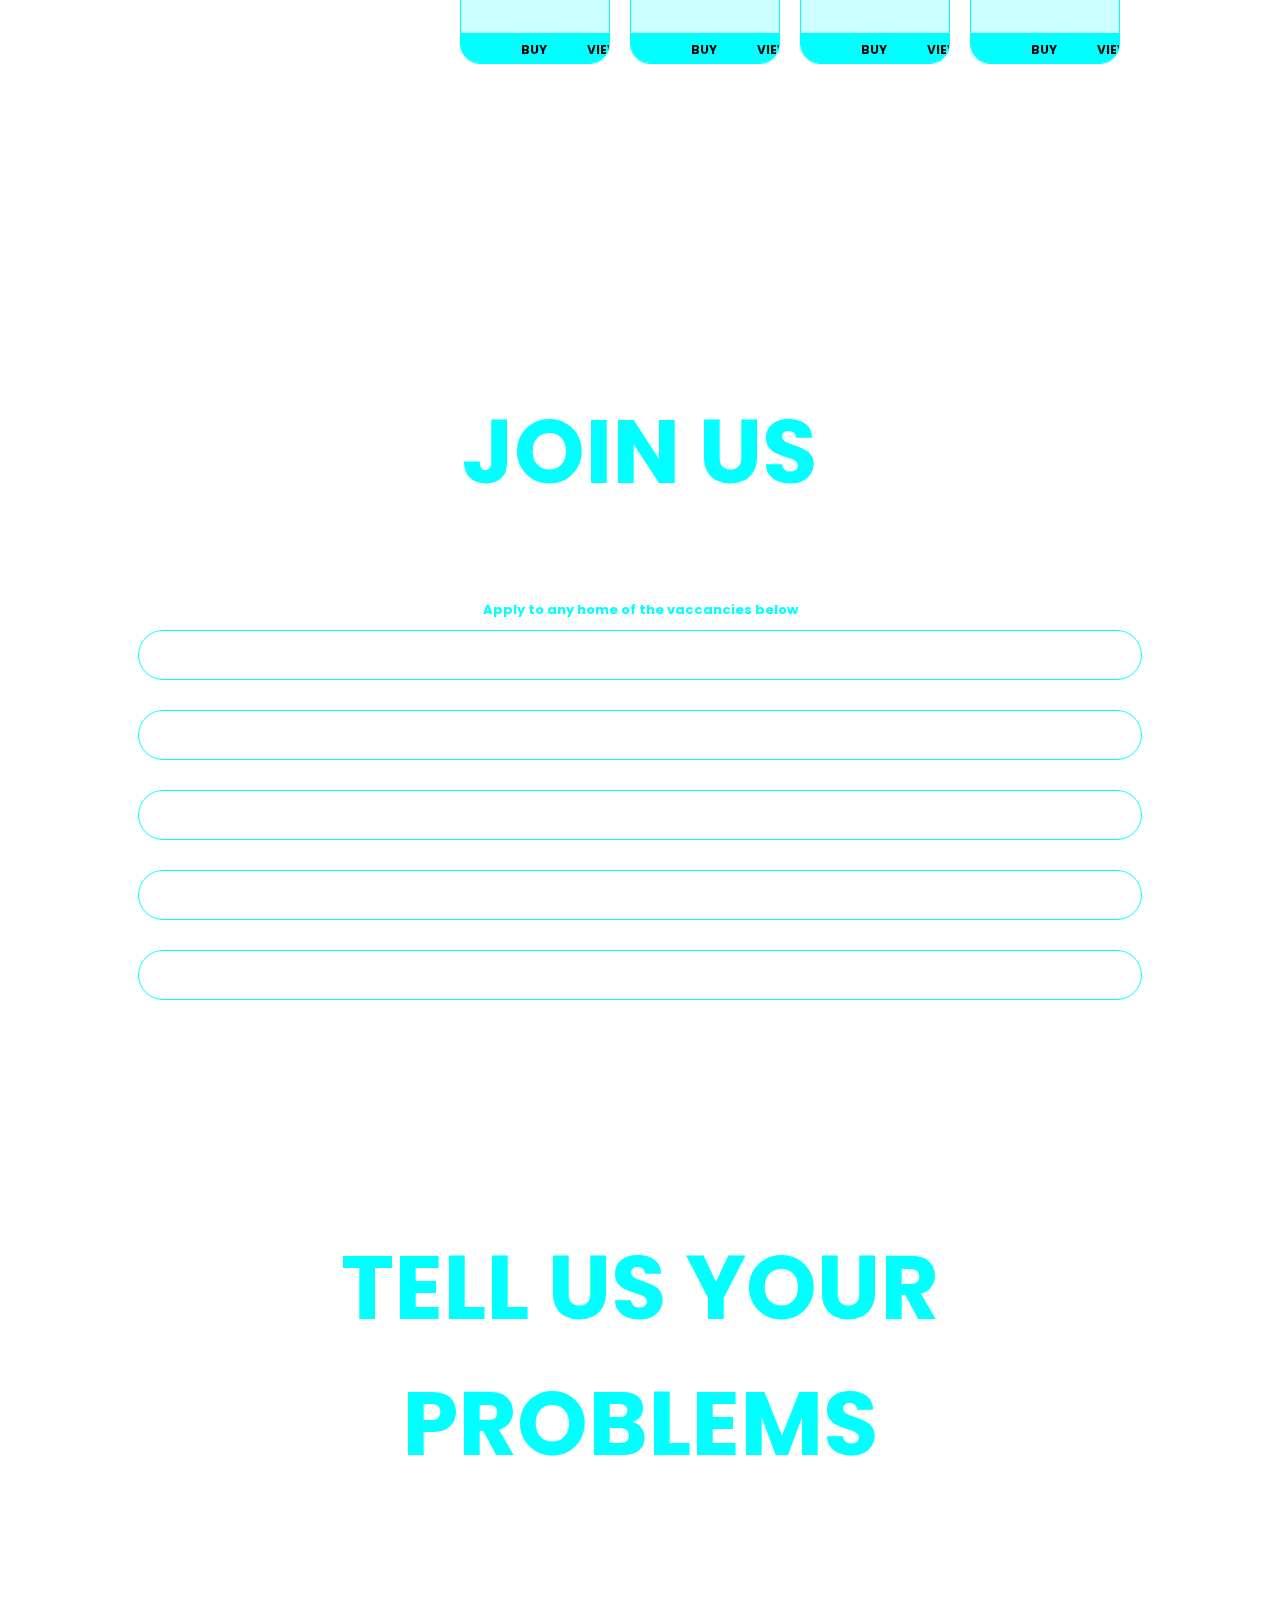
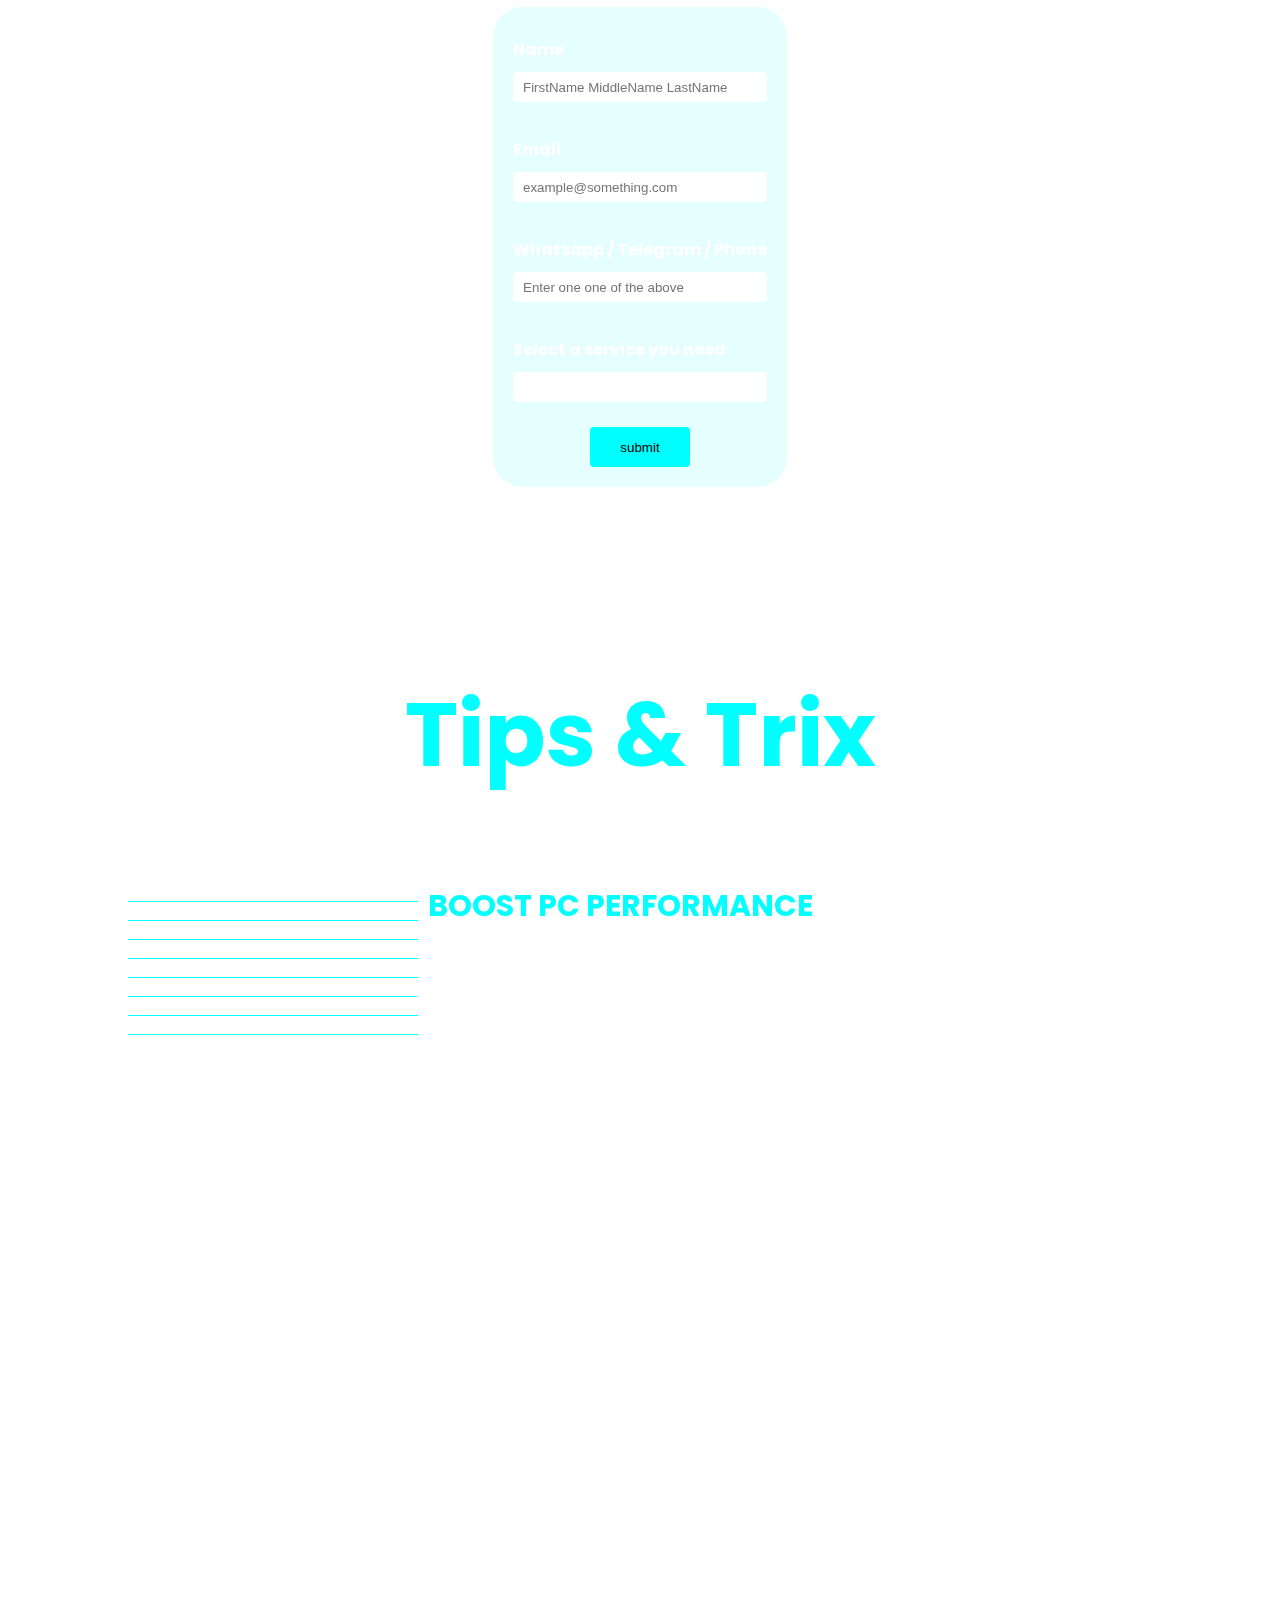
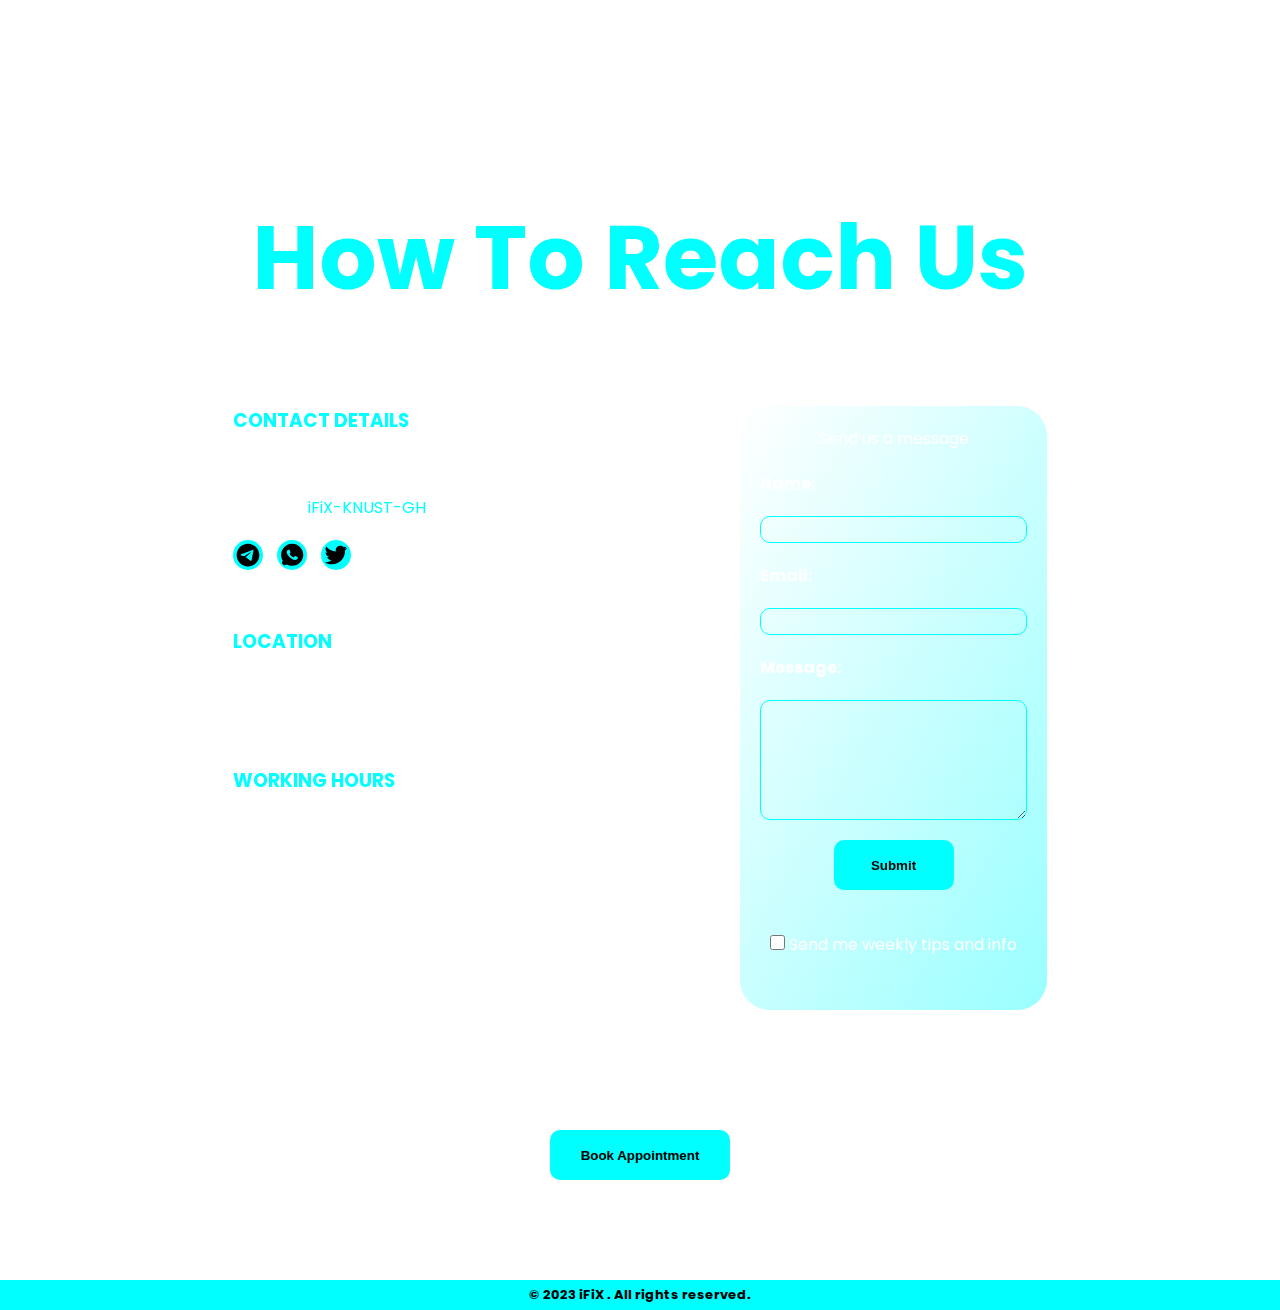
==== commit 47b4c2b8: "store features and item images added" ====
--- a/index.html
+++ b/index.html
@@ -248,10 +248,9 @@
           <div class="storeItems mainMenu">
             <div class="items">
               <div class="title">HARD DISK DRIVE (HDD)</div>
-              <p>
-                Lorem ipsum dolor sit amet consectetur adipisicing elit. Aut
-                molestiae magni a quas minima corrupti!
-              </p>
+              <div class="item-image">
+                <img src="./images/internal hard disc.jpeg" alt="" />
+              </div>
               <div class="sub_features">
                 <div class="buy">
                   <span>BUY</span>
@@ -263,10 +262,9 @@
             </div>
             <div class="items">
               <div class="title">SOLID STATE DRIVE</div>
-              <p>
-                Lorem ipsum dolor sit amet consectetur adipisicing elit. Aut
-                molestiae magni a quas minima corrupti!
-              </p>
+              <div class="item-image">
+                <img src="./images/ssd m2.jpeg" alt="" />
+              </div>
               <div class="sub_features">
                 <div class="buy">
                   <span>BUY</span>
@@ -278,10 +276,9 @@
             </div>
             <div class="items">
               <div class="title">CHARGERS</div>
-              <p>
-                Lorem ipsum dolor sit amet consectetur adipisicing elit. Aut
-                molestiae magni a quas minima corrupti!
-              </p>
+              <div class="item-image">
+                <img src="./images/chargers.jpeg" alt="" />
+              </div>
               <div class="sub_features">
                 <div class="buy">
                   <span>BUY</span>
@@ -293,10 +290,9 @@
             </div>
             <div class="items">
               <div class="title">STICKERS</div>
-              <p>
-                Lorem ipsum dolor sit amet consectetur adipisicing elit. Aut
-                molestiae magni a quas minima corrupti!
-              </p>
+              <div class="item-image">
+                <img src="./images/icons/LAPTOPSTICKERS.jpeg" alt="" />
+              </div>
               <div class="sub_features">
                 <div class="buy">
                   <span>BUY</span>
@@ -308,10 +304,9 @@
             </div>
             <div class="items">
               <div class="title">ACCESSORIES</div>
-              <p>
-                Lorem ipsum dolor sit amet consectetur adipisicing elit. Aut
-                molestiae magni a quas minima corrupti!
-              </p>
+              <div class="item-image">
+                <img src="./images/wieless mouse and keyboard.jpeg" alt="" />
+              </div>
               <div class="sub_features">
                 <div class="buy">
                   <span>BUY</span>
@@ -323,10 +318,9 @@
             </div>
             <div class="items">
               <div class="title">PENDRIVES AND CARDS</div>
-              <p>
-                Lorem ipsum dolor sit amet consectetur adipisicing elit. Aut
-                molestiae magni a quas minima corrupti!
-              </p>
+              <div class="item-image">
+                <img src="./images/pendrive.jpeg" alt="" />
+              </div>
               <div class="sub_features">
                 <div class="buy">
                   <span>BUY</span>
@@ -338,10 +332,9 @@
             </div>
             <div class="items">
               <div class="title">CABLES</div>
-              <p>
-                Lorem ipsum dolor sit amet consectetur adipisicing elit. Aut
-                molestiae magni a quas minima corrupti!
-              </p>
+              <div class="item-image">
+                <img src="./images/icons/CABLES.webp" alt="" />
+              </div>
               <div class="sub_features">
                 <div class="buy">
                   <span>BUY</span>
@@ -353,10 +346,9 @@
             </div>
             <div class="items">
               <div class="title">SOMETHING</div>
-              <p>
-                Lorem ipsum dolor sit amet consectetur adipisicing elit. Aut
-                molestiae magni a quas minima corrupti!
-              </p>
+              <div class="item-image">
+                <img src="./images/battery.jpeg" alt="" />
+              </div>
               <div class="sub_features">
                 <div class="buy">
                   <span>BUY</span>
--- a/index.css
+++ b/index.css
@@ -306,23 +306,23 @@
 }
 
 
-.items{
-    position: relative;
-    width: 250px;
-    height: 250px;
-    border-radius: 30px;
+.service .items{
+    position: relative;
+    width: 200px;
+    height: 200px;
+    border-radius: 20px;
     border: 1px solid #00ffff;
-    margin-bottom: 40px;
+    margin-bottom: 10px;
     overflow: hidden;
     overflow: hidden;
     transition: 0.5s;
     background-color: rgb(0, 255, 255, 0.2);}
 
-.items .title{
+.service .items .title{
     height: 70px;
     width: inherit;
     border: 1px solid #00ffff;
-    border-radius: 30px 30px 0 0;
+    border-radius: 20px 20px 0 0;
     text-align: center;
     transition: 0.5s;
     color: #00ffff;
@@ -333,7 +333,7 @@
    
 
 }
-.items:nth-child(even):hover{
+.service .items:nth-child(even):hover{
     -ms-transform-origin-z: 20px;
     box-shadow: 1px 1px 8px #00ffff;
     transform: skewY(2deg);
@@ -341,14 +341,14 @@
 
 }
 
-.items:nth-child(odd):hover{
+.service .items:nth-child(odd):hover{
     box-shadow: 1px 1px 10px #00ffff;
     transform: skewY(-2deg);
     cursor: pointer;
     
 }
 
-.items .title:hover{
+.service .items .title:hover{
     transition: 0.5s;
     color: rgb(255, 255, 255);
     font-weight: bolder;
@@ -357,7 +357,7 @@
 }
 
 
-.items p{
+.services .items p{
     font-size: 13px;
     padding-inline: 5px;
     text-align: center;
@@ -385,7 +385,7 @@
     font-size: 12px;
     width: 50%;
     height: inherit;
-    border: 1px solid black;
+    /* border: 1px solid black; */
     padding-inline: 20px;
     border-radius: 4px;
     transition: 0.4s;
@@ -615,9 +615,9 @@
 .sideMenu ul li{
     list-style: none;
     border-bottom: 1px solid hwb(180 0% 0%);
-    padding: 10px 10px;
+    padding: 0px 10px;
     margin-right: 10px;
-    font-size: 14px;
+    font-size: 12px;
 
 }
 
@@ -640,12 +640,71 @@
 
 }
 
-.mainMenu{
+.store .mainMenu{
     width: auto;
-    padding-inline: 20px;
+    padding-inline: 0px;
     overflow: scroll;
     height: 900px;
     
+}
+
+.store .items {
+    position: relative;
+    width: 150px;
+    height: 300px;
+    border-radius: 20px;
+    border: 1px solid #00ffff;
+    margin-bottom: 10px;
+    overflow: hidden;
+    overflow: hidden;
+    transition: 0.5s;
+    background-color: rgb(0, 255, 255, 0.2);
+}
+
+.store .items .title {
+    height: 70px;
+    width: inherit;
+    border: 1px solid #00ffff;
+    border-radius: 20px 20px 0 0;
+    text-align: center;
+    transition: 0.5s;
+    color: #00ffff;
+    display: flex;
+    justify-content: center;
+    align-items: center;
+    padding: 10px;
+
+
+}
+.store .items p{
+    display: none;
+}
+.store .items img{
+    width: 150PX;
+    height: 150PX;
+}
+
+.store .items:nth-child(even):hover {
+    -ms-transform-origin-z: 20px;
+    box-shadow: 1px 1px 8px #00ffff;
+    transform: skewY(2deg);
+    cursor: pointer;
+
+}
+
+.store .items:nth-child(odd):hover {
+    box-shadow: 1px 1px 10px #00ffff;
+    transform: skewY(-2deg);
+    cursor: pointer;
+
+}
+
+.store .items .title:hover {
+    transition: 0.5s;
+    color: rgb(255, 255, 255);
+    font-weight: bolder;
+
+
 }
 
 .mainMenu h3{
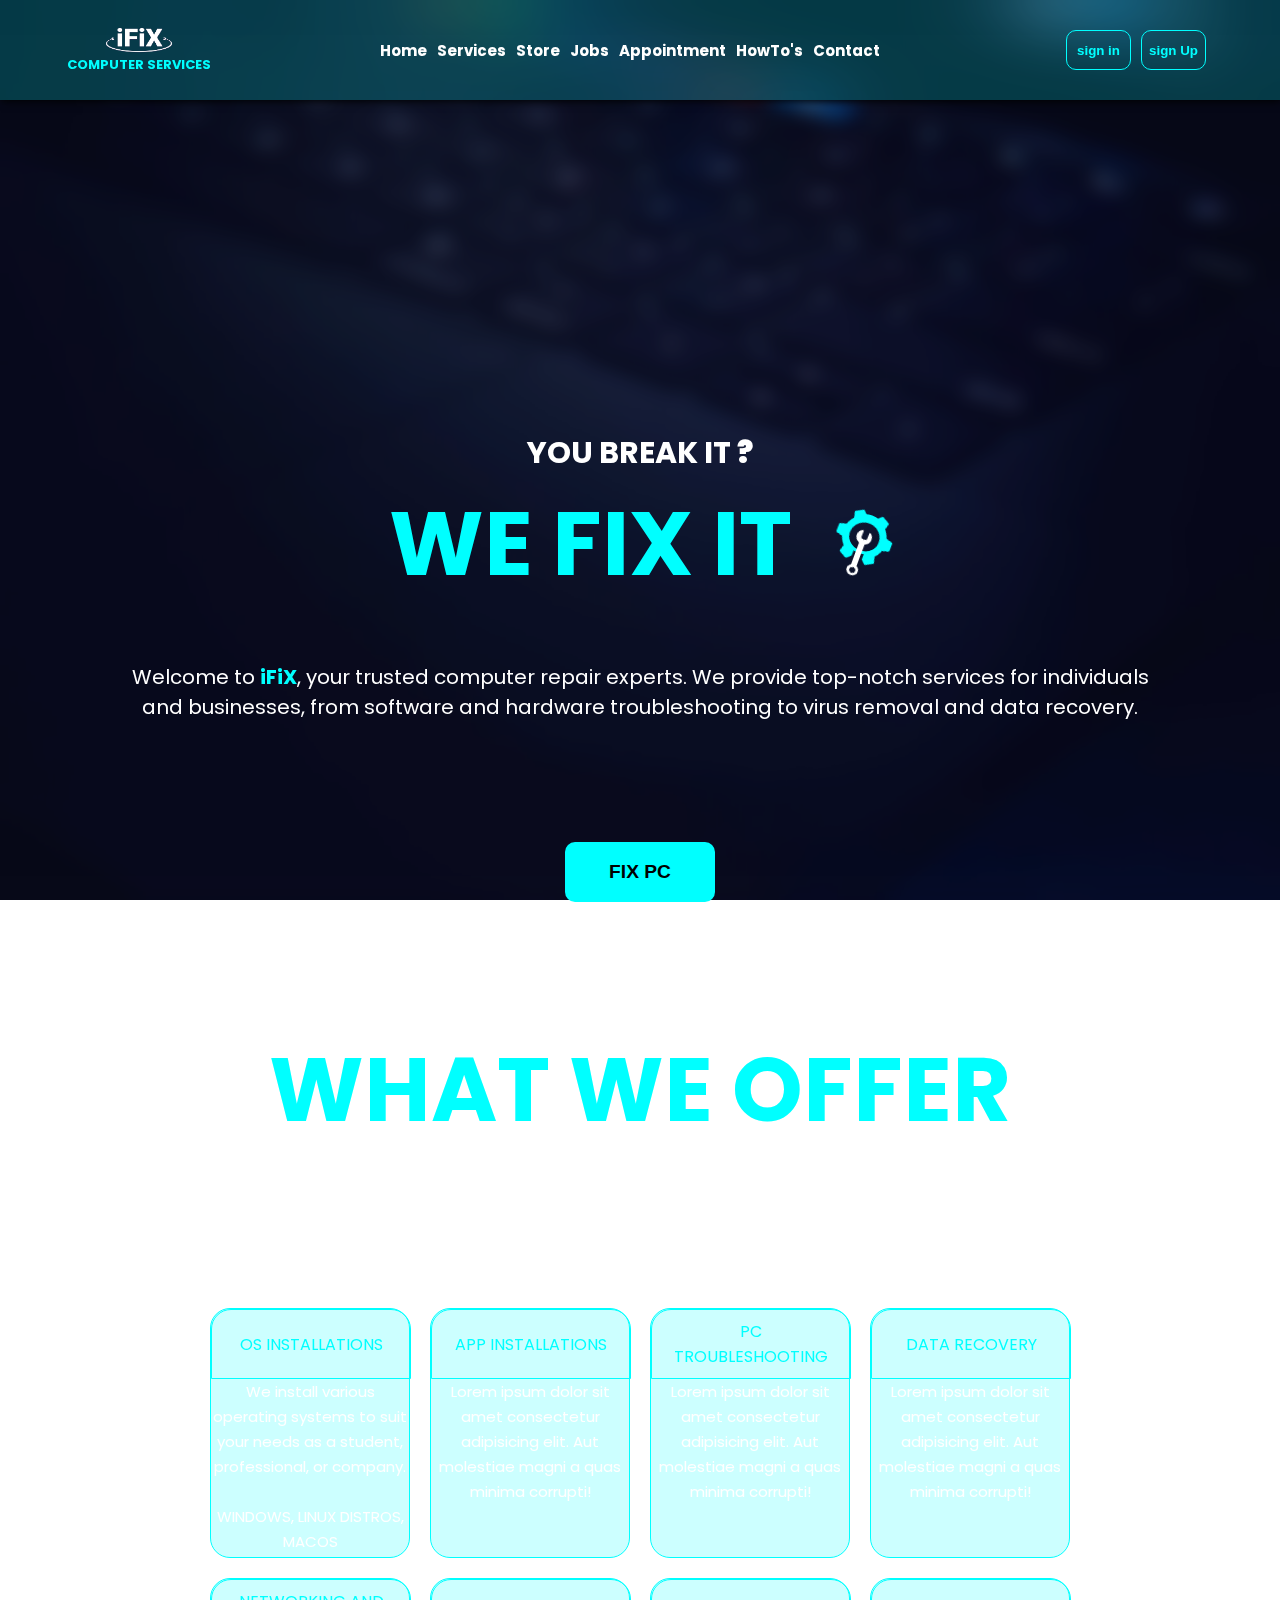
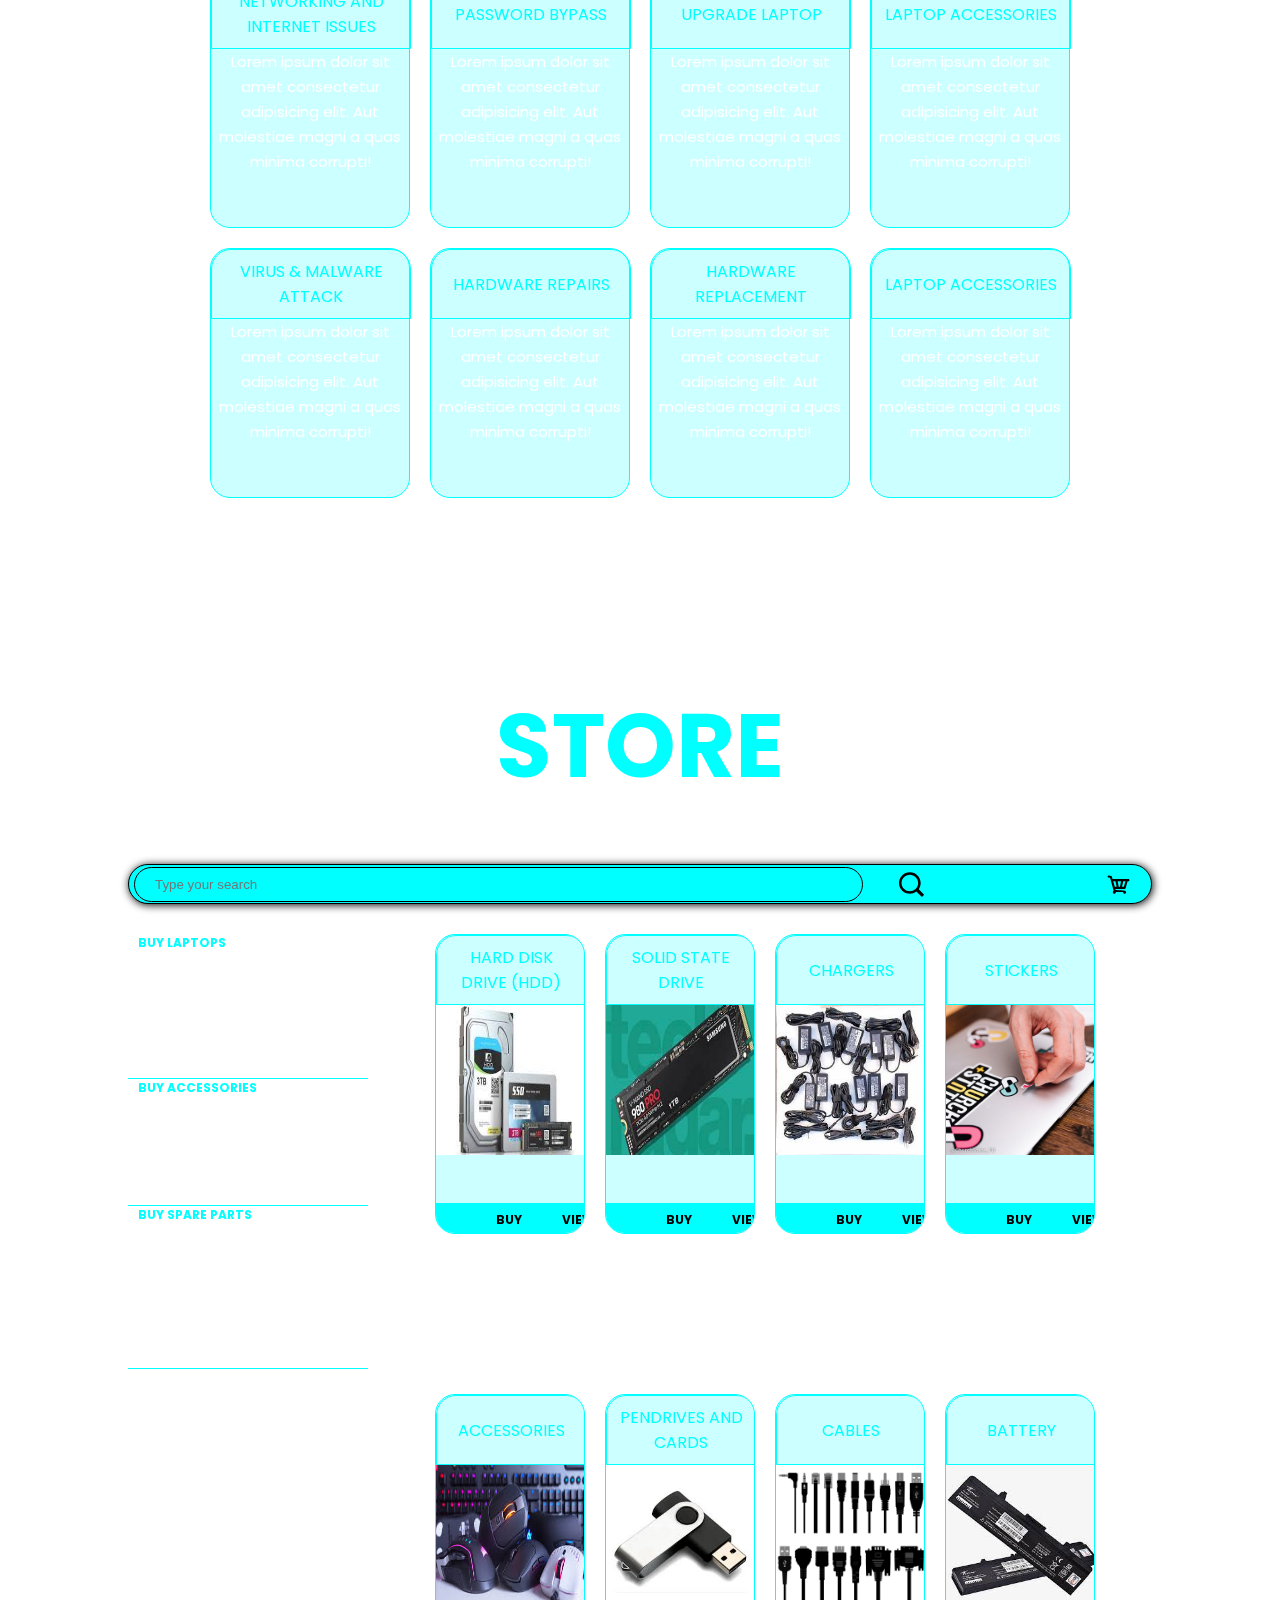
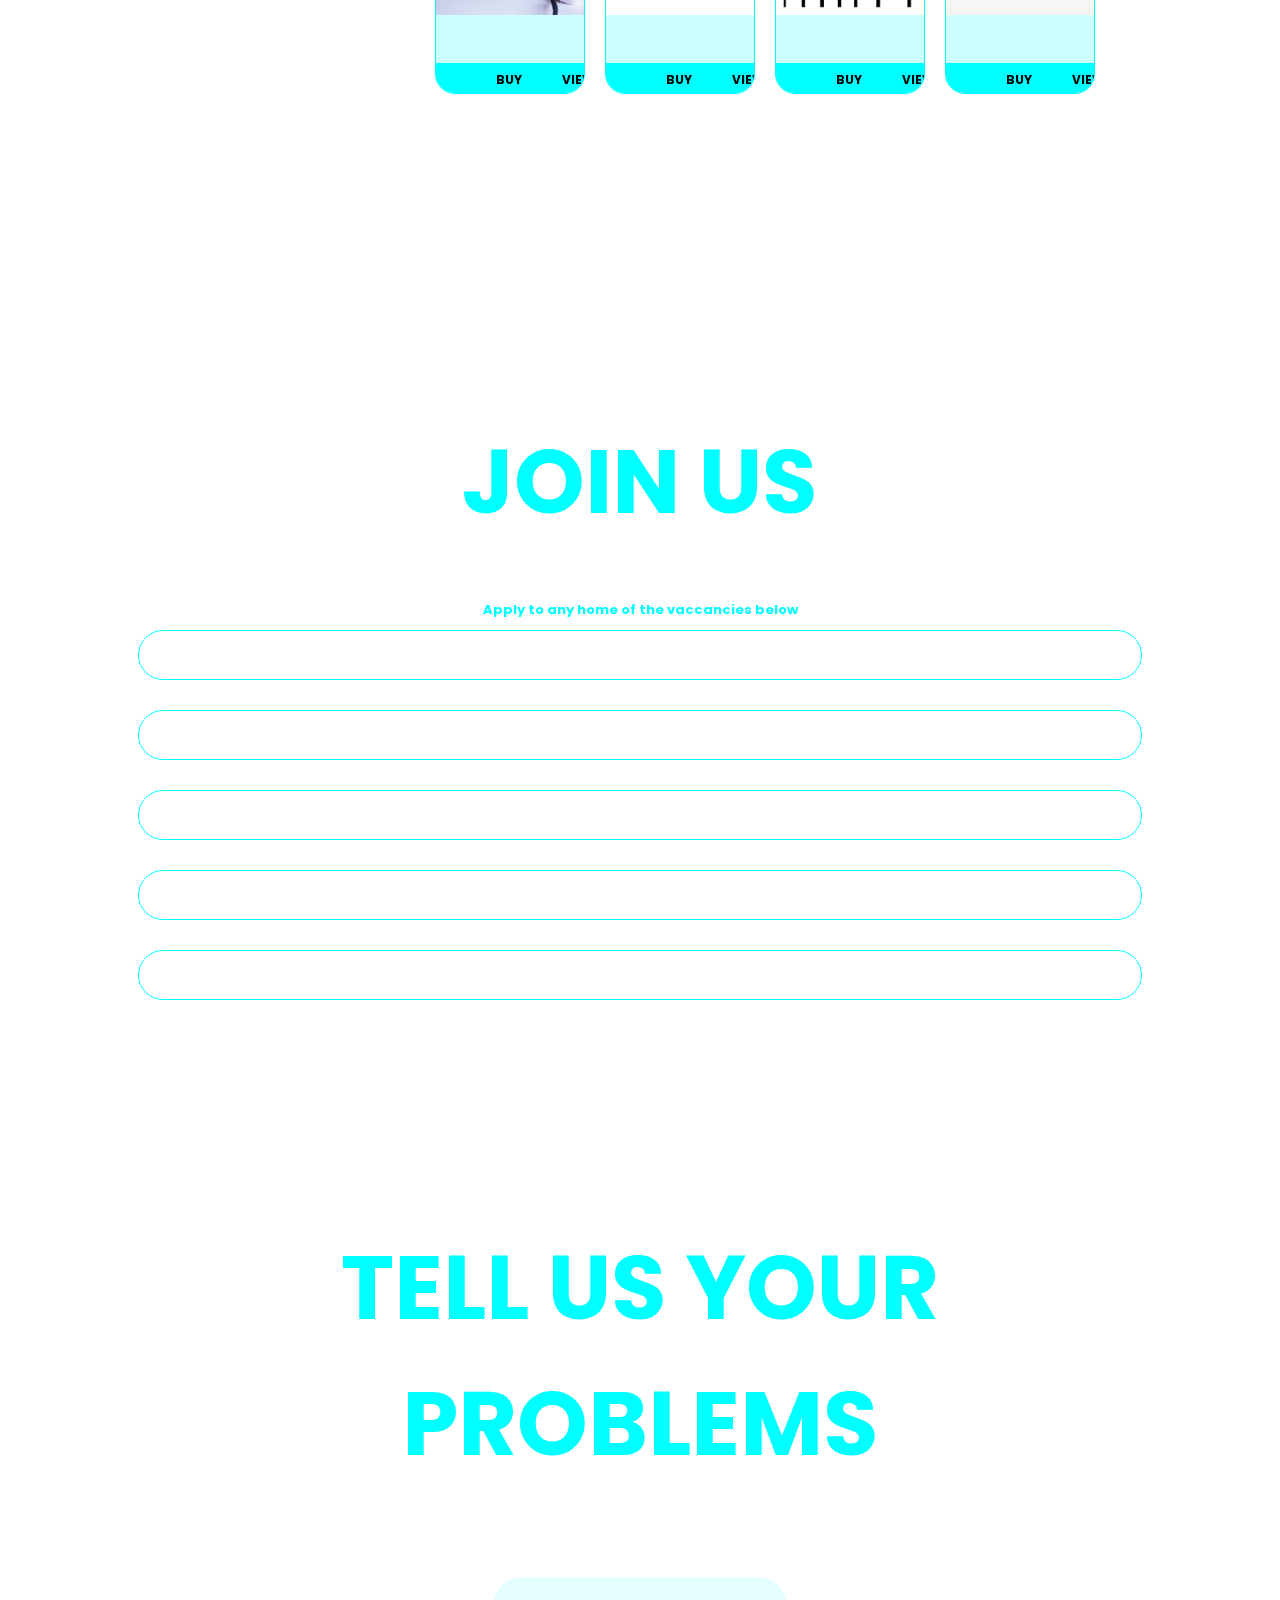
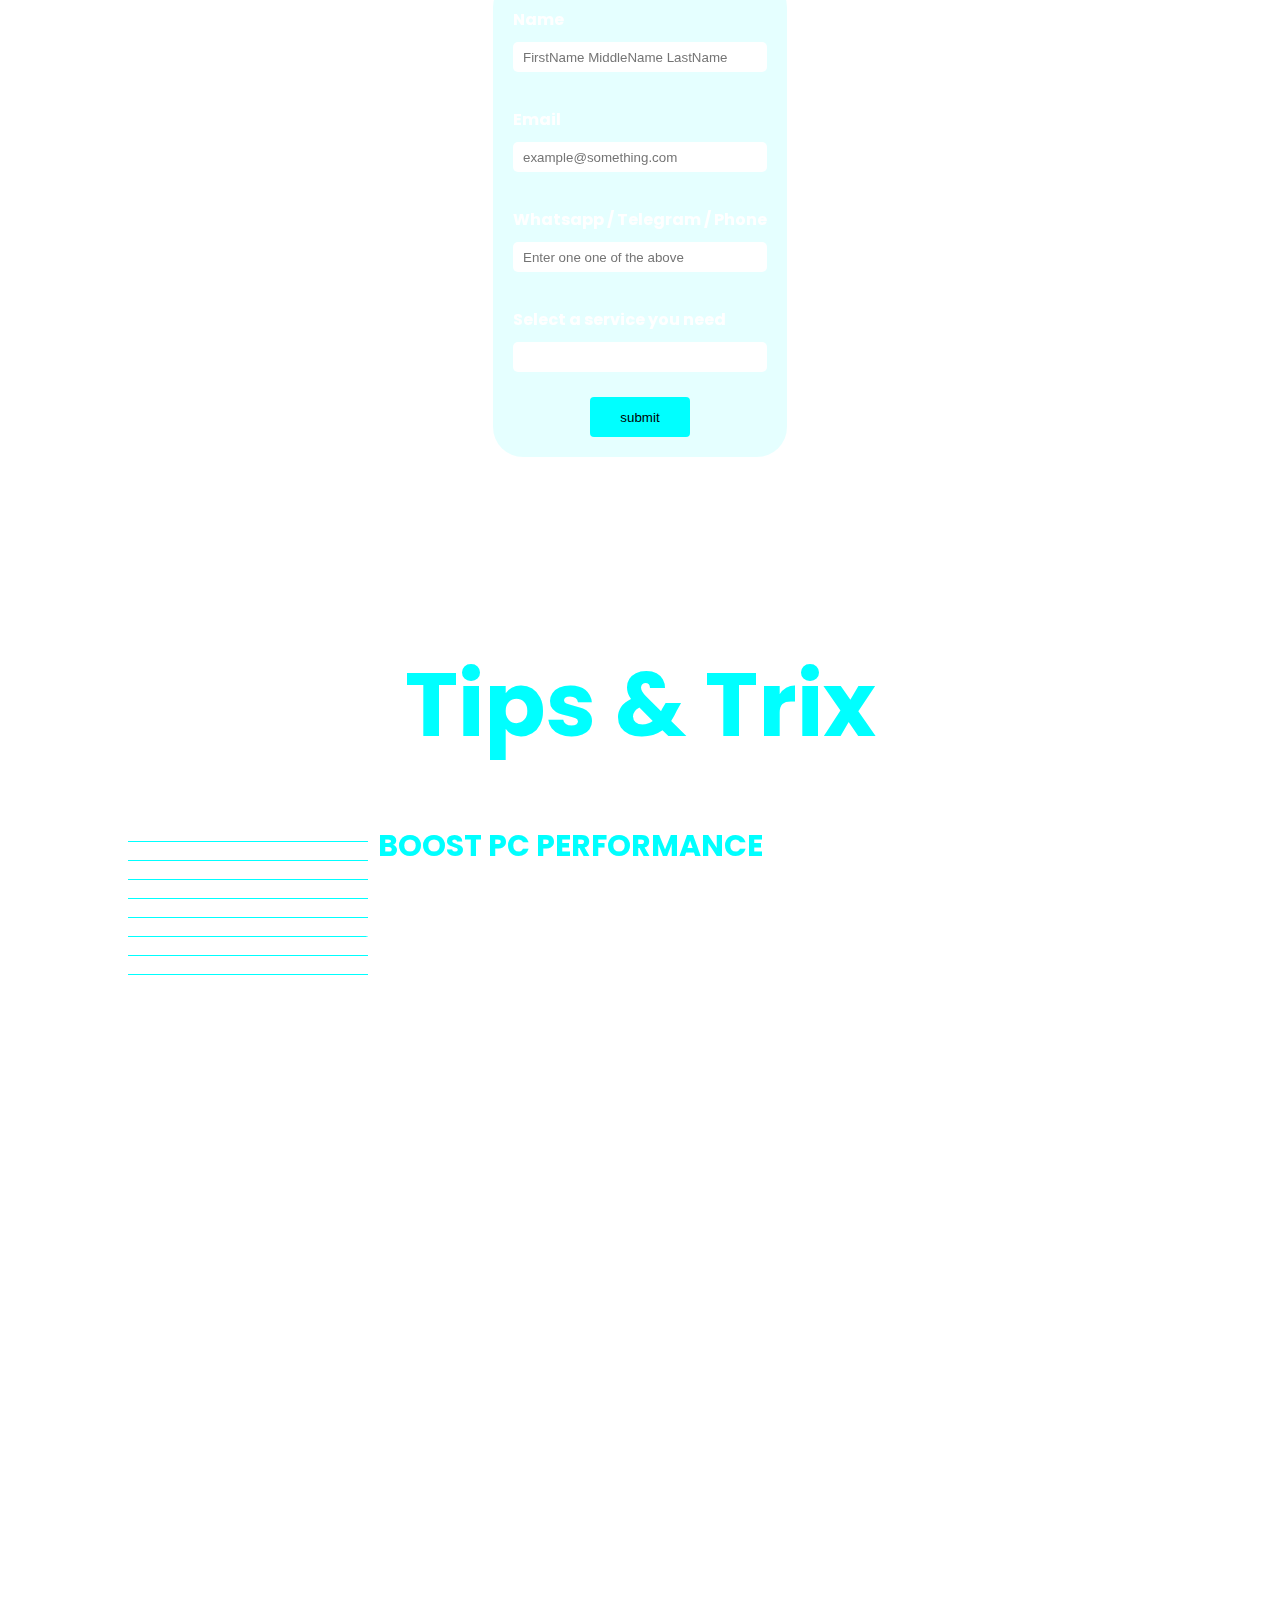
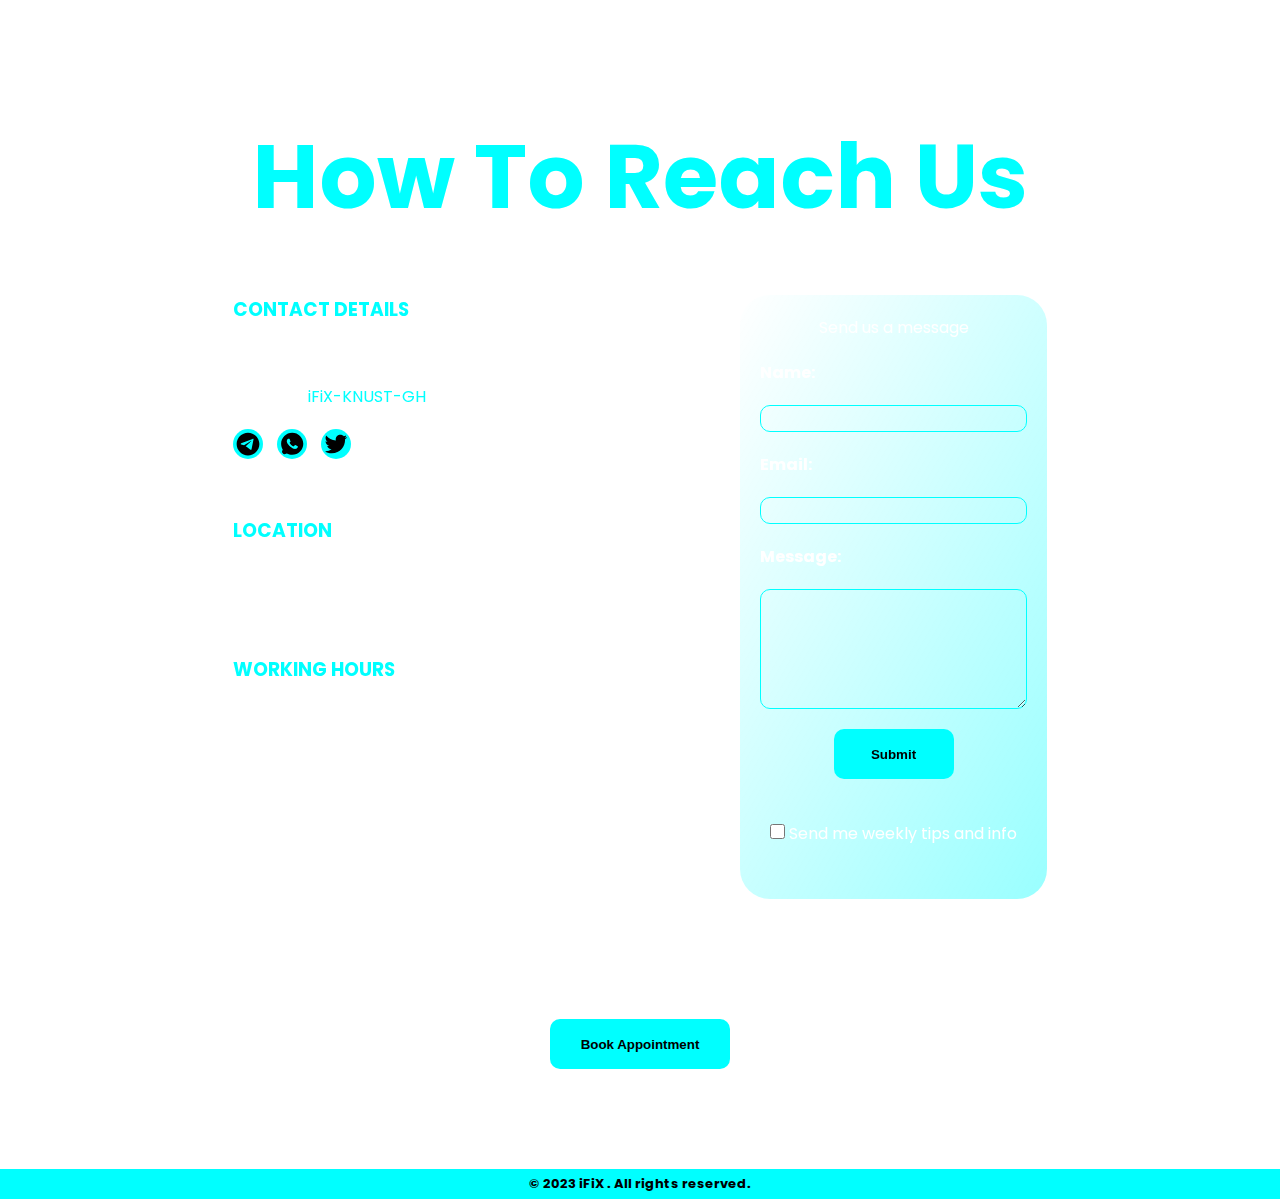
==== commit b53f7039: "few updates" ====
--- a/index.html
+++ b/index.html
@@ -136,14 +136,14 @@
             </p>
           </div>
           <div class="items">
-            <div class="title">WINDOWS PASSWORD BYPASS</div>
-            <p>
-              Lorem ipsum dolor sit amet consectetur adipisicing elit. Aut
-              molestiae magni a quas minima corrupti!
-            </p>
-          </div>
-          <div class="items">
-            <div class="title">UPGRADE YOUR LAPTOP</div>
+            <div class="title">PASSWORD BYPASS</div>
+            <p>
+              Lorem ipsum dolor sit amet consectetur adipisicing elit. Aut
+              molestiae magni a quas minima corrupti!
+            </p>
+          </div>
+          <div class="items">
+            <div class="title">UPGRADE LAPTOP</div>
             <p>
               Lorem ipsum dolor sit amet consectetur adipisicing elit. Aut
               molestiae magni a quas minima corrupti!
@@ -157,7 +157,7 @@
             </p>
           </div>
           <div class="items">
-            <div class="title">VIRUS AND MALWARE ATTACK</div>
+            <div class="title">VIRUS & MALWARE ATTACK</div>
             <p>
               Lorem ipsum dolor sit amet consectetur adipisicing elit. Aut
               molestiae magni a quas minima corrupti!
@@ -345,7 +345,7 @@
               </div>
             </div>
             <div class="items">
-              <div class="title">SOMETHING</div>
+              <div class="title">BATTERY</div>
               <div class="item-image">
                 <img src="./images/battery.jpeg" alt="" />
               </div>
--- a/index.css
+++ b/index.css
@@ -15,7 +15,7 @@
 .shader{
     position: fixed;
     width: 100%;
-    height: 100%;
+    height: 100dvh;
     background-color: rgb(11, 16, 67,0.3);
     backdrop-filter: blur(10px);
     z-index: 8;
@@ -24,7 +24,7 @@
 }
 .filtered_background{
     width: 100%;
-    height: 100%;
+    height: 100dvh;
     position: fixed;
     background-size: contain;
     animation-name: bodybackground;
@@ -196,7 +196,7 @@
  h1{
     font-size: 90px;
     color: #00ffff;
-    margin-bottom: 50px;
+    margin-bottom: 20px;
     text-align: center;
     padding-bottom: 30px;
     
@@ -309,16 +309,150 @@
 .service .items{
     position: relative;
     width: 200px;
-    height: 200px;
+    height: 250px;
+    transition: 0.5s;
+    background-color: rgb(0, 255, 255, 0.2);
+    border-radius: 20px;
+    border: 1px solid #00ffff;
+}
+
+.service .items .title{
+    height: 70px;
+    width: inherit;
+    border: 1px solid #00ffff;
+    border-radius: 20px 20px 0px 0px;
+    text-align: center;
+    transition: 0.5s;
+    color: #00ffff;
+    display: flex;
+    justify-content: center;
+    align-items: center;
+    padding: 10px;
+   
+
+}
+.service .items:nth-child(even):hover{
+    -ms-transform-origin-z: 20px;
+    box-shadow: 1px 1px 8px #00ffff;
+    transform: skewY(2deg);
+    cursor: pointer;
+
+}
+
+.service .items:nth-child(odd):hover{
+    box-shadow: 1px 1px 10px #00ffff;
+    transform: skewY(-2deg);
+    cursor: pointer;
+    
+}
+
+.service .items .title:hover{
+    transition: 0.5s;
+    color: rgb(255, 255, 255);
+    font-weight: bolder;
+    
+
+}
+
+
+.services .items p{
+    font-size: 13px;
+    padding-inline: 10px;
+    text-align: center;
+    position: relative;
+    top: 0px;
+    
+}   
+
+
+
+
+
+
+
+
+
+
+/*this is the definitions for the stores page*/
+.store_header{
+    width: 100%;
+    height: 40px;
+    background-color: #00ffff;
+    border-radius: 30px;
+    display: flex;
+    justify-content: space-between;
+    align-items: center;
+    padding: 5px;
+    position: relative;
+    border: 1px solid black;
+    box-shadow: 1px 1px 8px black;
+    margin-bottom: 30px;
+
+}
+.search_store{
+    width: 80%;
+    height: 35px;
+    border-radius: 30px;
+    display: flex;
+    align-items: center;
+    gap: 5px;
+    position: relative;
+
+}
+.store_header input{
+    background-color: transparent;
+    height: 100%;
+    width: 90%;
+    border: 1px solid black;
+    border-radius: inherit;
+    padding-inline: 20px;
+}
+.store_header img{
+    width: 25px;
+    height: 25px;
+    position: absolute;
+    right: 20px;
+    background-color: inherit;
+}
+.store .innerDiv{
+    display: flex;
+    flex-direction: row;
+    overflow: auto; 
+    height: auto;
+    width: 100%;
+
+}
+
+
+.storeItems {
+    display: flex;
+    justify-content: center;
+    flex-wrap: wrap;
+    gap: 20px;
+   
+}
+.store .mainMenu {
+    width: auto;
+    padding-inline: 0px;
+    overflow: scroll;
+    height: 900px;
+
+}
+
+.store .items {
+    position: relative;
+    width: 150px;
+    height: 300px;
     border-radius: 20px;
     border: 1px solid #00ffff;
     margin-bottom: 10px;
     overflow: hidden;
     overflow: hidden;
     transition: 0.5s;
-    background-color: rgb(0, 255, 255, 0.2);}
-
-.service .items .title{
+    background-color: rgb(0, 255, 255, 0.2);
+}
+
+.store .items .title {
     height: 70px;
     width: inherit;
     border: 1px solid #00ffff;
@@ -330,10 +464,20 @@
     justify-content: center;
     align-items: center;
     padding: 10px;
-   
-
-}
-.service .items:nth-child(even):hover{
+
+
+}
+
+.store .items p {
+    display: none;
+}
+
+.store .items img {
+    width: 150PX;
+    height: 150PX;
+}
+
+.store .items:nth-child(even):hover {
     -ms-transform-origin-z: 20px;
     box-shadow: 1px 1px 8px #00ffff;
     transform: skewY(2deg);
@@ -341,32 +485,22 @@
 
 }
 
-.service .items:nth-child(odd):hover{
+.store .items:nth-child(odd):hover {
     box-shadow: 1px 1px 10px #00ffff;
     transform: skewY(-2deg);
     cursor: pointer;
-    
-}
-
-.service .items .title:hover{
+
+}
+
+.store .items .title:hover {
     transition: 0.5s;
     color: rgb(255, 255, 255);
     font-weight: bolder;
-    
-
-}
-
-
-.services .items p{
-    font-size: 13px;
-    padding-inline: 5px;
-    text-align: center;
-    position: relative;
-    top: 30px;
-    
-}   
-
-.sub_features{
+
+
+}
+
+.sub_features {
     position: absolute;
     bottom: 0px;
     width: 100%;
@@ -377,10 +511,11 @@
     justify-content: space-around;
     padding-inline: 40px;
     align-items: center;
-    
-
-}
-.sub_features span{
+
+
+}
+
+.sub_features span {
     font-weight: bold;
     font-size: 12px;
     width: 50%;
@@ -390,73 +525,13 @@
     border-radius: 4px;
     transition: 0.4s;
 }
-.sub_features span:hover{
-    background-color: rgb(13, 42, 89,0.5);
+
+.sub_features span:hover {
+    background-color: rgb(13, 42, 89, 0.5);
     color: white;
-    
-}
-
-
-
-
-/*this is the definitions for the stores page*/
-.store_header{
-    width: 100%;
-    height: 40px;
-    background-color: #00ffff;
-    border-radius: 30px;
-    display: flex;
-    justify-content: space-between;
-    align-items: center;
-    padding: 5px;
-    position: relative;
-    border: 1px solid black;
-    box-shadow: 1px 1px 8px black;
-    margin-bottom: 30px;
-
-}
-.search_store{
-    width: 80%;
-    height: 35px;
-    border-radius: 30px;
-    display: flex;
-    align-items: center;
-    gap: 5px;
-    position: relative;
-
-}
-.store_header input{
-    background-color: transparent;
-    height: 100%;
-    width: 90%;
-    border: 1px solid black;
-    border-radius: inherit;
-    padding-inline: 20px;
-}
-.store_header img{
-    width: 25px;
-    height: 25px;
-    position: absolute;
-    right: 20px;
-    background-color: inherit;
-}
-.store .innerDiv{
-    display: flex;
-    flex-direction: row;
-    overflow: auto; 
-    height: auto;
-    width: 100%;
-
-}
-
-
-.storeItems {
-    display: flex;
-    justify-content: center;
-    flex-wrap: wrap;
-    gap: 20px;
-   
-}
+
+}
+
 .store ul {
     color: #00ffff;
 }
@@ -602,7 +677,7 @@
 
 
 .sideMenu{
-    min-width: 300px;
+    min-width: 250px;
     margin-right: 0px;
     overflow: scroll;
     height: auto;
@@ -640,72 +715,6 @@
 
 }
 
-.store .mainMenu{
-    width: auto;
-    padding-inline: 0px;
-    overflow: scroll;
-    height: 900px;
-    
-}
-
-.store .items {
-    position: relative;
-    width: 150px;
-    height: 300px;
-    border-radius: 20px;
-    border: 1px solid #00ffff;
-    margin-bottom: 10px;
-    overflow: hidden;
-    overflow: hidden;
-    transition: 0.5s;
-    background-color: rgb(0, 255, 255, 0.2);
-}
-
-.store .items .title {
-    height: 70px;
-    width: inherit;
-    border: 1px solid #00ffff;
-    border-radius: 20px 20px 0 0;
-    text-align: center;
-    transition: 0.5s;
-    color: #00ffff;
-    display: flex;
-    justify-content: center;
-    align-items: center;
-    padding: 10px;
-
-
-}
-.store .items p{
-    display: none;
-}
-.store .items img{
-    width: 150PX;
-    height: 150PX;
-}
-
-.store .items:nth-child(even):hover {
-    -ms-transform-origin-z: 20px;
-    box-shadow: 1px 1px 8px #00ffff;
-    transform: skewY(2deg);
-    cursor: pointer;
-
-}
-
-.store .items:nth-child(odd):hover {
-    box-shadow: 1px 1px 10px #00ffff;
-    transform: skewY(-2deg);
-    cursor: pointer;
-
-}
-
-.store .items .title:hover {
-    transition: 0.5s;
-    color: rgb(255, 255, 255);
-    font-weight: bolder;
-
-
-}
 
 .mainMenu h3{
     color: #00ffff;
@@ -857,6 +866,11 @@
     font-weight: bolder;
 }
 
+@media only screen and (max-width: 1024px) {
+    header{
+        height: 80px;
+    }
+}
 
 
 @media only screen and (max-width: 830px){
@@ -878,12 +892,13 @@
         margin-inline: auto;
            align-items: center;
            left: 0px;
-           top: 90px;
+           top: 80px;
            padding: 20px;
         
     }
     nav ul li{
         padding-top: 20px;
+        font-size: 20px;
     }
     nav ul li a{
         color: white ;
@@ -925,18 +940,16 @@
     margin-bottom: 20px;
     border-bottom: 1px solid white;
 }
-    .items {
-        height: 230px;
-        width: 200px;
-    }
-    .items p{
-        top: 10px;
-    }
-
+ 
+   .store .sideMenu{
+    min-width: 200PX;
+   }
 .howTo .mainMenu{
-    /* position: absolute; */
     min-width: 300px;
-    background-color: grey;
+    padding-left: 20px;
+    height: 500px;
+    overflow: scroll;
+    border-bottom: 1px solid #00ffff;
 }
 
     .contact  >div{
@@ -953,7 +966,16 @@
 
 
 @media only screen and (max-width: 426px) {
-    
+    .service .items{
+        height: auto;
+        border-radius: 10px;
+    }
+    .service .items .title{
+        border-radius: 10px;
+    }
+    .service .items p{
+        display: none;
+    }
     .store .innerDiv {
         gap: 10px;
         display: flex;
@@ -969,19 +991,32 @@
         width: 100%;
     }
 
-    .items{
+    .store .items{
         padding: 0px;
         border-radius: 10px;
-        height: auto;
+        /* height: auto; */
         margin-bottom: 0px;
-        width: 100%;
+        width: 150px;
         background-color: transparent;
-        border: 0px;
+        /* border: px; */
         
 
     }
-
-        .items:nth-child(even):hover {
+       .store  .items .title {
+             width: 150px;
+    
+             height: 50px;
+             border-radius: 10px 10px 0px 0px;
+             background-color: rgb(0, 255, 255, 0.2);
+    
+         }
+         .store .items img{
+            width: 150px;
+         }
+         .store .items .title:hover {
+             box-shadow: 1px 1px 8px #00ffff;
+         }
+        .store .items:nth-child(even):hover {
             -ms-transform-origin-z: 0px;
             box-shadow: 1px 1px 8px transparent;
             transform: skewY(0deg);
@@ -989,26 +1024,14 @@
     
         }
     
-        .items:nth-child(odd):hover {
+        .store .items:nth-child(odd):hover {
             box-shadow: 1px 1px 10px transparent;
             transform: skewY(0deg);
             cursor: pointer;
     
         }
-    .items p, .items .sub_features{
-        display: none;
-    }
-    .items .title {
-        width: auto;
-        height: 50px;
-        border-radius: 10px;
-        margin-inline: 20px;
-            background-color: rgb(0, 255, 255, 0.2);
-            
-    }
-    .items .title:hover{
-        box-shadow: 1px 1px 8px #00ffff;
-    }
+
+   
 
 
     .howTo >div{
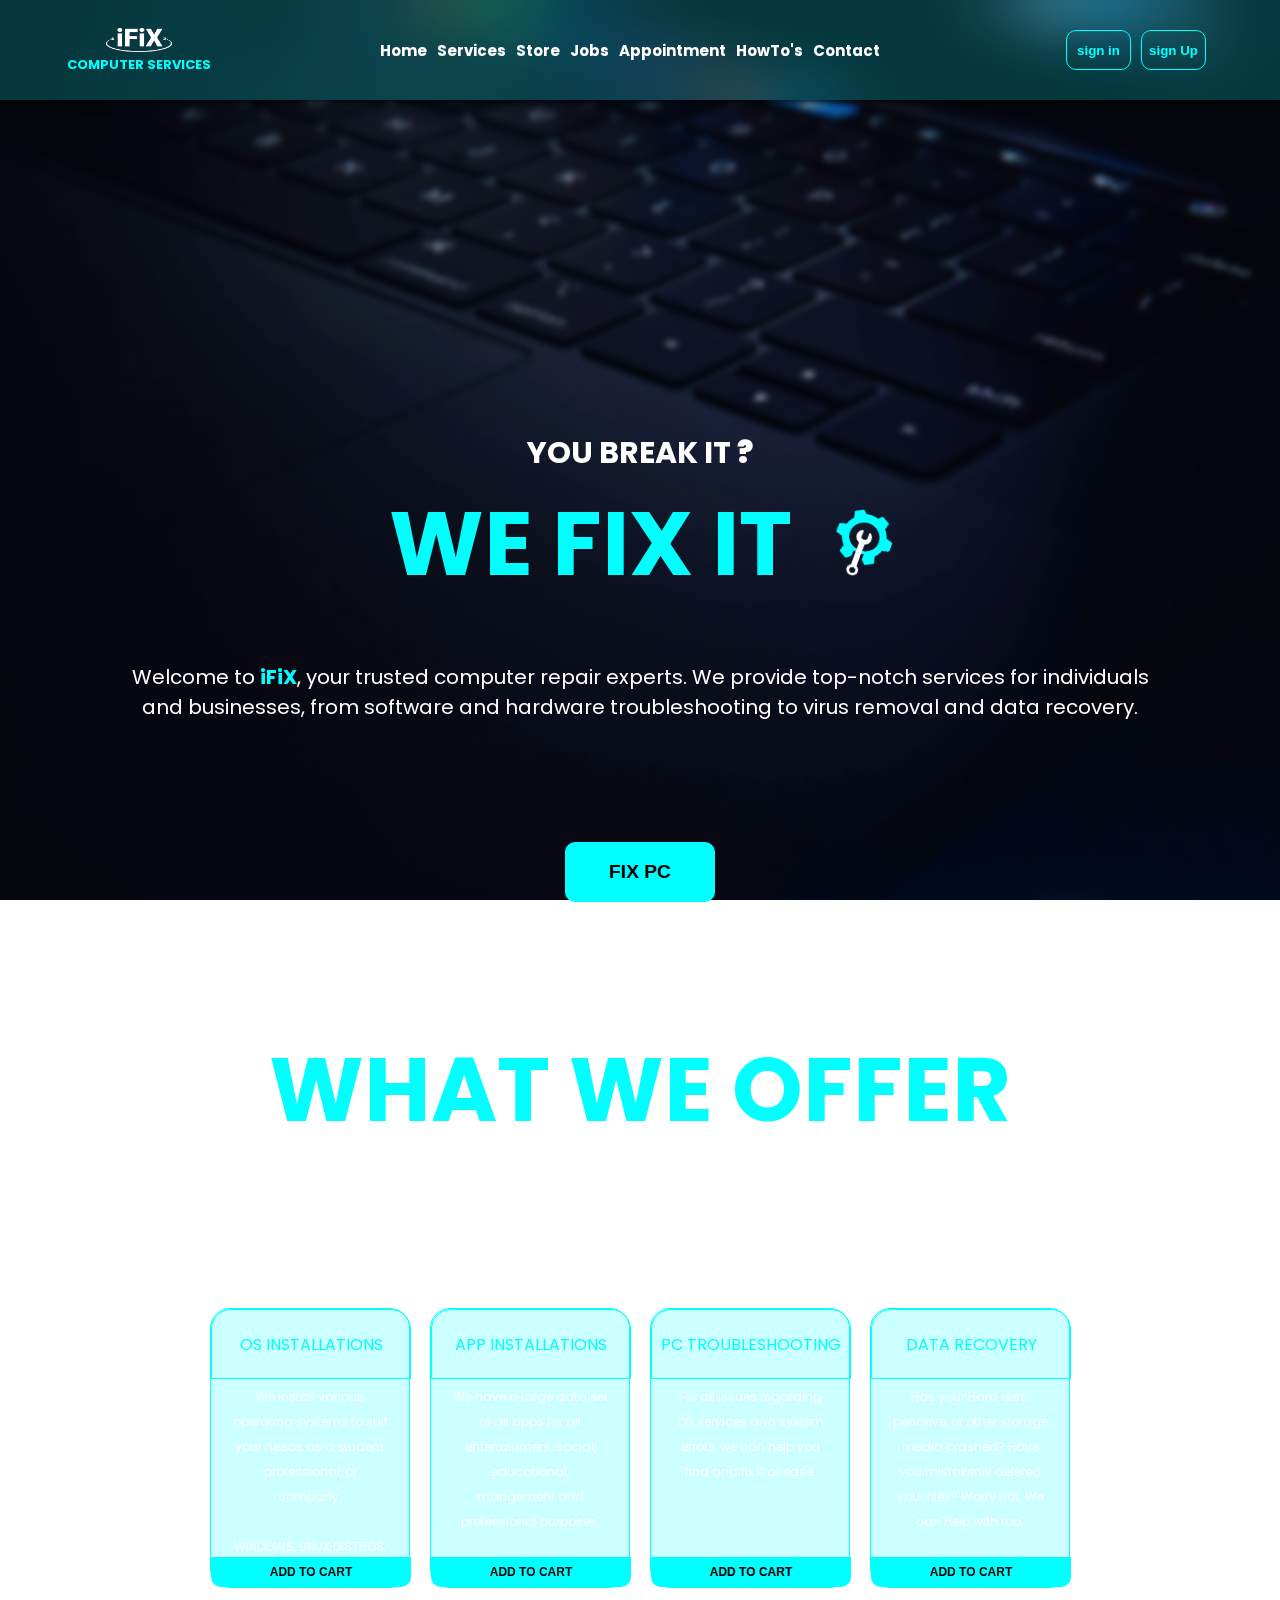
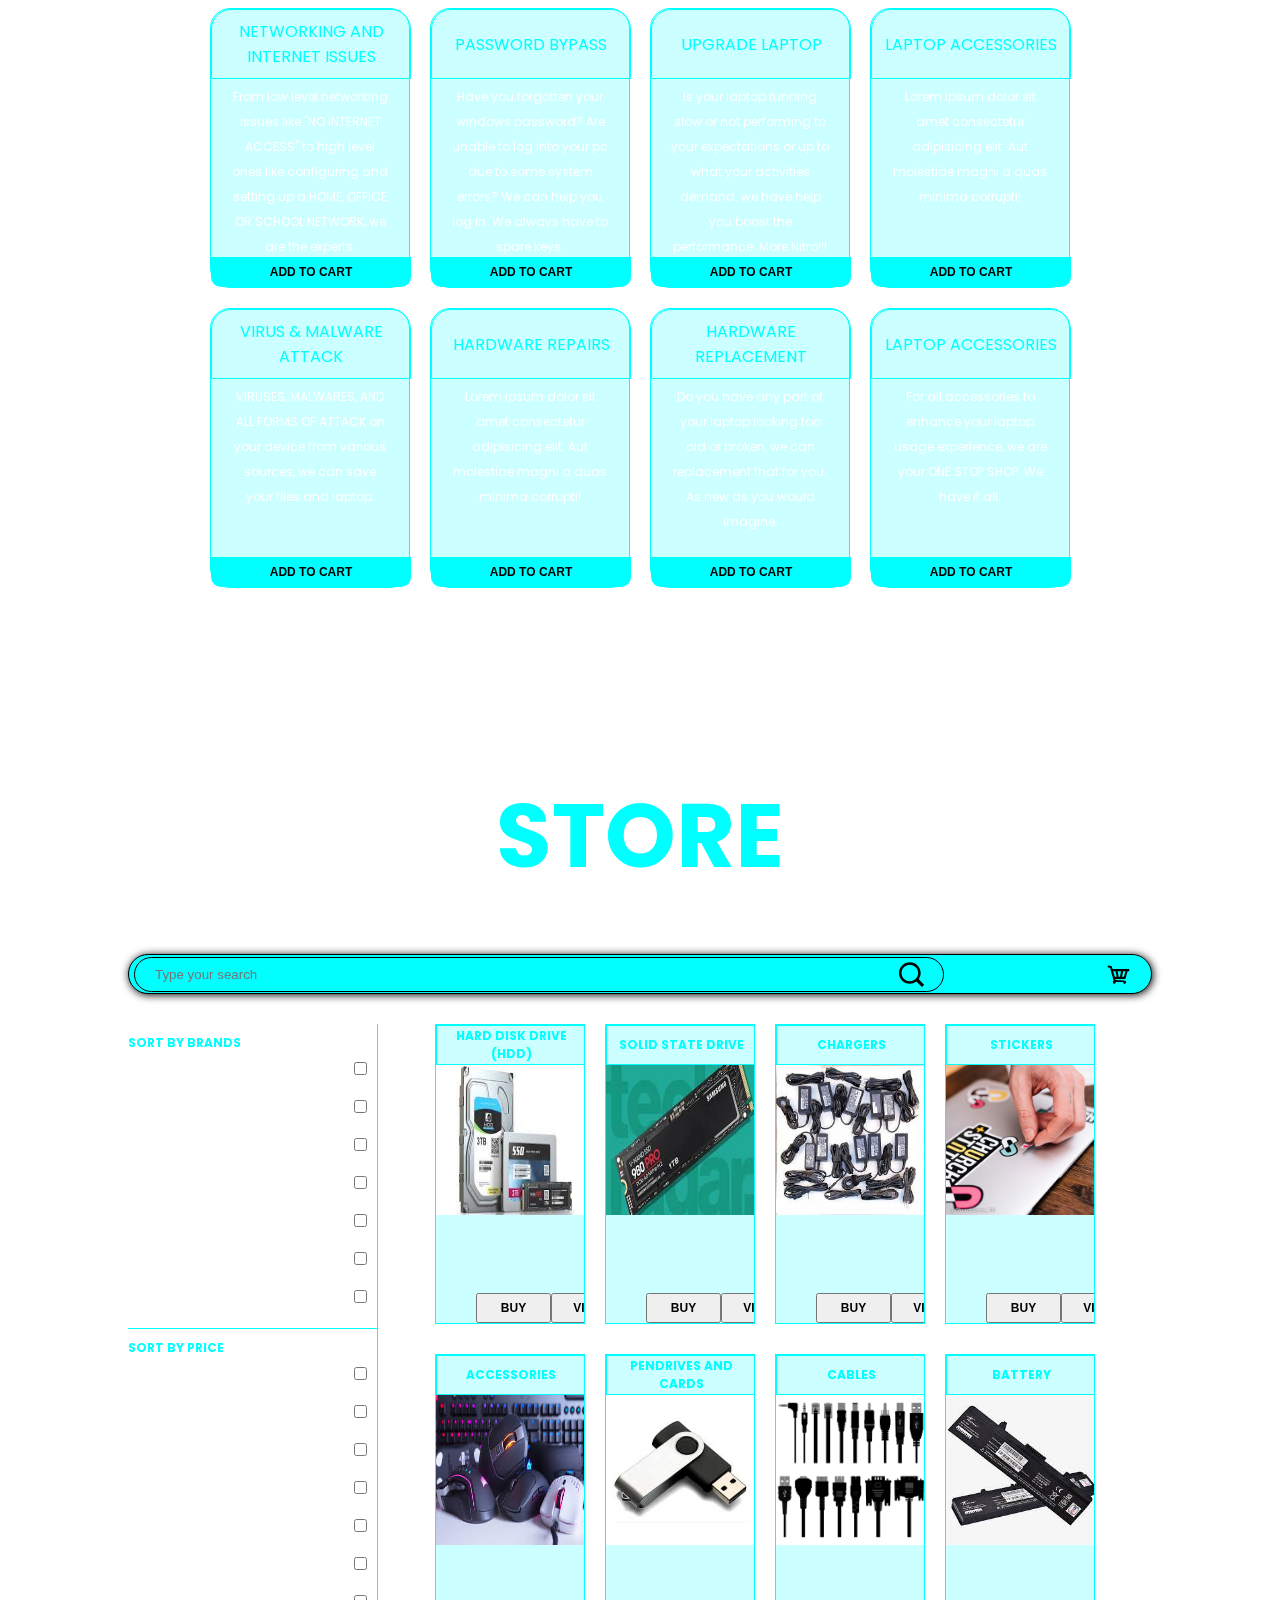
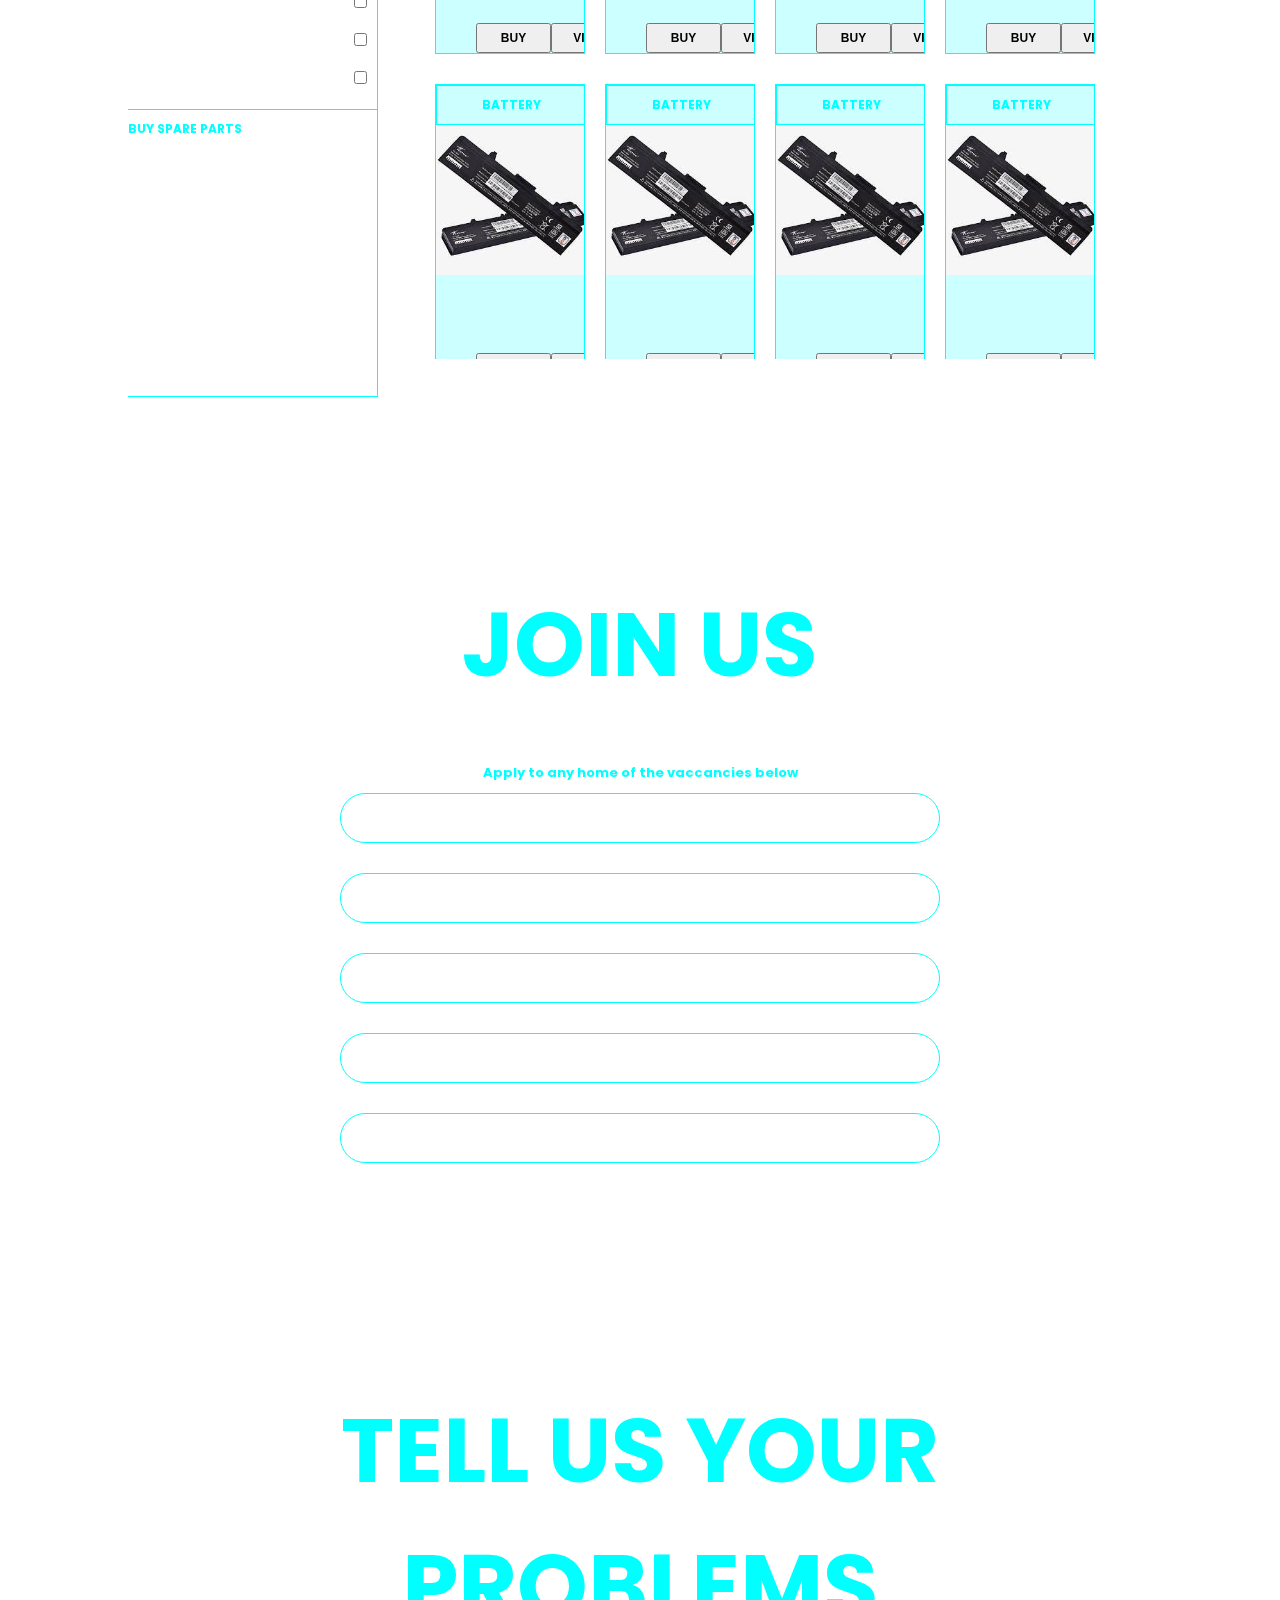
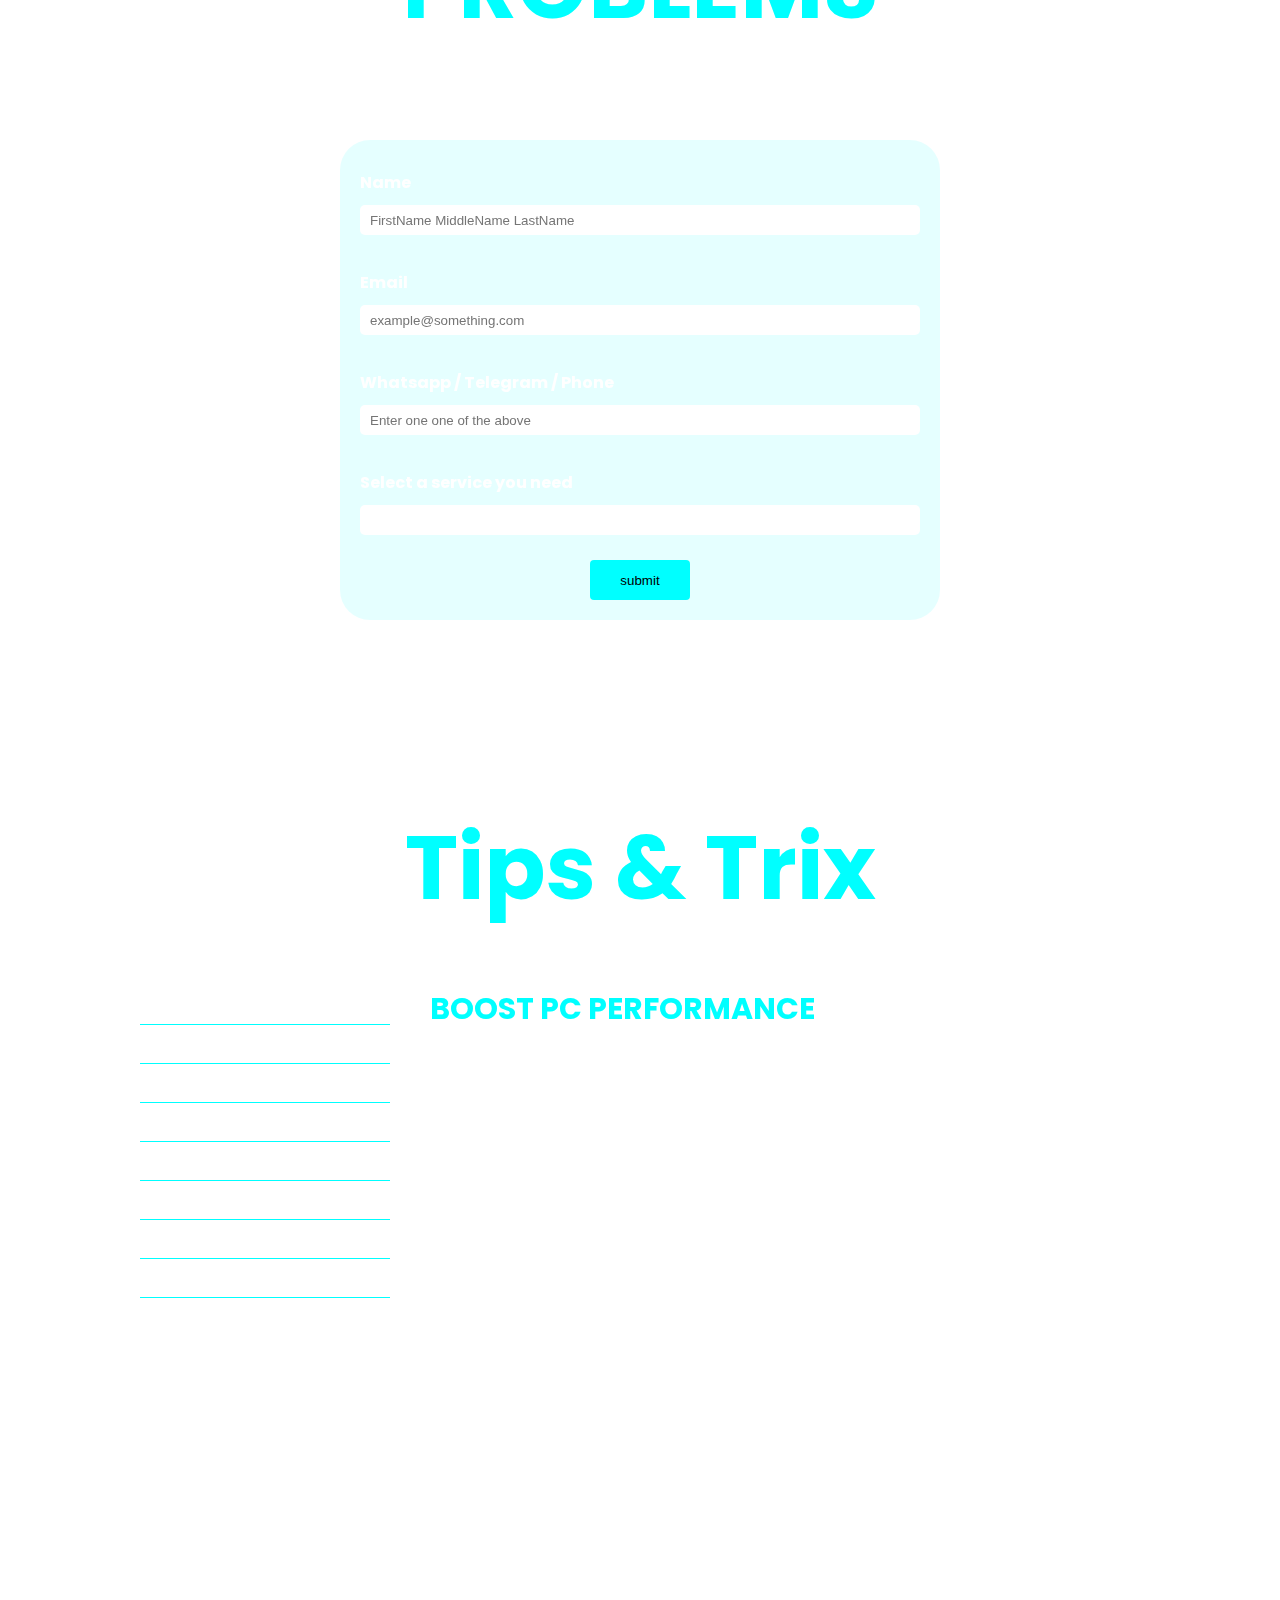
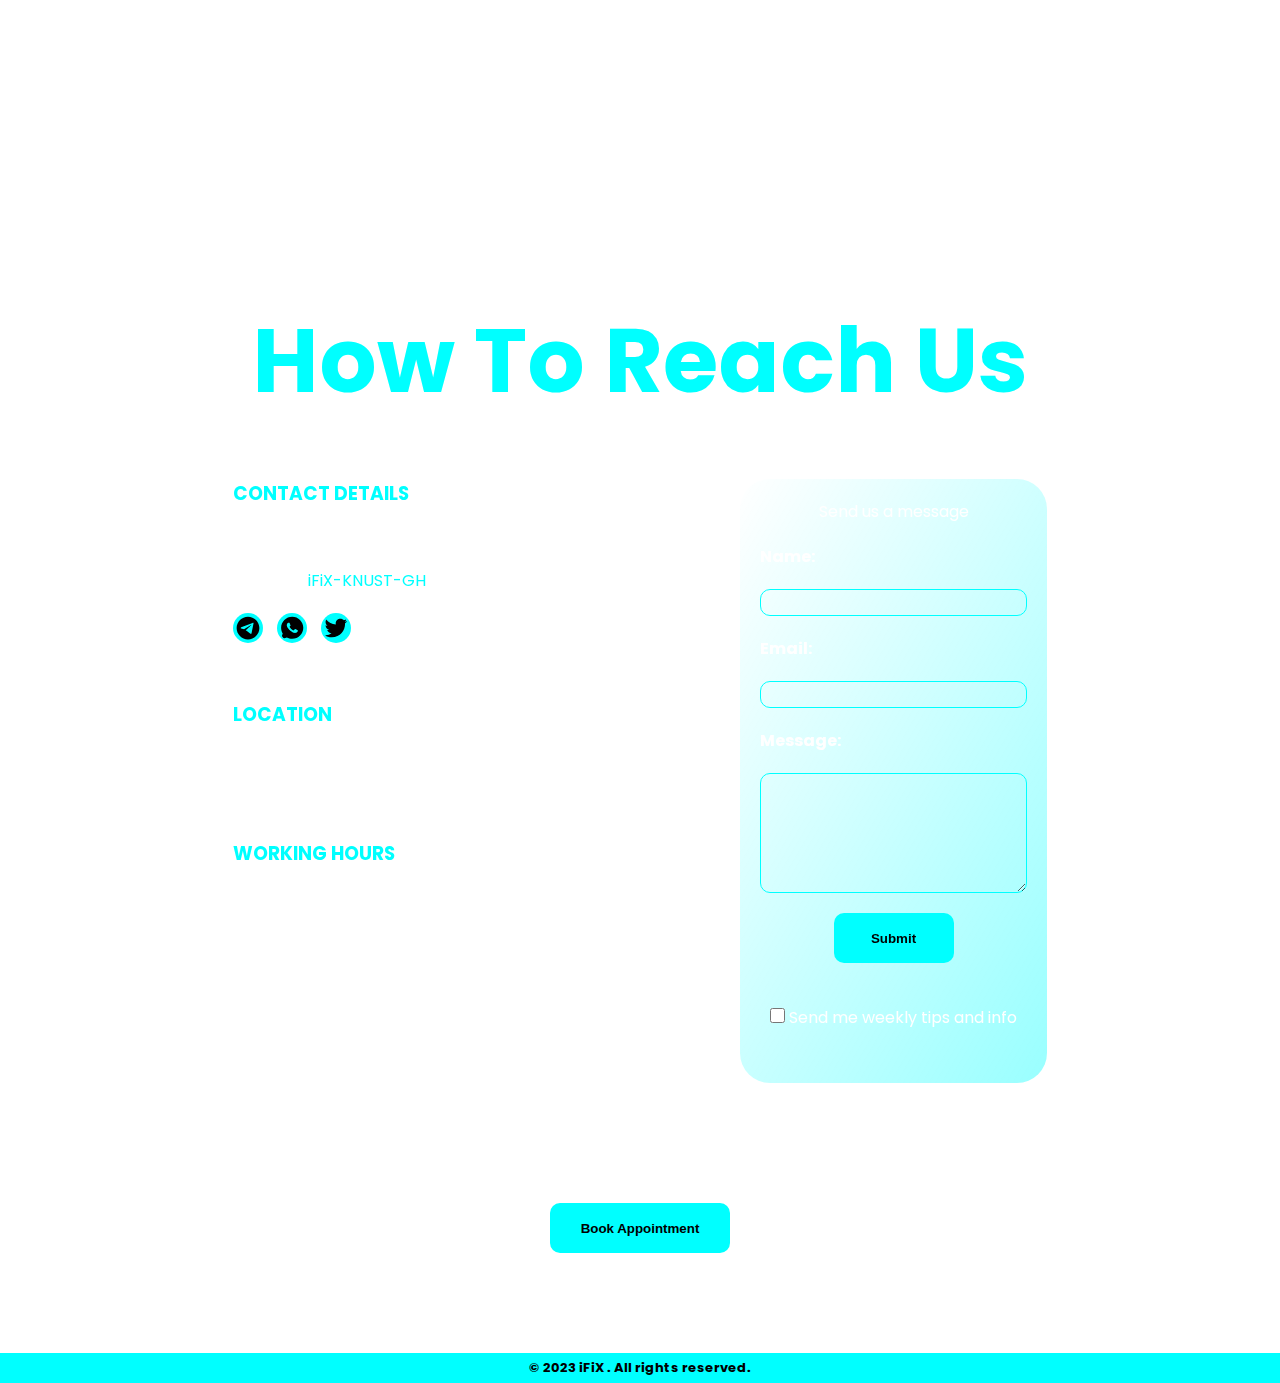
==== commit 68f2506b: "general touch ups" ====
--- a/index.html
+++ b/index.html
@@ -106,85 +106,102 @@
               student, professional, or company. <br /><br />
               WINDOWS, LINUX DISTROS, MACOS
             </p>
+            <button>ADD TO CART</button>
           </div>
           <div class="items">
             <div class="title">APP INSTALLATIONS</div>
+            <p>
+              We have a large data set of all apps for all entertainment,
+              social, educational, mangement and professional purposes.
+            </p>
+            <button>ADD TO CART</button>
+          </div>
+          <div class="items">
+            <div class="title">PC TROUBLESHOOTING</div>
+            <p>
+              For all issues regarding OS services and system errors, we can
+              help you find and fix it at ease.
+            </p>
+            <button>ADD TO CART</button>
+          </div>
+          <div class="items">
+            <div class="title">DATA RECOVERY</div>
+            <p>
+              Has your Hard disc, pendrive, or other storage media crashed? Have
+              you mistakenly deleted your files? Worry not. We can help with
+              too.
+            </p>
+            <button>ADD TO CART</button>
+          </div>
+          <div class="items">
+            <div class="title">NETWORKING AND INTERNET ISSUES</div>
+            <p>
+              From low level networking issues like "NO INTERNET ACCESS" to high
+              level ones like configuring and setting up a HOME, OFFICE OR
+              SCHOOL NETWORK, we are the experts.
+            </p>
+            <button>ADD TO CART</button>
+          </div>
+          <div class="items">
+            <div class="title">PASSWORD BYPASS</div>
+            <p>
+              Have you forgotten your windows password? Are unable to log into
+              your pc due to some system errors? We can help you log in. We
+              always have to spare keys.
+            </p>
+            <button>ADD TO CART</button>
+          </div>
+          <div class="items">
+            <div class="title">UPGRADE LAPTOP</div>
+            <p>
+              Is your laptop running slow or not performing to your expectations
+              or up to what your activities demand. we have help you boost the
+              performance. More Nitro!!!
+            </p>
+            <button>ADD TO CART</button>
+          </div>
+          <div class="items">
+            <div class="title">LAPTOP ACCESSORIES</div>
             <p>
               Lorem ipsum dolor sit amet consectetur adipisicing elit. Aut
               molestiae magni a quas minima corrupti!
             </p>
-          </div>
-          <div class="items">
-            <div class="title">PC TROUBLESHOOTING</div>
+            <button>ADD TO CART</button>
+          </div>
+          <div class="items">
+            <div class="title">VIRUS & MALWARE ATTACK</div>
+            <p>
+              VIRUSES, MALWARES, AND ALL FORMS OF ATTACK on your device from
+              various sources, we can save your files and laptop.
+            </p>
+            <button>ADD TO CART</button>
+          </div>
+          <div class="items">
+            <div class="title">HARDWARE REPAIRS</div>
             <p>
               Lorem ipsum dolor sit amet consectetur adipisicing elit. Aut
               molestiae magni a quas minima corrupti!
             </p>
-          </div>
-          <div class="items">
-            <div class="title">DATA RECOVERY</div>
-            <p>
-              Lorem ipsum dolor sit amet consectetur adipisicing elit. Aut
-              molestiae magni a quas minima corrupti!
-            </p>
-          </div>
-          <div class="items">
-            <div class="title">NETWORKING AND INTERNET ISSUES</div>
-            <p>
-              Lorem ipsum dolor sit amet consectetur adipisicing elit. Aut
-              molestiae magni a quas minima corrupti!
-            </p>
-          </div>
-          <div class="items">
-            <div class="title">PASSWORD BYPASS</div>
-            <p>
-              Lorem ipsum dolor sit amet consectetur adipisicing elit. Aut
-              molestiae magni a quas minima corrupti!
-            </p>
-          </div>
-          <div class="items">
-            <div class="title">UPGRADE LAPTOP</div>
-            <p>
-              Lorem ipsum dolor sit amet consectetur adipisicing elit. Aut
-              molestiae magni a quas minima corrupti!
-            </p>
+            <button>ADD TO CART</button>
+          </div>
+          <div class="items">
+            <div class="title">HARDWARE REPLACEMENT</div>
+            <p>
+              Do you have any part of your laptop looking too old or broken, we
+              can replacement that for you. As new as you would imagine.
+            </p>
+            <button>ADD TO CART</button>
           </div>
           <div class="items">
             <div class="title">LAPTOP ACCESSORIES</div>
             <p>
-              Lorem ipsum dolor sit amet consectetur adipisicing elit. Aut
-              molestiae magni a quas minima corrupti!
-            </p>
-          </div>
-          <div class="items">
-            <div class="title">VIRUS & MALWARE ATTACK</div>
-            <p>
-              Lorem ipsum dolor sit amet consectetur adipisicing elit. Aut
-              molestiae magni a quas minima corrupti!
-            </p>
-          </div>
-          <div class="items">
-            <div class="title">HARDWARE REPAIRS</div>
-            <p>
-              Lorem ipsum dolor sit amet consectetur adipisicing elit. Aut
-              molestiae magni a quas minima corrupti!
-            </p>
-          </div>
-          <div class="items">
-            <div class="title">HARDWARE REPLACEMENT</div>
-            <p>
-              Lorem ipsum dolor sit amet consectetur adipisicing elit. Aut
-              molestiae magni a quas minima corrupti!
-            </p>
-          </div>
-          <div class="items">
-            <div class="title">LAPTOP ACCESSORIES</div>
-            <p>
-              Lorem ipsum dolor sit amet consectetur adipisicing elit. Aut
-              molestiae magni a quas minima corrupti!
-            </p>
-          </div>
-        </div>
+              For all accessories to enhance your laptop usage experience, we
+              are your ONE STOP SHOP. We have it all.
+            </p>
+            <button>ADD TO CART</button>
+          </div>
+        </div>
+        <!-- <img id="flyer" src="./images/flyer.jpg" alt="" /> -->
       </div>
       <!-- <div class="services" id="services">
                 <h2>this is the service page</h2>
@@ -202,25 +219,69 @@
           <img src="./images/cart.svg" alt="" />
         </div>
         <div class="innerDiv">
+          <!--side menu for the store page-->
           <div class="sideMenu" onscroll="darkenSideMenuHead()">
             <ul id="sideMenuList">
               <li style="font-weight: BOLDER">
-                BUY LAPTOPS
+                SORT BY BRANDS
                 <br />
                 <ul>
-                  <li>LENOVO</li>
-                  <li>HP</li>
-                  <li>DELL</li>
-                  <li>TOSHIBA</li>
-                  <li>ASUS</li>
-                  <li>SAMSUNG</li>
-                  <li>ACER</li>
+                  <li><input type="checkbox" id="checkbox lenovo" />LENOVO</li>
+                  <li><input type="checkbox" id="checkbox hp" />HP</li>
+                  <li><input type="checkbox" id="checkbox dell" />DELL</li>
+                  <li>
+                    <input type="checkbox" id="checkbox toshiba" />TOSHIBA
+                  </li>
+                  <li><input type="checkbox" id="checkbox asus" />ASUS</li>
+                  <li>
+                    <input type="checkbox" id="checkbox samsung" />SAMSUNG
+                  </li>
+                  <li><input type="checkbox" id="checkbox acer" />ACER</li>
                 </ul>
               </li>
               <li style="font-weight: BOLDER">
-                BUY ACCESSORIES
+                SORT BY PRICE
                 <br />
                 <ul>
+                  <li>
+                    <input type="checkbox" id="checkbox acer" />20 -- 100 (GHC)
+                  </li>
+                  <li>
+                    <input type="checkbox" id="checkbox acer" />101 -- 300 (GHC)
+                  </li>
+                  <li>
+                    <input type="checkbox" id="checkbox acer" />301 -- 500 (GHC)
+                  </li>
+                  <li>
+                    <input type="checkbox" id="checkbox acer" />501 -- 800 (GHC)
+                  </li>
+                  <li>
+                    <input type="checkbox" id="checkbox acer" />801 -- 1200
+                    (GHC)
+                  </li>
+                  <li>
+                    <input type="checkbox" id="checkbox acer" />1201 -- 2400
+                    (GHC)
+                  </li>
+                  <li>
+                    <input type="checkbox" id="checkbox acer" />2401 -- 3400
+                    (GHC)
+                  </li>
+                  <li>
+                    <input type="checkbox" id="checkbox acer" />3401 -- 4800
+                    (GHC)
+                  </li>
+                  <li>
+                    <input type="checkbox" id="checkbox acer" />4801 -- ABOVE
+                    (GHC)
+                  </li>
+                </ul>
+              </li>
+              <li style="font-weight: BOLDER">
+                BUY SPARE PARTS
+                <br />
+                <ul>
+                  <li>LAPTOPS</li>
                   <li>EXTERNAL MOUSE</li>
                   <li>EXTERNAL KEYBOARD</li>
                   <li>PENDRIVES & SD CARDS</li>
@@ -229,20 +290,6 @@
                   <li></li>
                 </ul>
               </li>
-              <li style="font-weight: BOLDER">
-                BUY SPARE PARTS
-                <br />
-                <ul>
-                  <li>SCREEN</li>
-                  <li>KEYBOARD</li>
-                  <li>MOUSE PAD</li>
-                  <li>NEservicesRK CARD</li>
-                  <li>HARD DISK DRIVE (HDD)</li>
-                  <li>SOLID STATE DRIVE (SSD)</li>
-                  <li>BATTERY</li>
-                  <li>CABLES</li>
-                </ul>
-              </li>
             </ul>
           </div>
           <div class="storeItems mainMenu">
@@ -253,10 +300,10 @@
               </div>
               <div class="sub_features">
                 <div class="buy">
-                  <span>BUY</span>
-                </div>
-                <div class="view">
-                  <span>VIEW</span>
+                  <button>BUY</button>
+                </div>
+                <div class="view">
+                  <button>VIEW</button>
                 </div>
               </div>
             </div>
@@ -267,10 +314,10 @@
               </div>
               <div class="sub_features">
                 <div class="buy">
-                  <span>BUY</span>
-                </div>
-                <div class="view">
-                  <span>VIEW</span>
+                  <button>BUY</button>
+                </div>
+                <div class="view">
+                  <button>VIEW</button>
                 </div>
               </div>
             </div>
@@ -281,10 +328,10 @@
               </div>
               <div class="sub_features">
                 <div class="buy">
-                  <span>BUY</span>
-                </div>
-                <div class="view">
-                  <span>VIEW</span>
+                  <button>BUY</button>
+                </div>
+                <div class="view">
+                  <button>VIEW</button>
                 </div>
               </div>
             </div>
@@ -295,10 +342,10 @@
               </div>
               <div class="sub_features">
                 <div class="buy">
-                  <span>BUY</span>
-                </div>
-                <div class="view">
-                  <span>VIEW</span>
+                  <button>BUY</button>
+                </div>
+                <div class="view">
+                  <button>VIEW</button>
                 </div>
               </div>
             </div>
@@ -309,10 +356,10 @@
               </div>
               <div class="sub_features">
                 <div class="buy">
-                  <span>BUY</span>
-                </div>
-                <div class="view">
-                  <span>VIEW</span>
+                  <button>BUY</button>
+                </div>
+                <div class="view">
+                  <button>VIEW</button>
                 </div>
               </div>
             </div>
@@ -323,10 +370,10 @@
               </div>
               <div class="sub_features">
                 <div class="buy">
-                  <span>BUY</span>
-                </div>
-                <div class="view">
-                  <span>VIEW</span>
+                  <button>BUY</button>
+                </div>
+                <div class="view">
+                  <button>VIEW</button>
                 </div>
               </div>
             </div>
@@ -337,24 +384,276 @@
               </div>
               <div class="sub_features">
                 <div class="buy">
-                  <span>BUY</span>
-                </div>
-                <div class="view">
-                  <span>VIEW</span>
-                </div>
-              </div>
-            </div>
-            <div class="items">
-              <div class="title">BATTERY</div>
-              <div class="item-image">
-                <img src="./images/battery.jpeg" alt="" />
-              </div>
-              <div class="sub_features">
-                <div class="buy">
-                  <span>BUY</span>
-                </div>
-                <div class="view">
-                  <span>VIEW</span>
+                  <button>BUY</button>
+                </div>
+                <div class="view">
+                  <button>VIEW</button>
+                </div>
+              </div>
+            </div>
+            <div class="items">
+              <div class="title">BATTERY</div>
+              <div class="item-image">
+                <img src="./images/battery.jpeg" alt="" />
+              </div>
+              <div class="sub_features">
+                <div class="buy">
+                  <button>BUY</button>
+                </div>
+                <div class="view">
+                  <button>VIEW</button>
+                </div>
+              </div>
+            </div>
+            <div class="items">
+              <div class="title">BATTERY</div>
+              <div class="item-image">
+                <img src="./images/battery.jpeg" alt="" />
+              </div>
+              <div class="sub_features">
+                <div class="buy">
+                  <button>BUY</button>
+                </div>
+                <div class="view">
+                  <button>VIEW</button>
+                </div>
+              </div>
+            </div>
+            <div class="items">
+              <div class="title">BATTERY</div>
+              <div class="item-image">
+                <img src="./images/battery.jpeg" alt="" />
+              </div>
+              <div class="sub_features">
+                <div class="buy">
+                  <button>BUY</button>
+                </div>
+                <div class="view">
+                  <button>VIEW</button>
+                </div>
+              </div>
+            </div>
+            <div class="items">
+              <div class="title">BATTERY</div>
+              <div class="item-image">
+                <img src="./images/battery.jpeg" alt="" />
+              </div>
+              <div class="sub_features">
+                <div class="buy">
+                  <button>BUY</button>
+                </div>
+                <div class="view">
+                  <button>VIEW</button>
+                </div>
+              </div>
+            </div>
+            <div class="items">
+              <div class="title">BATTERY</div>
+              <div class="item-image">
+                <img src="./images/battery.jpeg" alt="" />
+              </div>
+              <div class="sub_features">
+                <div class="buy">
+                  <button>BUY</button>
+                </div>
+                <div class="view">
+                  <button>VIEW</button>
+                </div>
+              </div>
+            </div>
+            <div class="items">
+              <div class="title">BATTERY</div>
+              <div class="item-image">
+                <img src="./images/battery.jpeg" alt="" />
+              </div>
+              <div class="sub_features">
+                <div class="buy">
+                  <button>BUY</button>
+                </div>
+                <div class="view">
+                  <button>VIEW</button>
+                </div>
+              </div>
+            </div>
+            <div class="items">
+              <div class="title">BATTERY</div>
+              <div class="item-image">
+                <img src="./images/battery.jpeg" alt="" />
+              </div>
+              <div class="sub_features">
+                <div class="buy">
+                  <button>BUY</button>
+                </div>
+                <div class="view">
+                  <button>VIEW</button>
+                </div>
+              </div>
+            </div>
+            <div class="items">
+              <div class="title">BATTERY</div>
+              <div class="item-image">
+                <img src="./images/battery.jpeg" alt="" />
+              </div>
+              <div class="sub_features">
+                <div class="buy">
+                  <button>BUY</button>
+                </div>
+                <div class="view">
+                  <button>VIEW</button>
+                </div>
+              </div>
+            </div>
+            <div class="items">
+              <div class="title">BATTERY</div>
+              <div class="item-image">
+                <img src="./images/battery.jpeg" alt="" />
+              </div>
+              <div class="sub_features">
+                <div class="buy">
+                  <button>BUY</button>
+                </div>
+                <div class="view">
+                  <button>VIEW</button>
+                </div>
+              </div>
+            </div>
+            <div class="items">
+              <div class="title">BATTERY</div>
+              <div class="item-image">
+                <img src="./images/battery.jpeg" alt="" />
+              </div>
+              <div class="sub_features">
+                <div class="buy">
+                  <button>BUY</button>
+                </div>
+                <div class="view">
+                  <button>VIEW</button>
+                </div>
+              </div>
+            </div>
+            <div class="items">
+              <div class="title">BATTERY</div>
+              <div class="item-image">
+                <img src="./images/battery.jpeg" alt="" />
+              </div>
+              <div class="sub_features">
+                <div class="buy">
+                  <button>BUY</button>
+                </div>
+                <div class="view">
+                  <button>VIEW</button>
+                </div>
+              </div>
+            </div>
+            <div class="items">
+              <div class="title">BATTERY</div>
+              <div class="item-image">
+                <img src="./images/battery.jpeg" alt="" />
+              </div>
+              <div class="sub_features">
+                <div class="buy">
+                  <button>BUY</button>
+                </div>
+                <div class="view">
+                  <button>VIEW</button>
+                </div>
+              </div>
+            </div>
+            <div class="items">
+              <div class="title">BATTERY</div>
+              <div class="item-image">
+                <img src="./images/battery.jpeg" alt="" />
+              </div>
+              <div class="sub_features">
+                <div class="buy">
+                  <button>BUY</button>
+                </div>
+                <div class="view">
+                  <button>VIEW</button>
+                </div>
+              </div>
+            </div>
+            <div class="items">
+              <div class="title">BATTERY</div>
+              <div class="item-image">
+                <img src="./images/battery.jpeg" alt="" />
+              </div>
+              <div class="sub_features">
+                <div class="buy">
+                  <button>BUY</button>
+                </div>
+                <div class="view">
+                  <button>VIEW</button>
+                </div>
+              </div>
+            </div>
+            <div class="items">
+              <div class="title">BATTERY</div>
+              <div class="item-image">
+                <img src="./images/battery.jpeg" alt="" />
+              </div>
+              <div class="sub_features">
+                <div class="buy">
+                  <button>BUY</button>
+                </div>
+                <div class="view">
+                  <button>VIEW</button>
+                </div>
+              </div>
+            </div>
+            <div class="items">
+              <div class="title">BATTERY</div>
+              <div class="item-image">
+                <img src="./images/battery.jpeg" alt="" />
+              </div>
+              <div class="sub_features">
+                <div class="buy">
+                  <button>BUY</button>
+                </div>
+                <div class="view">
+                  <button>VIEW</button>
+                </div>
+              </div>
+            </div>
+            <div class="items">
+              <div class="title">BATTERY</div>
+              <div class="item-image">
+                <img src="./images/battery.jpeg" alt="" />
+              </div>
+              <div class="sub_features">
+                <div class="buy">
+                  <button>BUY</button>
+                </div>
+                <div class="view">
+                  <button>VIEW</button>
+                </div>
+              </div>
+            </div>
+            <div class="items">
+              <div class="title">BATTERY</div>
+              <div class="item-image">
+                <img src="./images/battery.jpeg" alt="" />
+              </div>
+              <div class="sub_features">
+                <div class="buy">
+                  <button>BUY</button>
+                </div>
+                <div class="view">
+                  <button>VIEW</button>
+                </div>
+              </div>
+            </div>
+            <div class="items">
+              <div class="title">BATTERY</div>
+              <div class="item-image">
+                <img src="./images/battery.jpeg" alt="" />
+              </div>
+              <div class="sub_features">
+                <div class="buy">
+                  <button>BUY</button>
+                </div>
+                <div class="view">
+                  <button>VIEW</button>
                 </div>
               </div>
             </div>
@@ -376,13 +675,14 @@
               <div class="toggleShowHide">
                 <a href="#">+</a>
               </div>
-              <h3>SOCIAL MEDIA MARKETTING</h3>
+              <h3>PUBLICITY AND MARKETTING</h3>
             </div>
             <div class="jobDescription">
               <p>
-                Lorem ipsum dolor sit amet, consectetur adipisi cing elit. Fuga
-                sequi repudiandae iste nisi tempore id inventore temporibus,
-                dolorem saepe adipisci.
+                This office will be responsible for maintaining our social media
+                presence and ensuring the constant increase in the publicity and
+                maintaining good relations with our collaborators,sponsors,
+                customers and the general public.
               </p>
               <button>Apply</button>
             </div>
@@ -392,13 +692,14 @@
               <div class="toggleShowHide">
                 <a href="#">+</a>
               </div>
-              <h3>DELIVERY PERSONNE</h3>
+              <h3>DELIVERY PERSONNEL</h3>
             </div>
             <div class="jobDescription">
               <p>
-                Lorem ipsum dolor sit amet, consectetur adipisicing elit. Fuga
-                sequi repudiandae iste nisi tempore id inventore temporibus,
-                dolorem saepe adipisci.
+                The holder of this office will be mainly respnsible for all
+                forms of deliveries and pickups items to and from our premise to
+                our customers or any where if the need be. Please click the
+                button below to apply.
               </p>
               <button>Apply</button>
             </div>
@@ -412,9 +713,9 @@
             </div>
             <div class="jobDescription">
               <p>
-                Lorem ipsum dolor sit amet, consectetur adipisicing elit. Fuga
-                sequi repudiandae iste nisi tempore id inventore temporibus,
-                dolorem saepe adipisci.
+                This office would work direclty with other experts to give
+                technical consultancy advices to our customers or the general
+                public on request.
               </p>
               <button>Apply</button>
             </div>
@@ -424,18 +725,15 @@
               <div class="toggleShowHide">
                 <a href="#">+</a>
               </div>
-              <h3>Graphic Designers and content creators</h3>
+              <h3>Graphic Designers</h3>
             </div>
             <div class="jobDescription">
               <p>
-                Join [Your Company] and unleash your creativity! Work on
-                inspiring projects, collaborate with a talented team, and make
-                an impact. Apply now!
+                The holder of this office would be responsible for all forms of
+                graphic and video editing tasks in relation to content creation
+                about our products and services and the various social media
+                platforms. click the button below to apply.
                 <br />
-                Role: Graphic Designerbr <br />
-                Responsibilities: [Key design responsibilities] <br />
-
-                Deadline: [Deadline Date]
               </p>
               <button>Apply</button>
             </div>
@@ -449,9 +747,9 @@
             </div>
             <div class="jobDescription">
               <p>
-                Lorem ipsum dolor sit amet, consectetur adipisicing elit. Fuga
-                sequi repudiandae iste nisi tempore id inventore temporibus,
-                dolorem saepe adipisci.
+                As part of our vision to impact younger generations, our doors
+                are open to college continuing students and graduate with
+                interest in the tech industry. Click the button below to apply.
               </p>
               <button>Apply</button>
             </div>
@@ -468,24 +766,24 @@
           <h4>Name</h4>
           <input
             type="text"
-            name=""
-            id=""
+            name="name"
+            id="name"
             placeholder="FirstName MiddleName LastName"
           />
           <br />
           <h4>Email</h4>
           <input
             type="text"
-            name=""
-            id=""
+            name="email"
+            id="email"
             placeholder="example@something.com"
           />
           <br />
           <h4>Whatsapp / Telegram / Phone</h4>
           <input
             type="text"
-            name=""
-            id=""
+            name="phone"
+            id="phone"
             placeholder="Enter one one of the above"
           />
           <br />
@@ -645,11 +943,17 @@
             <div>
               <form action="">
                 <h4>Name:</h4>
-                <input type="text" id="name" />
+                <input type="text" id="name" name="name" />
                 <h4>Email:</h4>
-                <input type="text" id="email" />
+                <input type="text" id="email" name="email" />
                 <h4>Message:</h4>
-                <textarea name="" id="" cols="30" rows="10"></textarea>
+                <textarea
+                  name=""
+                  id="message"
+                  cols="30"
+                  rows="10"
+                  name="message"
+                ></textarea>
                 <button>Submit</button> <br />
 
                 <span
--- a/index.css
+++ b/index.css
@@ -16,8 +16,8 @@
     position: fixed;
     width: 100%;
     height: 100dvh;
-    background-color: rgb(11, 16, 67,0.3);
-    backdrop-filter: blur(10px);
+    background-color: rgb(11, 16, 67,0.1);
+    backdrop-filter: blur(3px);
     z-index: 8;
     top: 0px;
     left: 0px;
@@ -26,7 +26,8 @@
     width: 100%;
     height: 100dvh;
     position: fixed;
-    background-size: contain;
+    z-index: 0;
+    background-size: cover;
     animation-name: bodybackground;
     animation-duration: 10s;
     animation-iteration-count: infinite;
@@ -309,14 +310,18 @@
 .service .items{
     position: relative;
     width: 200px;
-    height: 250px;
+    height: 280px;
     transition: 0.5s;
     background-color: rgb(0, 255, 255, 0.2);
     border-radius: 20px;
     border: 1px solid #00ffff;
+    padding: 10px;
 }
 
 .service .items .title{
+    position: absolute;
+    top: 0px;
+    left: 0px;
     height: 70px;
     width: inherit;
     border: 1px solid #00ffff;
@@ -327,10 +332,11 @@
     display: flex;
     justify-content: center;
     align-items: center;
-    padding: 10px;
+    padding: 0px;
    
 
 }
+
 .service .items:nth-child(even):hover{
     -ms-transform-origin-z: 20px;
     box-shadow: 1px 1px 8px #00ffff;
@@ -350,23 +356,37 @@
     transition: 0.5s;
     color: rgb(255, 255, 255);
     font-weight: bolder;
-    
-
-}
-
-
-.services .items p{
-    font-size: 13px;
+    cursor: none;
+
+}
+
+
+.service .items p{
+    font-size: 12px;
     padding-inline: 10px;
     text-align: center;
     position: relative;
-    top: 0px;
+    top: 65px;
     
 }   
 
-
-
-
+.service .items button{
+    position: absolute;
+    bottom: 0px;
+    height: 30px;
+    width: inherit;
+    left: 0px;
+    margin: 0px;
+    border-radius: 0px 0px 10px 10px;
+    font-size: 12px;
+}
+
+/* #flyer{
+    position: relative;
+    top: 20px;
+    width: inherit;
+    height: 800px;
+} */
 
 
 
@@ -399,10 +419,12 @@
     position: relative;
 
 }
+
 .store_header input{
     background-color: transparent;
     height: 100%;
-    width: 90%;
+    width: auto;
+    flex: 1;
     border: 1px solid black;
     border-radius: inherit;
     padding-inline: 20px;
@@ -431,11 +453,18 @@
     gap: 20px;
    
 }
+.store .sideMenu{
+    border-right: 1px solid #00ffff;
+}
+.store .sideMenu input{
+    position: absolute;
+    right: 10px;
+}
 .store .mainMenu {
     width: auto;
-    padding-inline: 0px;
     overflow: scroll;
-    height: 900px;
+    height: 935px;
+    border-bottom: 1px sollid #00ffff;
 
 }
 
@@ -443,7 +472,7 @@
     position: relative;
     width: 150px;
     height: 300px;
-    border-radius: 20px;
+    /* border-radius: 20px; */
     border: 1px solid #00ffff;
     margin-bottom: 10px;
     overflow: hidden;
@@ -453,10 +482,10 @@
 }
 
 .store .items .title {
-    height: 70px;
+    height: 40px;
     width: inherit;
     border: 1px solid #00ffff;
-    border-radius: 20px 20px 0 0;
+    /* border-radius: 20px 20px 0 0; */
     text-align: center;
     transition: 0.5s;
     color: #00ffff;
@@ -464,6 +493,8 @@
     justify-content: center;
     align-items: center;
     padding: 10px;
+    font-size: 12px;
+    font-weight: bold;
 
 
 }
@@ -471,23 +502,30 @@
 .store .items p {
     display: none;
 }
-
+.store .item-image{
+    width: 150px;
+    height: 150px;
+    overflow: hidden;
+}
 .store .items img {
-    width: 150PX;
-    height: 150PX;
+    width: inherit;
+    height: inherit;
+    transition: 0.6s;
+}
+.store .items img:hover{
+    width: 180px;
+    height: 180px;
 }
 
 .store .items:nth-child(even):hover {
     -ms-transform-origin-z: 20px;
     box-shadow: 1px 1px 8px #00ffff;
-    transform: skewY(2deg);
     cursor: pointer;
 
 }
 
 .store .items:nth-child(odd):hover {
     box-shadow: 1px 1px 10px #00ffff;
-    transform: skewY(-2deg);
     cursor: pointer;
 
 }
@@ -505,7 +543,7 @@
     bottom: 0px;
     width: 100%;
     height: 30px;
-    background-color: #00ffff;
+    /* background-color: #ffae00; */
     color: black;
     display: flex;
     justify-content: space-around;
@@ -515,20 +553,21 @@
 
 }
 
-.sub_features span {
+.sub_features button {
     font-weight: bold;
     font-size: 12px;
-    width: 50%;
-    height: inherit;
+    width: 75px;
+    height: 30px;
     /* border: 1px solid black; */
     padding-inline: 20px;
-    border-radius: 4px;
+    /* border-radius: 4px; */
     transition: 0.4s;
 }
 
-.sub_features span:hover {
-    background-color: rgb(13, 42, 89, 0.5);
-    color: white;
+.sub_features button:hover {
+    background-color: rgb(0, 255, 255, 0);    color: white;
+    box-shadow: 0px 0px 0px transparent;
+    border: 0px;
 
 }
 
@@ -548,10 +587,17 @@
 
 
 /*this is the description for th jobs page*/
+
 .jobs .innerDiv{
 padding: 10px;
 height: auto;
-overflow: scroll;
+/* overflow: scroll; */
+display: flex;
+flex-direction: column;
+width: inherit;
+justify-content: center;
+align-items: center;
+/* background-color: #00ffff; */
 }
 
 .jobs >div .jobPallet{
@@ -563,6 +609,7 @@
     border: #00ffff 1px solid;
     height: 50px;
     overflow: hidden;
+    width: 600px;
 
 }
 
@@ -628,7 +675,7 @@
 .appointment .appointment_pallet{
     background-color: rgb(0, 255, 255, 0.1);
     backdrop-filter: blur(10px);
-    max-width: 500px;
+    width: 600px;
     align-self: center;
     border-radius: 30px;
     padding: 20px;
@@ -667,12 +714,10 @@
     display: flex;
     justify-content: space-between;
     max-width: 1000px;
-    
-    
-}
-
-#sideMenuHead :nth-child(2){
-    display: block;
+    margin-inline: auto;
+    gap: 40px;
+    
+    
 }
 
 
@@ -690,8 +735,7 @@
 .sideMenu ul li{
     list-style: none;
     border-bottom: 1px solid hwb(180 0% 0%);
-    padding: 0px 10px;
-    margin-right: 10px;
+    padding: 10px 0px;
     font-size: 12px;
 
 }
@@ -956,10 +1000,12 @@
         flex-direction: column;
         gap: 30px;
     }
-    
-    .appointment_pallet {
-        width: 500px;
-    }
+
+    .jobs .innerDiv{
+        margin-inline: auto;
+    }
+
+   
 }  
 
 
@@ -967,15 +1013,26 @@
 
 @media only screen and (max-width: 426px) {
     .service .items{
-        height: auto;
+        height: 50px;
+        width: 280px;
         border-radius: 10px;
+        padding: 0px;
+        
     }
     .service .items .title{
-        border-radius: 10px;
+        height: inherit;
+        width: inherit;
+        border-radius: inherit;
+        
     }
     .service .items p{
         display: none;
     }
+    .service .items button{
+        display: none;
+    }
+
+
     .store .innerDiv {
         gap: 10px;
         display: flex;
@@ -994,11 +1051,10 @@
     .store .items{
         padding: 0px;
         border-radius: 10px;
-        /* height: auto; */
+        height: 200px;
         margin-bottom: 0px;
-        width: 150px;
+        width: 130px;
         background-color: transparent;
-        /* border: px; */
         
 
     }
@@ -1011,7 +1067,9 @@
     
          }
          .store .items img{
-            width: 150px;
+            width: 130px;
+            height: 100px;
+            
          }
          .store .items .title:hover {
              box-shadow: 1px 1px 8px #00ffff;
@@ -1030,26 +1088,41 @@
             cursor: pointer;
     
         }
-
+       
+        
    
 
 
     .howTo >div{
         flex-direction: column;
     } 
-    .appointment_pallet{
+    .howTo .sideMenu ul li{
+        padding-top: 10px;
+    }
+    .jobs .innerDiv{
         width: 300px;
-    }
-
-}
-
-
-
-
-
-
-
-
+        align-self: center;
+        margin-inline: auto;
+    }
+    .jobs >div .jobPallet{
+        width: inherit;
+    }
+    .jobs >div .jobPallet h3{
+     font-size: 14px;   
+    }
+
+    .jobs>div .jobPallet p{
+        font-size: 12px;
+    }
+
+   .appointment .appointment_pallet {
+    width: 300px;
+   }
+
+
+}
+
+/*descriptions for screens below or equal to 320px*/
 @media only screen and (max-width: 320px) {
 
    
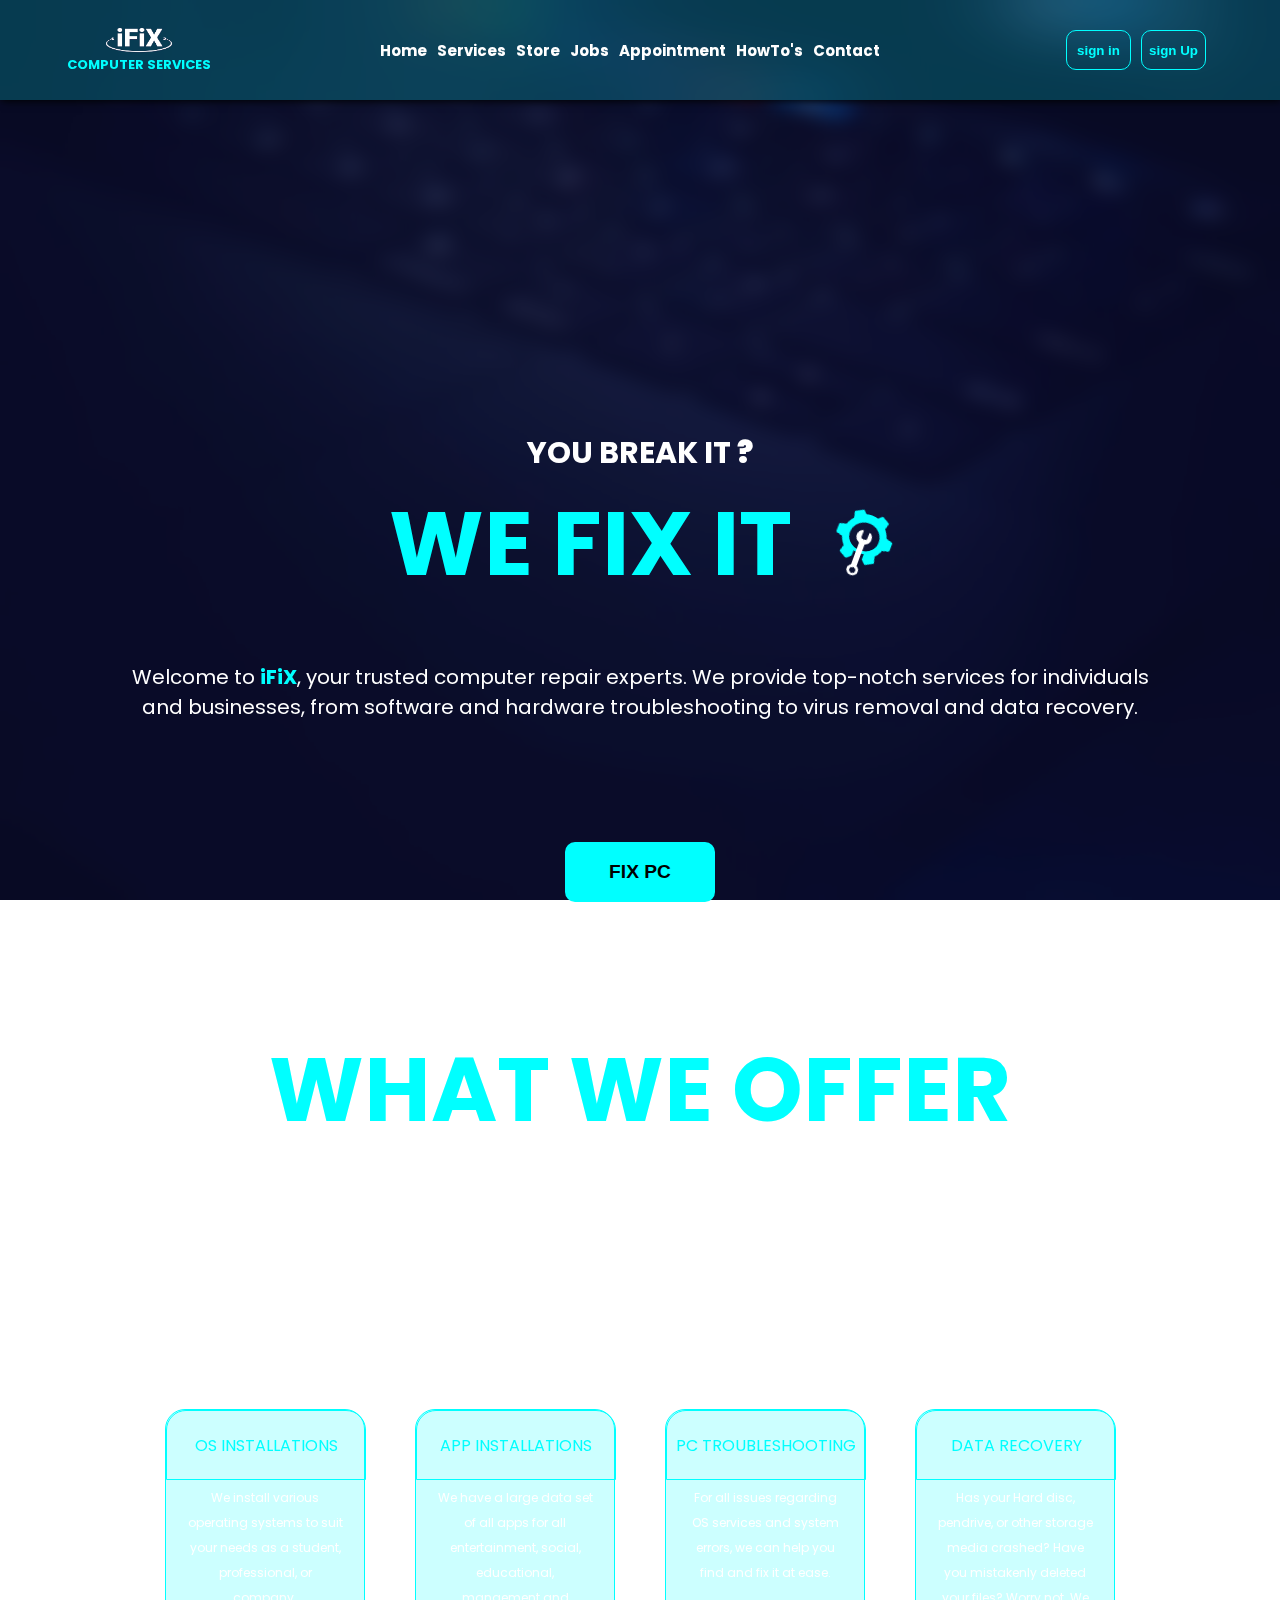
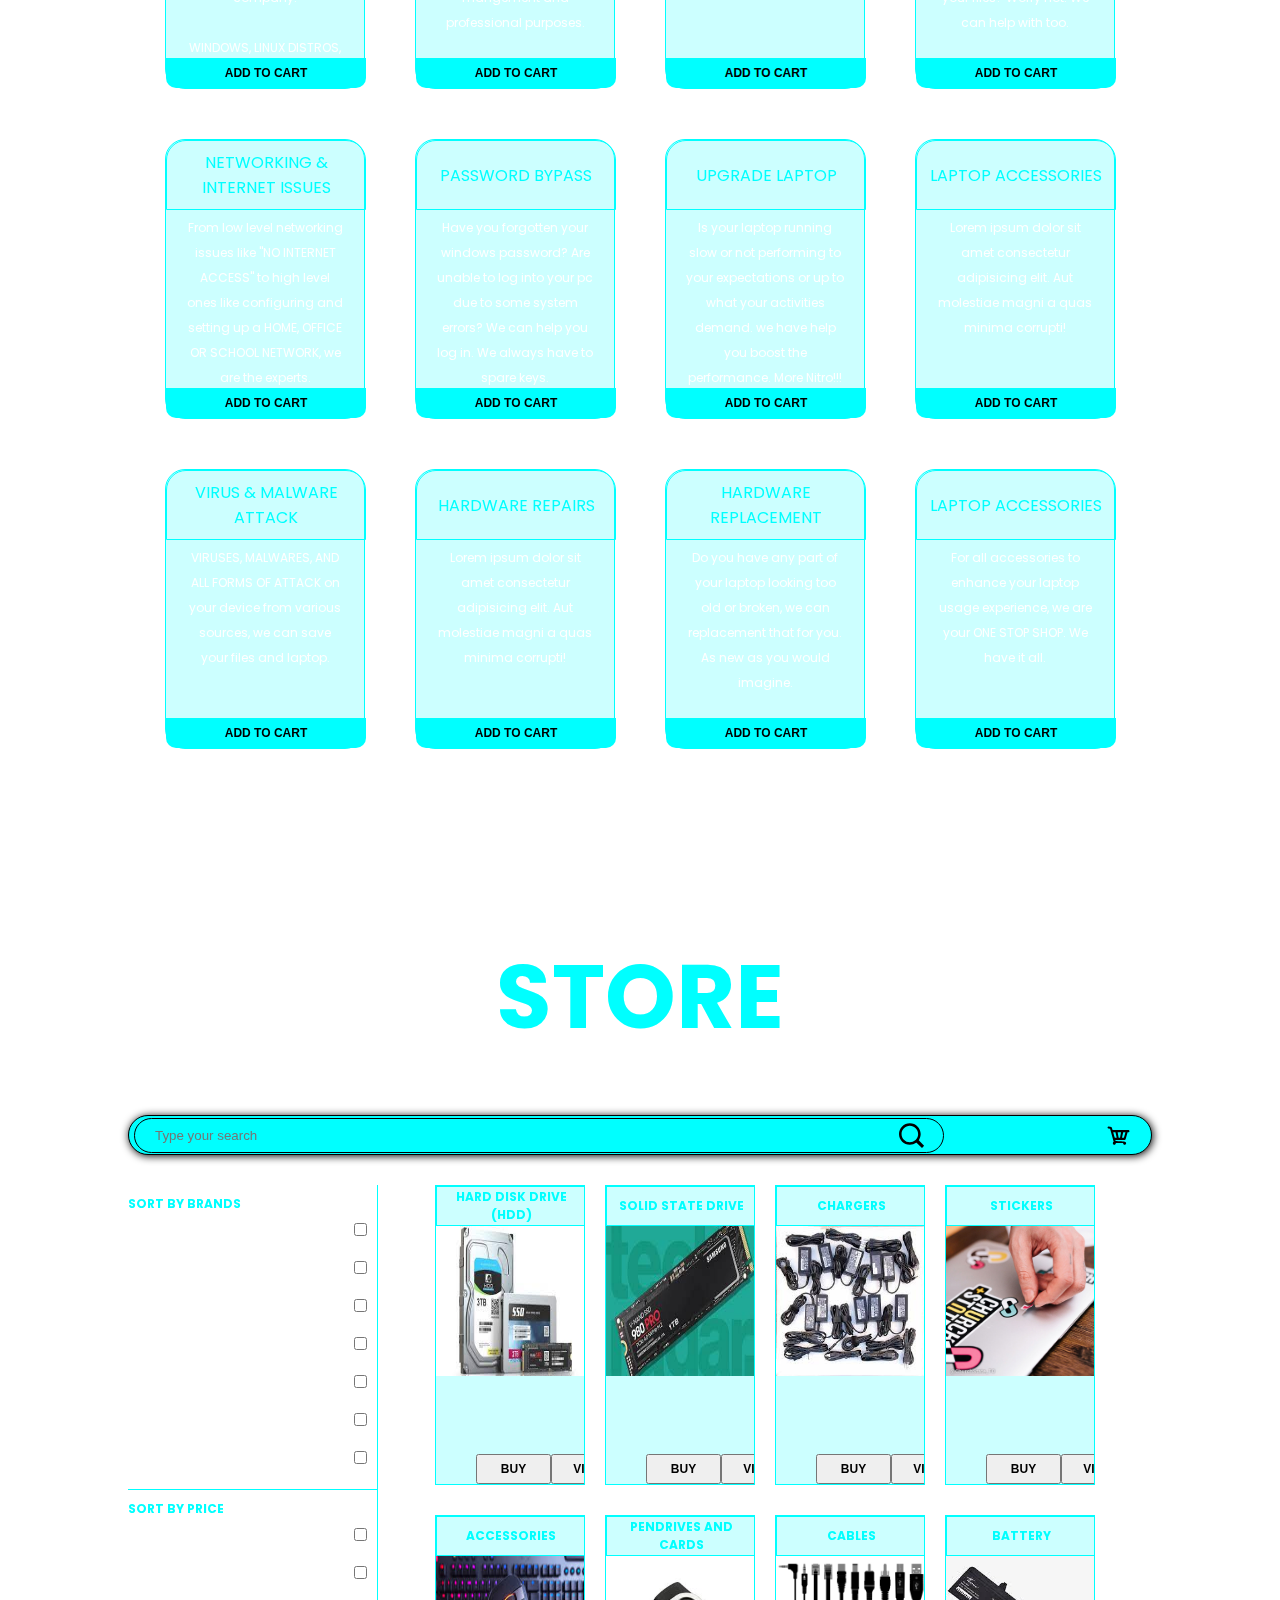
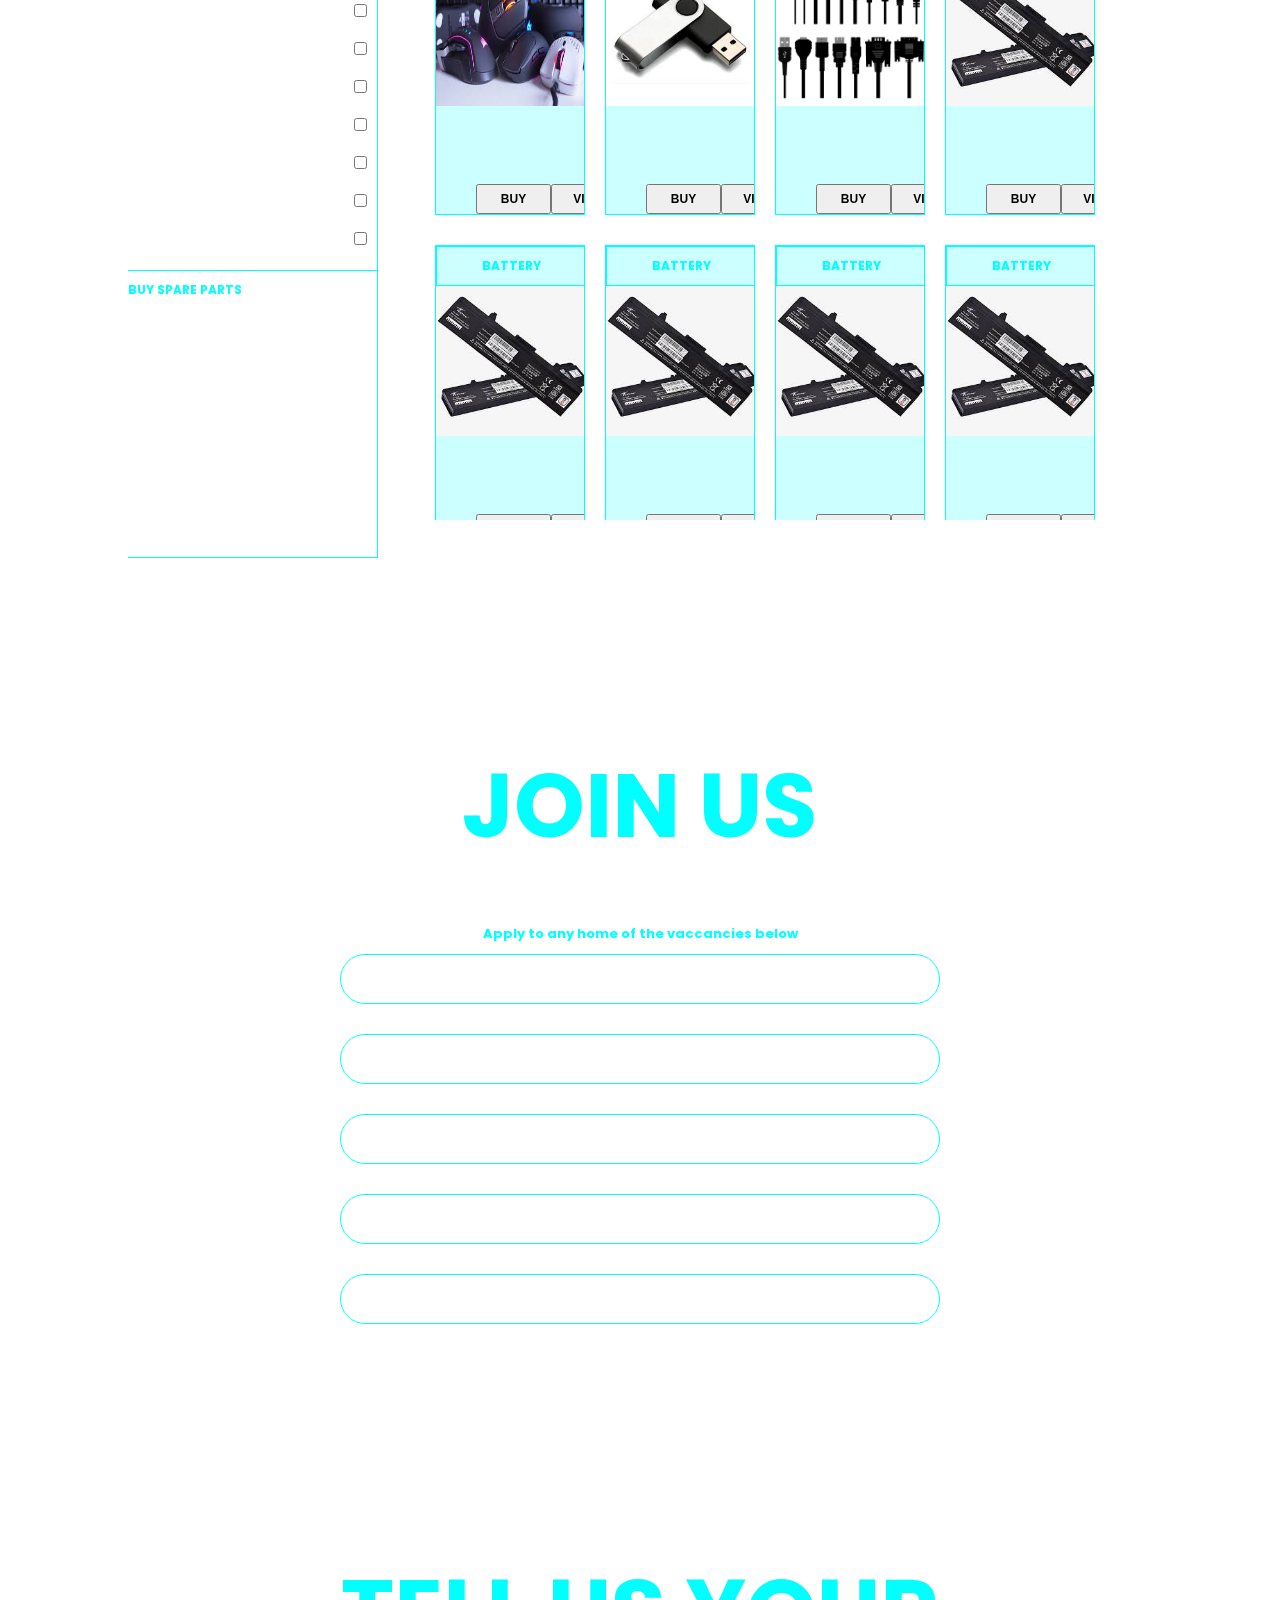
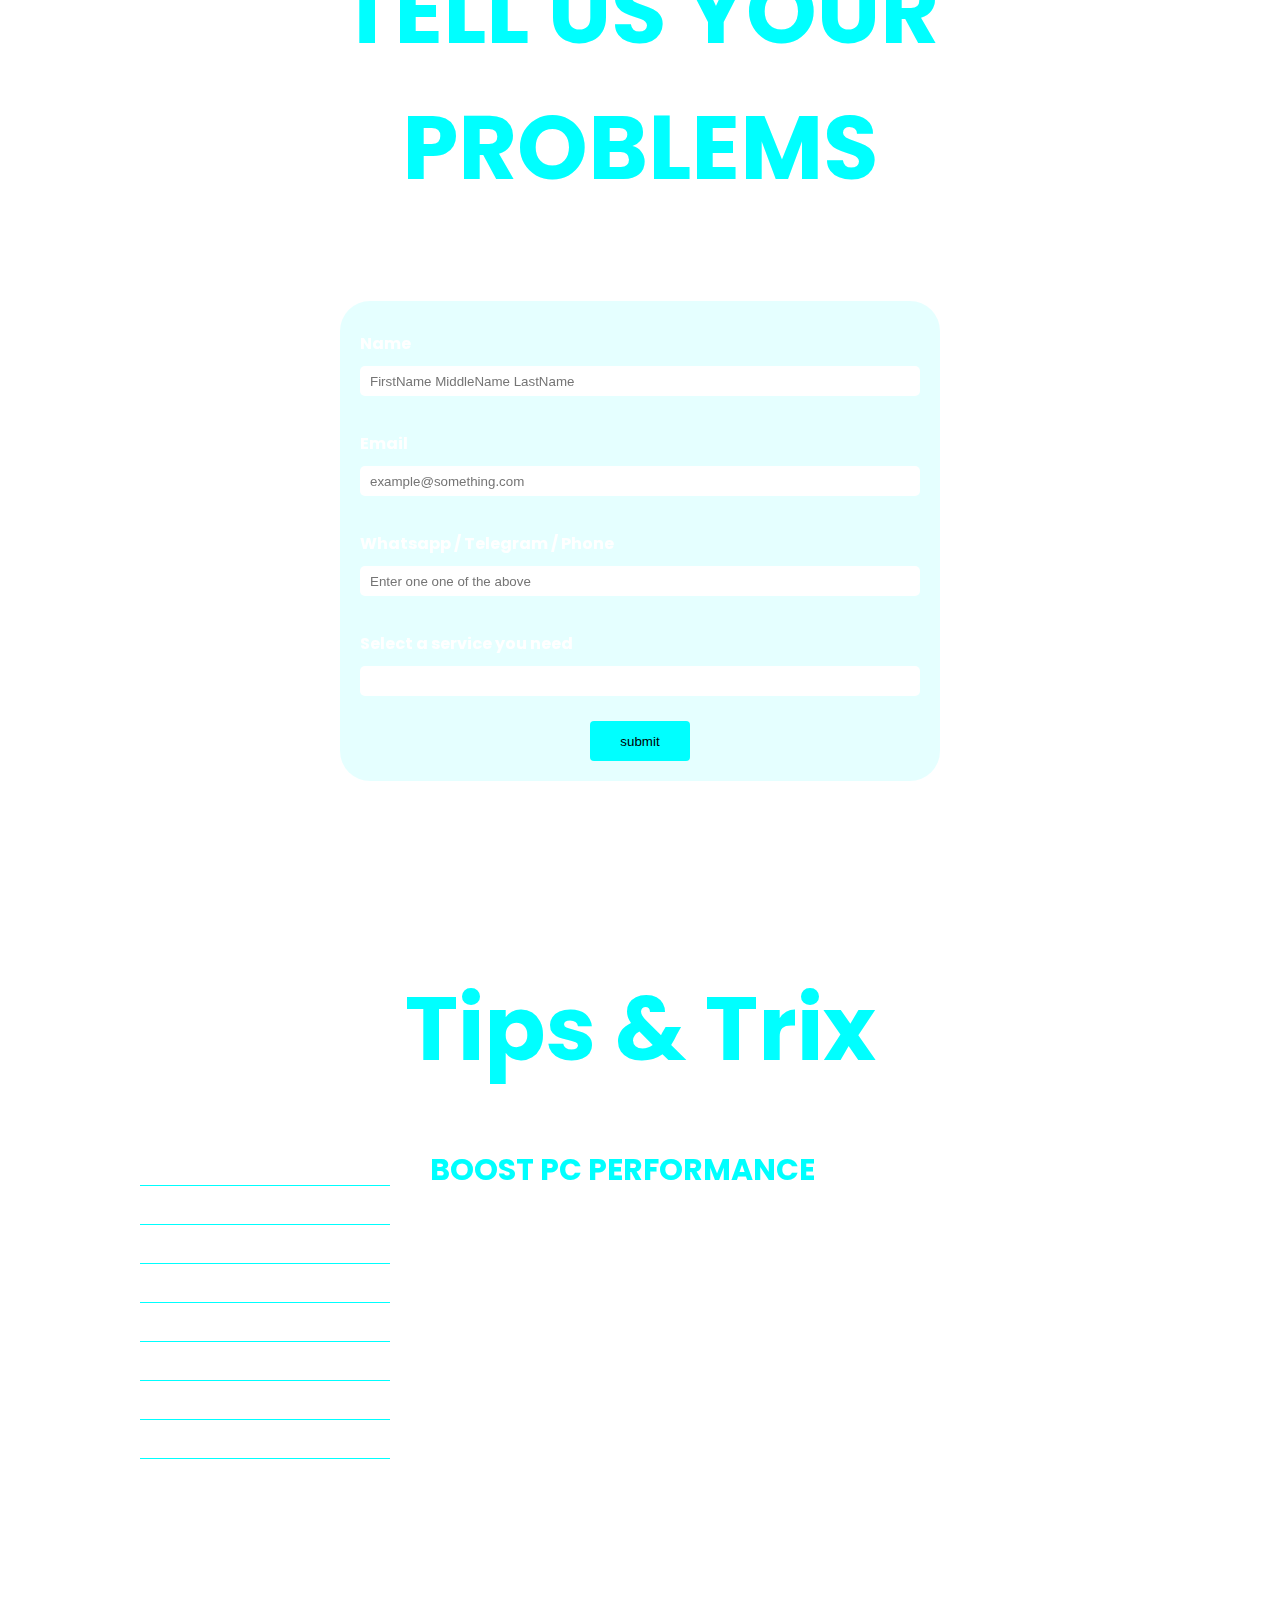
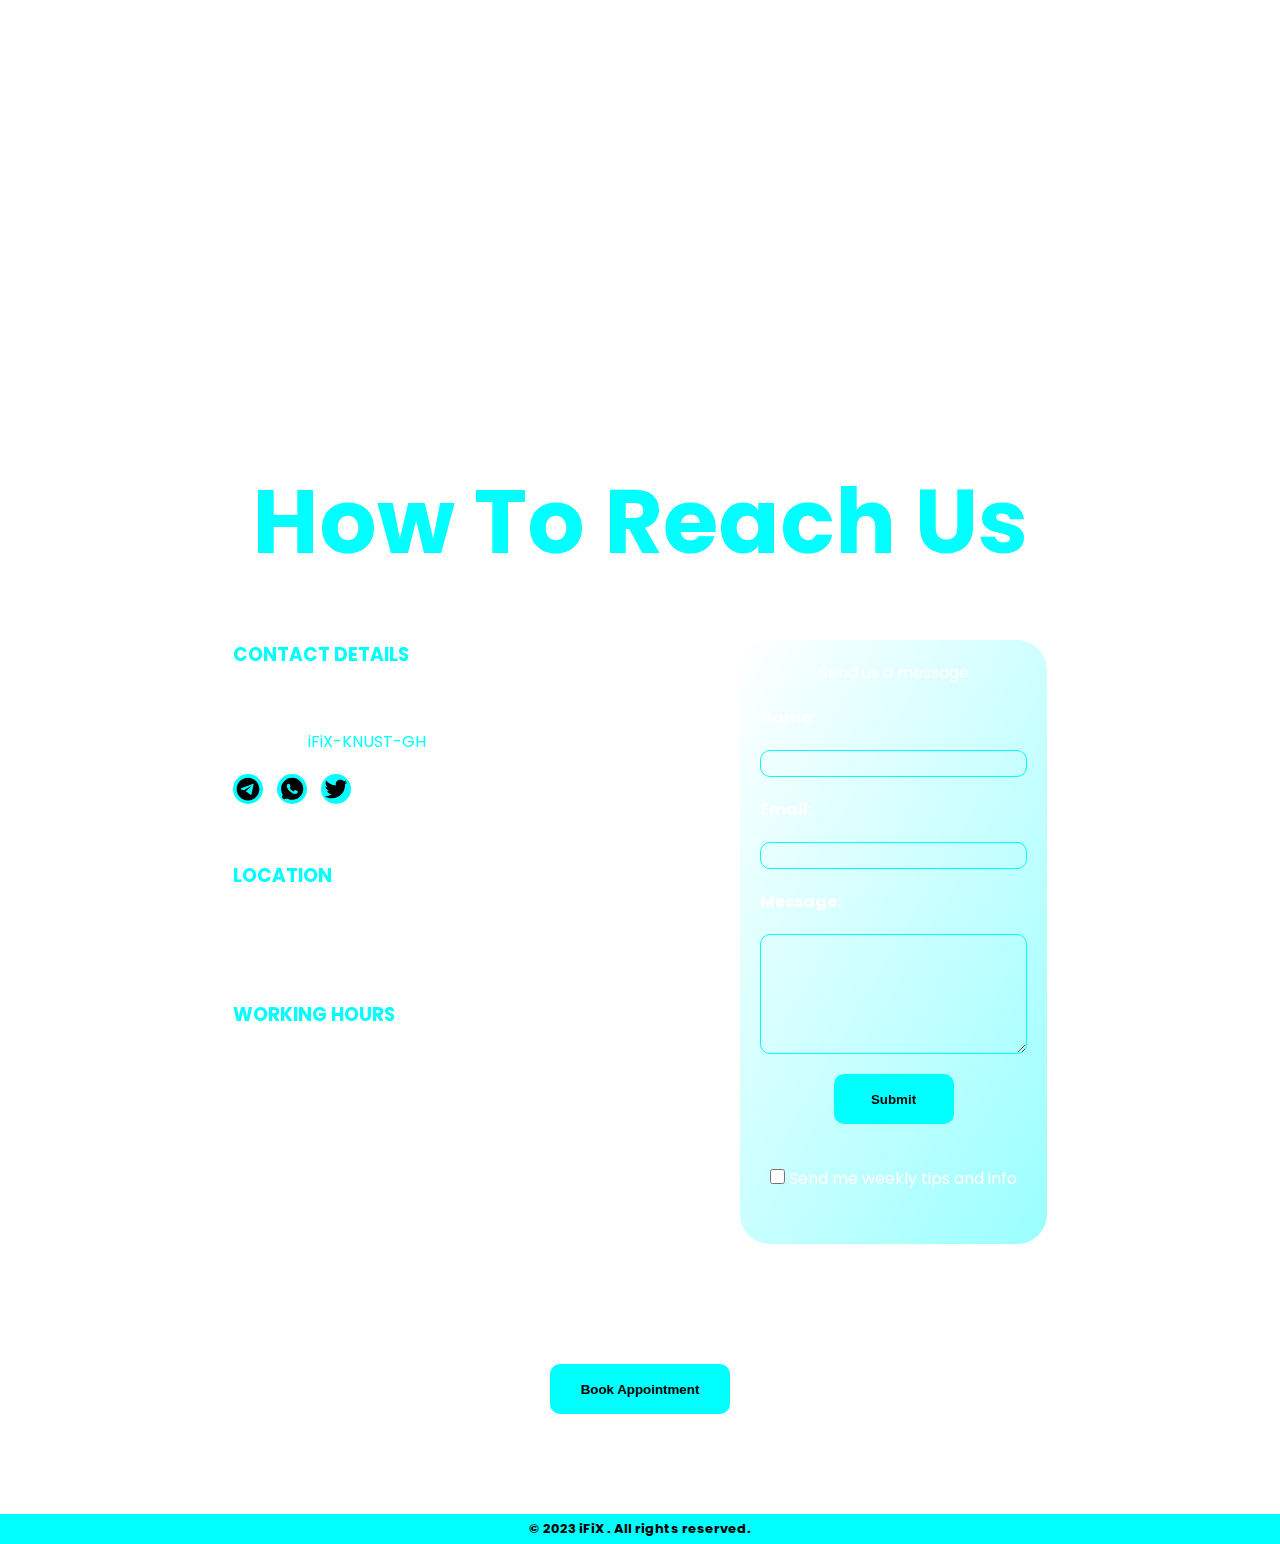
==== commit fd49d599: "updated html and css" ====
--- a/index.html
+++ b/index.html
@@ -97,6 +97,10 @@
 
         <div class="service" id="services">
           <div class="pageheader"></div>
+          <h3 style="font-size: 14px">
+            Cllick to add a service to the cart. Book a day and time so we meet
+            you at your place or expect you at our premise.
+          </h3>
           <div class="items">
             <div class="title">
               <span> OS INSTALLATIONS</span>
@@ -134,7 +138,7 @@
             <button>ADD TO CART</button>
           </div>
           <div class="items">
-            <div class="title">NETWORKING AND INTERNET ISSUES</div>
+            <div class="title">NETWORKING & INTERNET ISSUES</div>
             <p>
               From low level networking issues like "NO INTERNET ACCESS" to high
               level ones like configuring and setting up a HOME, OFFICE OR
--- a/index.css
+++ b/index.css
@@ -16,8 +16,8 @@
     position: fixed;
     width: 100%;
     height: 100dvh;
-    background-color: rgb(11, 16, 67,0.1);
-    backdrop-filter: blur(3px);
+    background-color: rgb(11, 16, 67,0.5);
+    backdrop-filter: blur(10px);
     z-index: 8;
     top: 0px;
     left: 0px;
@@ -302,7 +302,7 @@
     justify-content: center;
     align-items: center;
     flex-wrap: wrap;
-    gap: 20px;
+    gap: 50px;
 
 }
 
